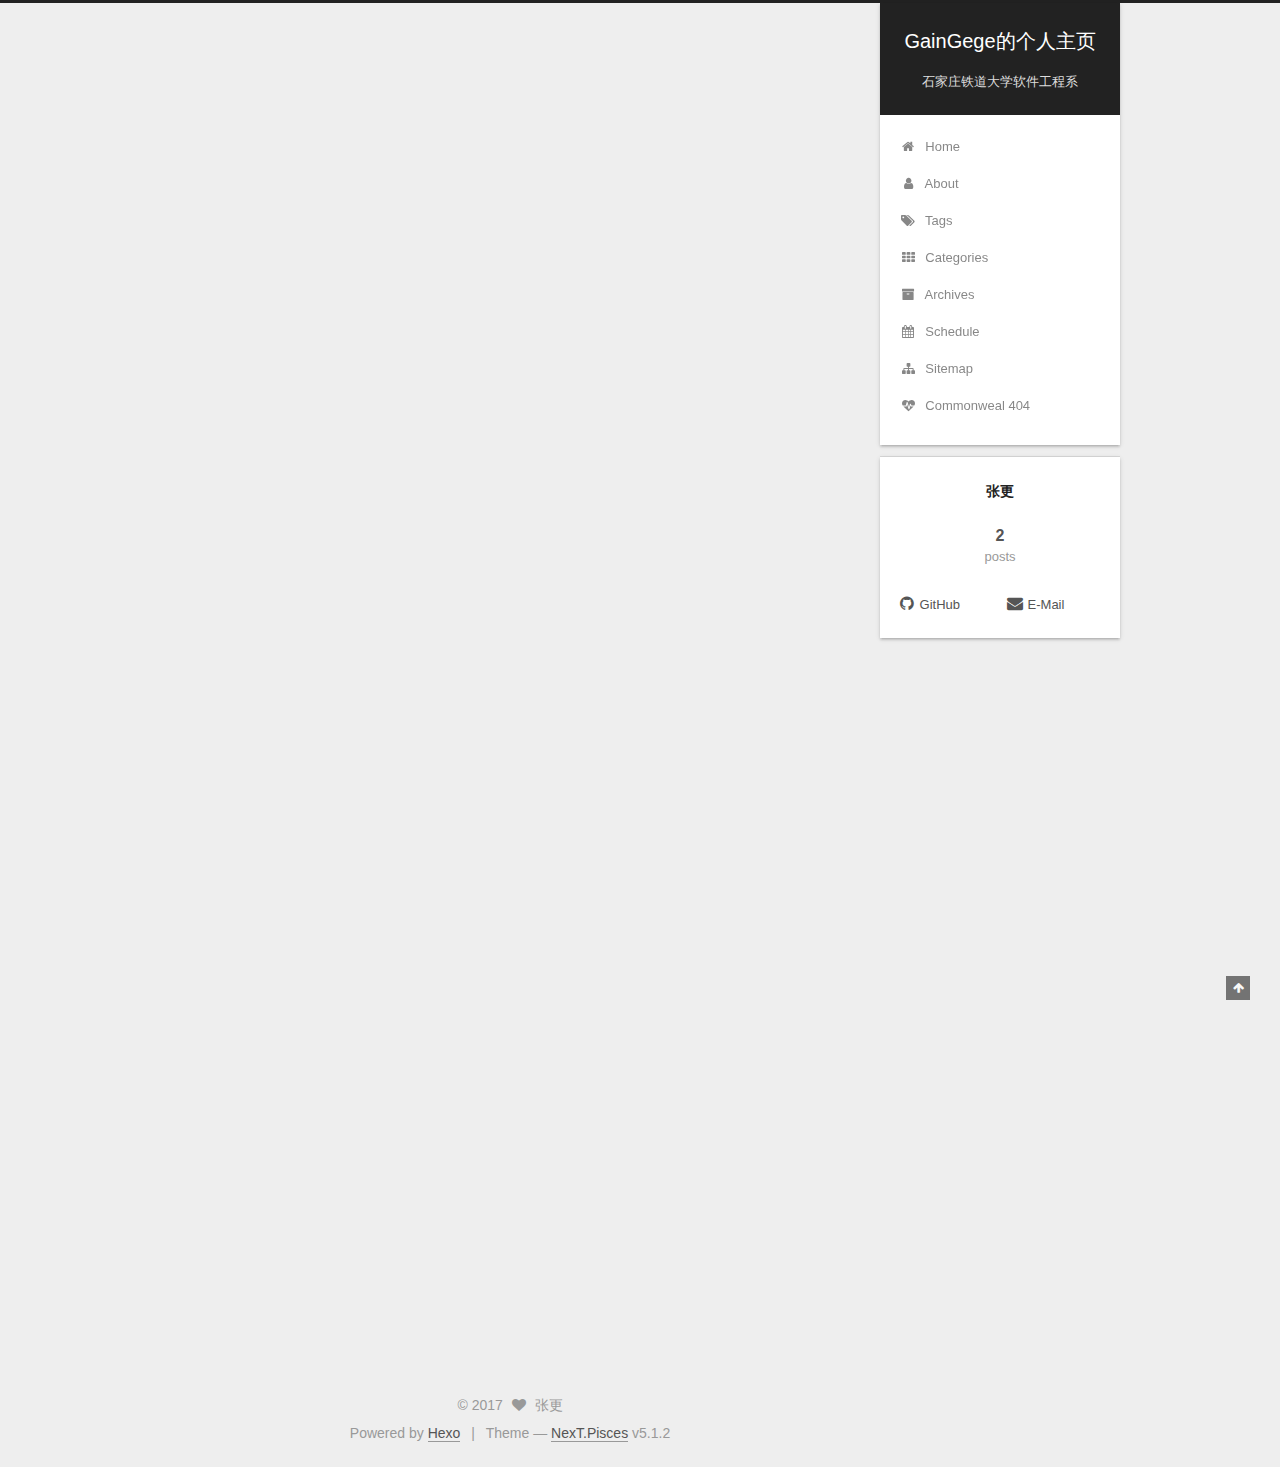
==== index.html @ 6f09d18f "Site updated: 2017-09-21 20:25:42" ====
<!DOCTYPE html>



  


<html class="theme-next pisces use-motion" lang="">
<head>
  <meta charset="UTF-8"/>
<meta http-equiv="X-UA-Compatible" content="IE=edge" />
<meta name="viewport" content="width=device-width, initial-scale=1, maximum-scale=1"/>
<meta name="theme-color" content="#222">









<meta http-equiv="Cache-Control" content="no-transform" />
<meta http-equiv="Cache-Control" content="no-siteapp" />
















  
  
  <link href="/lib/fancybox/source/jquery.fancybox.css?v=2.1.5" rel="stylesheet" type="text/css" />







<link href="/lib/font-awesome/css/font-awesome.min.css?v=4.6.2" rel="stylesheet" type="text/css" />

<link href="/css/main.css?v=5.1.2" rel="stylesheet" type="text/css" />


  <meta name="keywords" content="Hexo, NexT" />








  <link rel="shortcut icon" type="image/x-icon" href="/favicon.ico?v=5.1.2" />






<meta property="og:type" content="website">
<meta property="og:title" content="GainGege的个人主页">
<meta property="og:url" content="http://yoursite.com/index.html">
<meta property="og:site_name" content="GainGege的个人主页">
<meta name="twitter:card" content="summary">
<meta name="twitter:title" content="GainGege的个人主页">



<script type="text/javascript" id="hexo.configurations">
  var NexT = window.NexT || {};
  var CONFIG = {
    root: '/',
    scheme: 'Pisces',
    version: '5.1.2',
    sidebar: {"position":"right","display":"post","offset":12,"offset_float":12,"b2t":false,"scrollpercent":false,"onmobile":false},
    fancybox: true,
    tabs: true,
    motion: {"enable":true,"async":false,"transition":{"post_block":"fadeIn","post_header":"slideDownIn","post_body":"slideDownIn","coll_header":"slideLeftIn"}},
    duoshuo: {
      userId: '0',
      author: 'Author'
    },
    algolia: {
      applicationID: '',
      apiKey: '',
      indexName: '',
      hits: {"per_page":10},
      labels: {"input_placeholder":"Search for Posts","hits_empty":"We didn't find any results for the search: ${query}","hits_stats":"${hits} results found in ${time} ms"}
    }
  };
</script>



  <link rel="canonical" href="http://yoursite.com/"/>





  <title>GainGege的个人主页</title>
  








</head>

<body itemscope itemtype="http://schema.org/WebPage" lang="">

  
  
    
  

  <div class="container sidebar-position-right 
  page-home">
    <div class="headband"></div>

    <header id="header" class="header" itemscope itemtype="http://schema.org/WPHeader">
      <div class="header-inner"><div class="site-brand-wrapper">
  <div class="site-meta ">
    

    <div class="custom-logo-site-title">
      <a href="/"  class="brand" rel="start">
        <span class="logo-line-before"><i></i></span>
        <span class="site-title">GainGege的个人主页</span>
        <span class="logo-line-after"><i></i></span>
      </a>
    </div>
      
        <p class="site-subtitle">石家庄铁道大学软件工程系</p>
      
  </div>

  <div class="site-nav-toggle">
    <button>
      <span class="btn-bar"></span>
      <span class="btn-bar"></span>
      <span class="btn-bar"></span>
    </button>
  </div>
</div>

<nav class="site-nav">
  

  
    <ul id="menu" class="menu">
      
        
        <li class="menu-item menu-item-home">
          <a href="/" rel="section">
            
              <i class="menu-item-icon fa fa-fw fa-home"></i> <br />
            
            Home
          </a>
        </li>
      
        
        <li class="menu-item menu-item-about">
          <a href="/about/" rel="section">
            
              <i class="menu-item-icon fa fa-fw fa-user"></i> <br />
            
            About
          </a>
        </li>
      
        
        <li class="menu-item menu-item-tags">
          <a href="/tags/" rel="section">
            
              <i class="menu-item-icon fa fa-fw fa-tags"></i> <br />
            
            Tags
          </a>
        </li>
      
        
        <li class="menu-item menu-item-categories">
          <a href="/categories/" rel="section">
            
              <i class="menu-item-icon fa fa-fw fa-th"></i> <br />
            
            Categories
          </a>
        </li>
      
        
        <li class="menu-item menu-item-archives">
          <a href="/archives/" rel="section">
            
              <i class="menu-item-icon fa fa-fw fa-archive"></i> <br />
            
            Archives
          </a>
        </li>
      
        
        <li class="menu-item menu-item-schedule">
          <a href="/schedule/" rel="section">
            
              <i class="menu-item-icon fa fa-fw fa-calendar"></i> <br />
            
            Schedule
          </a>
        </li>
      
        
        <li class="menu-item menu-item-sitemap">
          <a href="/sitemap.xml" rel="section">
            
              <i class="menu-item-icon fa fa-fw fa-sitemap"></i> <br />
            
            Sitemap
          </a>
        </li>
      
        
        <li class="menu-item menu-item-commonweal">
          <a href="/404/" rel="section">
            
              <i class="menu-item-icon fa fa-fw fa-heartbeat"></i> <br />
            
            Commonweal 404
          </a>
        </li>
      

      
    </ul>
  

  
</nav>



 </div>
    </header>

    <main id="main" class="main">
      <div class="main-inner">
        <div class="content-wrap">
          <div id="content" class="content">
            
  <section id="posts" class="posts-expand">
    
      

  

  
  
  

  <article class="post post-type-normal" itemscope itemtype="http://schema.org/Article">
  
  
  
  <div class="post-block">
    <link itemprop="mainEntityOfPage" href="http://yoursite.com/2017/09/18/shuai/">

    <span hidden itemprop="author" itemscope itemtype="http://schema.org/Person">
      <meta itemprop="name" content="张更">
      <meta itemprop="description" content="">
      <meta itemprop="image" content="/images/avatar.gif">
    </span>

    <span hidden itemprop="publisher" itemscope itemtype="http://schema.org/Organization">
      <meta itemprop="name" content="GainGege的个人主页">
    </span>

    
      <header class="post-header">

        
        
          <h1 class="post-title" itemprop="name headline">
                
                <a class="post-title-link" href="/2017/09/18/shuai/" itemprop="url">shuai</a></h1>
        

        <div class="post-meta">
          <span class="post-time">
            
              <span class="post-meta-item-icon">
                <i class="fa fa-calendar-o"></i>
              </span>
              
                <span class="post-meta-item-text">Posted on</span>
              
              <time title="Post created" itemprop="dateCreated datePublished" datetime="2017-09-18T09:38:42+08:00">
                2017-09-18
              </time>
            

            

            
          </span>

          

          
            
          

          
          

          

          

          

        </div>
      </header>
    

    
    
    
    <div class="post-body" itemprop="articleBody">

      
      

      
        
          
            
          
        
      
    </div>
    
    
    

    

    

    

    <footer class="post-footer">
      

      

      

      
      
        <div class="post-eof"></div>
      
    </footer>
  </div>
  
  
  
  </article>


    
      

  

  
  
  

  <article class="post post-type-normal" itemscope itemtype="http://schema.org/Article">
  
  
  
  <div class="post-block">
    <link itemprop="mainEntityOfPage" href="http://yoursite.com/2017/09/18/hello-world/">

    <span hidden itemprop="author" itemscope itemtype="http://schema.org/Person">
      <meta itemprop="name" content="张更">
      <meta itemprop="description" content="">
      <meta itemprop="image" content="/images/avatar.gif">
    </span>

    <span hidden itemprop="publisher" itemscope itemtype="http://schema.org/Organization">
      <meta itemprop="name" content="GainGege的个人主页">
    </span>

    
      <header class="post-header">

        
        
          <h1 class="post-title" itemprop="name headline">
                
                <a class="post-title-link" href="/2017/09/18/hello-world/" itemprop="url">Hello World</a></h1>
        

        <div class="post-meta">
          <span class="post-time">
            
              <span class="post-meta-item-icon">
                <i class="fa fa-calendar-o"></i>
              </span>
              
                <span class="post-meta-item-text">Posted on</span>
              
              <time title="Post created" itemprop="dateCreated datePublished" datetime="2017-09-18T09:24:21+08:00">
                2017-09-18
              </time>
            

            

            
          </span>

          

          
            
          

          
          

          

          

          

        </div>
      </header>
    

    
    
    
    <div class="post-body" itemprop="articleBody">

      
      

      
        
          
            <p>Welcome to <a href="https://hexo.io/" target="_blank" rel="external">Hexo</a>! This is your very first post. Check <a href="https://hexo.io/docs/" target="_blank" rel="external">documentation</a> for more info. If you get any problems when using Hexo, you can find the answer in <a href="https://hexo.io/docs/troubleshooting.html" target="_blank" rel="external">troubleshooting</a> or you can ask me on <a href="https://github.com/hexojs/hexo/issues" target="_blank" rel="external">GitHub</a>.</p>
<h2 id="Quick-Start"><a href="#Quick-Start" class="headerlink" title="Quick Start"></a>Quick Start</h2><h3 id="Create-a-new-post"><a href="#Create-a-new-post" class="headerlink" title="Create a new post"></a>Create a new post</h3><figure class="highlight bash"><table><tr><td class="gutter"><pre><div class="line">1</div><div class="line">2</div><div class="line">3</div><div class="line">4</div><div class="line">5</div><div class="line">6</div><div class="line">7</div></pre></td><td class="code"><pre><div class="line"><span class="comment">#include&lt;iostream&gt;</span></div><div class="line">using namespace std;</div><div class="line"></div><div class="line">int mian()</div><div class="line">&#123;</div><div class="line">	cout&lt;&lt;<span class="string">"Hello World!"</span>&lt;&lt;endl;</div><div class="line">&#125;</div></pre></td></tr></table></figure>
<p>More info: <a href="https://hexo.io/docs/writing.html" target="_blank" rel="external">Writing</a></p>
<h3 id="Run-server"><a href="#Run-server" class="headerlink" title="Run server"></a>Run server</h3><figure class="highlight bash"><table><tr><td class="gutter"><pre><div class="line">1</div></pre></td><td class="code"><pre><div class="line">$ hexo server</div></pre></td></tr></table></figure>
<p>More info: <a href="https://hexo.io/docs/server.html" target="_blank" rel="external">Server</a></p>
<h3 id="Generate-static-files"><a href="#Generate-static-files" class="headerlink" title="Generate static files"></a>Generate static files</h3><figure class="highlight bash"><table><tr><td class="gutter"><pre><div class="line">1</div></pre></td><td class="code"><pre><div class="line">$ hexo generate</div></pre></td></tr></table></figure>
<p>More info: <a href="https://hexo.io/docs/generating.html" target="_blank" rel="external">Generating</a></p>
<h3 id="Deploy-to-remote-sites"><a href="#Deploy-to-remote-sites" class="headerlink" title="Deploy to remote sites"></a>Deploy to remote sites</h3><figure class="highlight bash"><table><tr><td class="gutter"><pre><div class="line">1</div></pre></td><td class="code"><pre><div class="line">$ hexo deploy</div></pre></td></tr></table></figure>
<p>More info: <a href="https://hexo.io/docs/deployment.html" target="_blank" rel="external">Deployment</a></p>

          
        
      
    </div>
    
    
    

    

    

    

    <footer class="post-footer">
      

      

      

      
      
        <div class="post-eof"></div>
      
    </footer>
  </div>
  
  
  
  </article>


    
  </section>

  


          </div>
          


          

        </div>
        
          
  
  <div class="sidebar-toggle">
    <div class="sidebar-toggle-line-wrap">
      <span class="sidebar-toggle-line sidebar-toggle-line-first"></span>
      <span class="sidebar-toggle-line sidebar-toggle-line-middle"></span>
      <span class="sidebar-toggle-line sidebar-toggle-line-last"></span>
    </div>
  </div>

  <aside id="sidebar" class="sidebar">
    
    <div class="sidebar-inner">

      

      

      <section class="site-overview sidebar-panel sidebar-panel-active">
        <div class="site-author motion-element" itemprop="author" itemscope itemtype="http://schema.org/Person">
          
            <p class="site-author-name" itemprop="name">张更</p>
            <p class="site-description motion-element" itemprop="description"></p>
        </div>

        <nav class="site-state motion-element">

          
            <div class="site-state-item site-state-posts">
            
              <a href="/archives/">
            
                <span class="site-state-item-count">2</span>
                <span class="site-state-item-name">posts</span>
              </a>
            </div>
          

          

          

        </nav>

        

        <div class="links-of-author motion-element">
          
            
              <span class="links-of-author-item">
                <a href="https://github.com/yourname" target="_blank" title="GitHub">
                  
                    <i class="fa fa-fw fa-github"></i>GitHub</a>
              </span>
            
              <span class="links-of-author-item">
                <a href="mailto:yourname@gmail.com" target="_blank" title="E-Mail">
                  
                    <i class="fa fa-fw fa-envelope"></i>E-Mail</a>
              </span>
            
          
        </div>

        
        

        
        

        


      </section>

      

      

    </div>
  </aside>


        
      </div>
    </main>

    <footer id="footer" class="footer">
      <div class="footer-inner">
        <div class="copyright" >
  
  &copy; 
  <span itemprop="copyrightYear">2017</span>
  <span class="with-love">
    <i class="fa fa-heart"></i>
  </span>
  <span class="author" itemprop="copyrightHolder">张更</span>

  
</div>


  <div class="powered-by">Powered by <a class="theme-link" href="https://hexo.io">Hexo</a></div>

  <span class="post-meta-divider">|</span>

  <div class="theme-info">Theme &mdash; <a class="theme-link" href="https://github.com/iissnan/hexo-theme-next">NexT.Pisces</a> v5.1.2</div>


        







        
      </div>
    </footer>

    
      <div class="back-to-top">
        <i class="fa fa-arrow-up"></i>
        
      </div>
    

  </div>

  

<script type="text/javascript">
  if (Object.prototype.toString.call(window.Promise) !== '[object Function]') {
    window.Promise = null;
  }
</script>









  












  
  <script type="text/javascript" src="/lib/jquery/index.js?v=2.1.3"></script>

  
  <script type="text/javascript" src="/lib/fastclick/lib/fastclick.min.js?v=1.0.6"></script>

  
  <script type="text/javascript" src="/lib/jquery_lazyload/jquery.lazyload.js?v=1.9.7"></script>

  
  <script type="text/javascript" src="/lib/velocity/velocity.min.js?v=1.2.1"></script>

  
  <script type="text/javascript" src="/lib/velocity/velocity.ui.min.js?v=1.2.1"></script>

  
  <script type="text/javascript" src="/lib/fancybox/source/jquery.fancybox.pack.js?v=2.1.5"></script>


  


  <script type="text/javascript" src="/js/src/utils.js?v=5.1.2"></script>

  <script type="text/javascript" src="/js/src/motion.js?v=5.1.2"></script>



  
  


  <script type="text/javascript" src="/js/src/affix.js?v=5.1.2"></script>

  <script type="text/javascript" src="/js/src/schemes/pisces.js?v=5.1.2"></script>



  <script type="text/javascript" src="/js/src/scrollspy.js?v=5.1.2"></script>
<script type="text/javascript" src="/js/src/post-details.js?v=5.1.2"></script>


  

  


  <script type="text/javascript" src="/js/src/bootstrap.js?v=5.1.2"></script>



  


  




	





  





  








  





  

  

  

  

  

  

</body>
</html>
---- css/main.css ----
/* normalize.css v3.0.2 | MIT License | git.io/normalize */
html {
  font-family: sans-serif; /* 1 */
  -ms-text-size-adjust: 100%; /* 2 */
  -webkit-text-size-adjust: 100%; /* 2 */
}
body {
  margin: 0;
}
article,
aside,
details,
figcaption,
figure,
footer,
header,
hgroup,
main,
menu,
nav,
section,
summary {
  display: block;
}
audio,
canvas,
progress,
video {
  display: inline-block; /* 1 */
  vertical-align: baseline; /* 2 */
}
audio:not([controls]) {
  display: none;
  height: 0;
}
[hidden],
template {
  display: none;
}
a {
  background-color: transparent;
}
a:active,
a:hover {
  outline: 0;
}
abbr[title] {
  border-bottom: 1px dotted;
}
b,
strong {
  font-weight: bold;
}
dfn {
  font-style: italic;
}
h1 {
  font-size: 2em;
  margin: 0.67em 0;
}
mark {
  background: #ff0;
  color: #000;
}
small {
  font-size: 80%;
}
sub,
sup {
  font-size: 75%;
  line-height: 0;
  position: relative;
  vertical-align: baseline;
}
sup {
  top: -0.5em;
}
sub {
  bottom: -0.25em;
}
img {
  border: 0;
}
svg:not(:root) {
  overflow: hidden;
}
figure {
  margin: 1em 40px;
}
hr {
  -moz-box-sizing: content-box;
  box-sizing: content-box;
  height: 0;
}
pre {
  overflow: auto;
}
code,
kbd,
pre,
samp {
  font-family: monospace, monospace;
  font-size: 1em;
}
button,
input,
optgroup,
select,
textarea {
  color: inherit; /* 1 */
  font: inherit; /* 2 */
  margin: 0; /* 3 */
}
button {
  overflow: visible;
}
button,
select {
  text-transform: none;
}
button,
html input[type="button"],
input[type="reset"],
input[type="submit"] {
  -webkit-appearance: button; /* 2 */
  cursor: pointer; /* 3 */
}
button[disabled],
html input[disabled] {
  cursor: default;
}
button::-moz-focus-inner,
input::-moz-focus-inner {
  border: 0;
  padding: 0;
}
input {
  line-height: normal;
}
input[type="checkbox"],
input[type="radio"] {
  box-sizing: border-box; /* 1 */
  padding: 0; /* 2 */
}
input[type="number"]::-webkit-inner-spin-button,
input[type="number"]::-webkit-outer-spin-button {
  height: auto;
}
input[type="search"] {
  -webkit-appearance: textfield; /* 1 */
  -moz-box-sizing: content-box;
  -webkit-box-sizing: content-box; /* 2 */
  box-sizing: content-box;
}
input[type="search"]::-webkit-search-cancel-button,
input[type="search"]::-webkit-search-decoration {
  -webkit-appearance: none;
}
fieldset {
  border: 1px solid #c0c0c0;
  margin: 0 2px;
  padding: 0.35em 0.625em 0.75em;
}
legend {
  border: 0; /* 1 */
  padding: 0; /* 2 */
}
textarea {
  overflow: auto;
}
optgroup {
  font-weight: bold;
}
table {
  border-collapse: collapse;
  border-spacing: 0;
}
td,
th {
  padding: 0;
}
::selection {
  background: #262a30;
  color: #fff;
}
body {
  position: relative;
  font-family: 'Lato', "PingFang SC", "Microsoft YaHei", sans-serif;
  font-size: 14px;
  line-height: 2;
  color: #555;
  background: #eee;
}
@media (max-width: 767px) {
  body {
    padding-right: 0 !important;
  }
}
@media (min-width: 768px) and (max-width: 991px) {
  body {
    padding-right: 0 !important;
  }
}
@media (min-width: 1600px) {
  body {
    font-size: 16px;
  }
}
h1,
h2,
h3,
h4,
h5,
h6 {
  margin: 0;
  padding: 0;
  font-weight: bold;
  line-height: 1.5;
  font-family: 'Lato', "PingFang SC", "Microsoft YaHei", sans-serif;
}
h2,
h3,
h4,
h5,
h6 {
  margin: 20px 0 15px;
}
h1 {
  font-size: 22px;
}
@media (max-width: 767px) {
  h1 {
    font-size: 18px;
  }
}
h2 {
  font-size: 20px;
}
@media (max-width: 767px) {
  h2 {
    font-size: 16px;
  }
}
h3 {
  font-size: 18px;
}
@media (max-width: 767px) {
  h3 {
    font-size: 14px;
  }
}
h4 {
  font-size: 16px;
}
@media (max-width: 767px) {
  h4 {
    font-size: 12px;
  }
}
h5 {
  font-size: 14px;
}
@media (max-width: 767px) {
  h5 {
    font-size: 10px;
  }
}
h6 {
  font-size: 12px;
}
@media (max-width: 767px) {
  h6 {
    font-size: 8px;
  }
}
p {
  margin: 0 0 20px 0;
}
a {
  color: #555;
  text-decoration: none;
  outline: none;
  border-bottom: 1px solid #999;
  word-wrap: break-word;
}
a:hover {
  color: #222;
  border-bottom-color: #222;
}
blockquote {
  margin: 0;
  padding: 0;
}
img {
  display: block;
  margin: auto;
  max-width: 100%;
  height: auto;
}
hr {
  margin: 40px 0;
  height: 3px;
  border: none;
  background-color: #ddd;
  background-image: repeating-linear-gradient(-45deg, #fff, #fff 4px, transparent 4px, transparent 8px);
}
blockquote {
  padding: 0 15px;
  color: #666;
  border-left: 4px solid #ddd;
}
blockquote cite::before {
  content: "-";
  padding: 0 5px;
}
dt {
  font-weight: 700;
}
dd {
  margin: 0;
  padding: 0;
}
kbd {
  border: 1px solid #ccc;
  border-radius: 0.2em;
  box-shadow: 0.1em 0.1em 0.2em rgba(0,0,0,0.1);
  background-color: #f9f9f9;
  font-family: inherit;
  background-image: -webkit-linear-gradient(top, #eee, #fff, #eee);
  padding: 0.1em 0.3em;
  white-space: nowrap;
}
.text-left {
  text-align: left;
}
.text-center {
  text-align: center;
}
.text-right {
  text-align: right;
}
.text-justify {
  text-align: justify;
}
.text-nowrap {
  white-space: nowrap;
}
.text-lowercase {
  text-transform: lowercase;
}
.text-uppercase {
  text-transform: uppercase;
}
.text-capitalize {
  text-transform: capitalize;
}
.center-block {
  display: block;
  margin-left: auto;
  margin-right: auto;
}
.clearfix:before,
.clearfix:after {
  content: " ";
  display: table;
}
.clearfix:after {
  clear: both;
}
.pullquote {
  width: 45%;
}
.pullquote.left {
  float: left;
  margin-left: 5px;
  margin-right: 10px;
}
.pullquote.right {
  float: right;
  margin-left: 10px;
  margin-right: 5px;
}
.affix.affix.affix {
  position: fixed;
}
.translation {
  margin-top: -20px;
  font-size: 14px;
  color: #999;
}
.scrollbar-measure {
  width: 100px;
  height: 100px;
  overflow: scroll;
  position: absolute;
  top: -9999px;
}
.use-motion .motion-element {
  opacity: 0;
}
table {
  margin: 20px 0;
  width: 100%;
  border-collapse: collapse;
  border-spacing: 0;
  border: 1px solid #ddd;
  font-size: 14px;
  table-layout: fixed;
  word-wrap: break-all;
}
table>tbody>tr:nth-of-type(odd) {
  background-color: #f9f9f9;
}
table>tbody>tr:hover {
  background-color: #f5f5f5;
}
caption,
th,
td {
  padding: 8px;
  text-align: left;
  vertical-align: middle;
  font-weight: normal;
}
th,
td {
  border-bottom: 3px solid #ddd;
  border-right: 1px solid #eee;
}
th {
  padding-bottom: 10px;
  font-weight: 700;
}
td {
  border-bottom-width: 1px;
}
html,
body {
  height: 100%;
}
.container {
  position: relative;
  min-height: 100%;
}
.header-inner {
  margin: 0 auto;
  padding: 100px 0 70px;
  width: calc(100% - 252px);
}
@media (min-width: 1600px) {
  .container .header-inner {
    width: 900px;
  }
}
.main {
  padding-bottom: 150px;
}
.main-inner {
  margin: 0 auto;
  width: calc(100% - 252px);
}
@media (min-width: 1600px) {
  .container .main-inner {
    width: 900px;
  }
}
.footer {
  position: absolute;
  left: 0;
  bottom: 0;
  width: 100%;
  min-height: 50px;
}
.footer-inner {
  box-sizing: border-box;
  margin: 20px auto;
  width: calc(100% - 252px);
}
@media (min-width: 1600px) {
  .container .footer-inner {
    width: 900px;
  }
}
pre,
.highlight {
  overflow: auto;
  margin: 20px 0;
  padding: 0;
  font-size: 13px;
  color: #4d4d4c;
  background: #f7f7f7;
  line-height: 1.6;
}
pre,
code {
  font-family: consolas, Menlo, "PingFang SC", "Microsoft YaHei", monospace;
}
code {
  padding: 2px 4px;
  word-wrap: break-word;
  color: #555;
  background: #eee;
  border-radius: 3px;
  font-size: 13px;
}
pre code {
  padding: 0;
  color: #4d4d4c;
  background: none;
  text-shadow: none;
}
.highlight {
  border-radius: 1px;
}
.highlight pre {
  border: none;
  margin: 0;
  padding: 10px 0;
}
.highlight table {
  margin: 0;
  width: auto;
  border: none;
}
.highlight td {
  border: none;
  padding: 0;
}
.highlight figcaption {
  font-size: 1em;
  color: #4d4d4c;
  line-height: 1em;
  margin-bottom: 1em;
}
.highlight figcaption:before,
.highlight figcaption:after {
  content: " ";
  display: table;
}
.highlight figcaption:after {
  clear: both;
}
.highlight figcaption a {
  float: right;
  color: #4d4d4c;
}
.highlight figcaption a:hover {
  border-bottom-color: #4d4d4c;
}
.highlight .gutter pre {
  padding-left: 10px;
  padding-right: 10px;
  color: #869194;
  text-align: right;
  background-color: #eff2f3;
}
.highlight .code pre {
  width: 100%;
  padding-left: 10px;
  padding-right: 10px;
  background-color: #f7f7f7;
}
.highlight .line {
  height: 20px;
}
.gutter {
  -webkit-user-select: none;
  -moz-user-select: none;
  -ms-user-select: none;
  user-select: none;
}
.gist table {
  width: auto;
}
.gist table td {
  border: none;
}
pre .deletion {
  background: #fdd;
}
pre .addition {
  background: #dfd;
}
pre .meta {
  color: #8959a8;
}
pre .comment {
  color: #8e908c;
}
pre .variable,
pre .attribute,
pre .tag,
pre .regexp,
pre .ruby .constant,
pre .xml .tag .title,
pre .xml .pi,
pre .xml .doctype,
pre .html .doctype,
pre .css .id,
pre .css .class,
pre .css .pseudo {
  color: #c82829;
}
pre .number,
pre .preprocessor,
pre .built_in,
pre .literal,
pre .params,
pre .constant,
pre .command {
  color: #f5871f;
}
pre .ruby .class .title,
pre .css .rules .attribute,
pre .string,
pre .value,
pre .inheritance,
pre .header,
pre .ruby .symbol,
pre .xml .cdata,
pre .special,
pre .number,
pre .formula {
  color: #718c00;
}
pre .title,
pre .css .hexcolor {
  color: #3e999f;
}
pre .function,
pre .python .decorator,
pre .python .title,
pre .ruby .function .title,
pre .ruby .title .keyword,
pre .perl .sub,
pre .javascript .title,
pre .coffeescript .title {
  color: #4271ae;
}
pre .keyword,
pre .javascript .function {
  color: #8959a8;
}
.full-image.full-image.full-image {
  border: none;
  max-width: 100%;
  width: auto;
  margin: 20px auto;
}
@media (min-width: 992px) {
  .full-image.full-image.full-image {
    max-width: none;
    width: 118%;
    margin: 0 -9%;
  }
}
.blockquote-center,
.page-home .post-type-quote blockquote,
.page-post-detail .post-type-quote blockquote {
  position: relative;
  margin: 40px 0;
  padding: 0;
  border-left: none;
  text-align: center;
}
.blockquote-center::before,
.page-home .post-type-quote blockquote::before,
.page-post-detail .post-type-quote blockquote::before,
.blockquote-center::after,
.page-home .post-type-quote blockquote::after,
.page-post-detail .post-type-quote blockquote::after {
  position: absolute;
  content: ' ';
  display: block;
  width: 100%;
  height: 24px;
  opacity: 0.2;
  background-repeat: no-repeat;
  background-position: 0 -6px;
  background-size: 22px 22px;
}
.blockquote-center::before,
.page-home .post-type-quote blockquote::before,
.page-post-detail .post-type-quote blockquote::before {
  top: -20px;
  background-image: url("../images/quote-l.svg");
  border-top: 1px solid #ccc;
}
.blockquote-center::after,
.page-home .post-type-quote blockquote::after,
.page-post-detail .post-type-quote blockquote::after {
  bottom: -20px;
  background-image: url("../images/quote-r.svg");
  border-bottom: 1px solid #ccc;
  background-position: 100% 8px;
}
.blockquote-center p,
.page-home .post-type-quote blockquote p,
.page-post-detail .post-type-quote blockquote p,
.blockquote-center div,
.page-home .post-type-quote blockquote div,
.page-post-detail .post-type-quote blockquote div {
  text-align: center;
}
.post .post-body .group-picture img {
  box-sizing: border-box;
  padding: 0 3px;
  border: none;
}
.post .group-picture-row {
  overflow: hidden;
  margin-top: 6px;
}
.post .group-picture-row:first-child {
  margin-top: 0;
}
.post .group-picture-column {
  float: left;
}
.page-post-detail .post-body .group-picture-column {
  float: none;
  margin-top: 10px;
  width: auto !important;
}
.page-post-detail .post-body .group-picture-column img {
  margin: 0 auto;
}
.page-archive .group-picture-container {
  overflow: hidden;
}
.page-archive .group-picture-row {
  float: left;
}
.page-archive .group-picture-row:first-child {
  margin-top: 6px;
}
.page-archive .group-picture-column {
  max-width: 150px;
  max-height: 150px;
}
.post-body .note {
  position: relative;
  padding: 15px;
  margin-bottom: 20px;
  border: 1px solid #eee;
  border-left-width: 5px;
  border-radius: 3px;
}
.post-body .note h2,
.post-body .note h3,
.post-body .note h4,
.post-body .note h5,
.post-body .note h6 {
  margin-top: 0;
  margin-bottom: 0;
  border-bottom: initial;
  padding-top: 0 !important;
}
.post-body .note p:first-child,
.post-body .note ul:first-child,
.post-body .note ol:first-child,
.post-body .note table:first-child,
.post-body .note pre:first-child,
.post-body .note blockquote:first-child {
  margin-top: 0;
}
.post-body .note p:last-child,
.post-body .note ul:last-child,
.post-body .note ol:last-child,
.post-body .note table:last-child,
.post-body .note pre:last-child,
.post-body .note blockquote:last-child {
  margin-bottom: 0;
}
.post-body .note.default {
  border-left-color: #777;
}
.post-body .note.default h2,
.post-body .note.default h3,
.post-body .note.default h4,
.post-body .note.default h5,
.post-body .note.default h6 {
  color: #777;
}
.post-body .note.primary {
  border-left-color: #6f42c1;
}
.post-body .note.primary h2,
.post-body .note.primary h3,
.post-body .note.primary h4,
.post-body .note.primary h5,
.post-body .note.primary h6 {
  color: #6f42c1;
}
.post-body .note.info {
  border-left-color: #428bca;
}
.post-body .note.info h2,
.post-body .note.info h3,
.post-body .note.info h4,
.post-body .note.info h5,
.post-body .note.info h6 {
  color: #428bca;
}
.post-body .note.success {
  border-left-color: #5cb85c;
}
.post-body .note.success h2,
.post-body .note.success h3,
.post-body .note.success h4,
.post-body .note.success h5,
.post-body .note.success h6 {
  color: #5cb85c;
}
.post-body .note.warning {
  border-left-color: #f0ad4e;
}
.post-body .note.warning h2,
.post-body .note.warning h3,
.post-body .note.warning h4,
.post-body .note.warning h5,
.post-body .note.warning h6 {
  color: #f0ad4e;
}
.post-body .note.danger {
  border-left-color: #d9534f;
}
.post-body .note.danger h2,
.post-body .note.danger h3,
.post-body .note.danger h4,
.post-body .note.danger h5,
.post-body .note.danger h6 {
  color: #d9534f;
}
.post-body .label {
  display: inline;
  padding: 0 2px;
  white-space: nowrap;
}
.post-body .label.default {
  background-color: #f0f0f0;
}
.post-body .label.primary {
  background-color: #efe6f7;
}
.post-body .label.info {
  background-color: #e5f2f8;
}
.post-body .label.success {
  background-color: #e7f4e9;
}
.post-body .label.warning {
  background-color: #fcf6e1;
}
.post-body .label.danger {
  background-color: #fae8eb;
}
.post-body .tabs {
  position: relative;
  display: block;
  margin-bottom: 20px;
  padding-top: 10px;
}
.post-body .tabs ul.nav-tabs {
  margin: 0;
  padding: 0;
  display: flex;
  margin-bottom: -1px;
}
@media (max-width: 413px) {
  .post-body .tabs ul.nav-tabs {
    display: block;
    margin-bottom: 5px;
  }
}
.post-body .tabs ul.nav-tabs li.tab {
  list-style-type: none !important;
  margin: 0 0.25em 0 0;
  border-top: 3px solid transparent;
  border-left: 1px solid transparent;
  border-right: 1px solid transparent;
}
@media (max-width: 413px) {
  .post-body .tabs ul.nav-tabs li.tab {
    margin: initial;
    border-top: 1px solid transparent;
    border-left: 3px solid transparent;
    border-right: 1px solid transparent;
    border-bottom: 1px solid transparent;
  }
}
.post-body .tabs ul.nav-tabs li.tab a {
  outline: 0;
  border-bottom: initial;
  display: block;
  line-height: 1.8em;
  padding: 0.25em 0.75em;
  transition-duration: 0.2s;
  transition-timing-function: ease-out;
  transition-delay: 0s;
}
.post-body .tabs ul.nav-tabs li.tab a i {
  width: 1.285714285714286em;
}
.post-body .tabs ul.nav-tabs li.tab.active {
  border-top: 3px solid #fc6423;
  border-left: 1px solid #ddd;
  border-right: 1px solid #ddd;
  background-color: #fff;
}
@media (max-width: 413px) {
  .post-body .tabs ul.nav-tabs li.tab.active {
    border-top: 1px solid #ddd;
    border-left: 3px solid #fc6423;
    border-right: 1px solid #ddd;
    border-bottom: 1px solid #ddd;
  }
}
.post-body .tabs ul.nav-tabs li.tab.active a {
  cursor: default;
  color: #555;
}
.post-body .tabs .tab-content {
  background-color: #fff;
}
.post-body .tabs .tab-content .tab-pane {
  border: 1px solid #ddd;
  padding: 20px 20px 0 20px;
}
.post-body .tabs .tab-content .tab-pane:not(.active) {
  display: none !important;
}
.post-body .tabs .tab-content .tab-pane.active {
  display: block !important;
}
.btn {
  display: inline-block;
  padding: 0 20px;
  font-size: 14px;
  color: #fff;
  background: #222;
  border: 2px solid #555;
  text-decoration: none;
  border-radius: 0;
  transition-property: background-color;
  transition-duration: 0.2s;
  transition-timing-function: ease-in-out;
  transition-delay: 0s;
}
.btn:hover,
.post-button .btn:hover {
  border-color: #222;
  color: #fff;
  background: #222;
}
.btn-bar {
  display: block;
  width: 22px;
  height: 2px;
  background: #555;
  border-radius: 1px;
}
.btn-bar+.btn-bar {
  margin-top: 4px;
}
.pagination {
  margin: 120px 0 40px;
  text-align: center;
  border-top: 1px solid #eee;
}
.page-number-basic,
.pagination .prev,
.pagination .next,
.pagination .page-number,
.pagination .space {
  display: inline-block;
  position: relative;
  top: -1px;
  margin: 0 10px;
  padding: 0 11px;
}
@media (max-width: 767px) {
  .page-number-basic,
  .pagination .prev,
  .pagination .next,
  .pagination .page-number,
  .pagination .space {
    margin: 0 5px;
  }
}
.pagination .prev,
.pagination .next,
.pagination .page-number {
  border-bottom: 0;
  border-top: 1px solid #eee;
  transition-property: border-color;
  transition-duration: 0.2s;
  transition-timing-function: ease-in-out;
  transition-delay: 0s;
}
.pagination .prev:hover,
.pagination .next:hover,
.pagination .page-number:hover {
  border-top-color: #222;
}
.pagination .space {
  padding: 0;
  margin: 0;
}
.pagination .prev {
  margin-left: 0;
}
.pagination .next {
  margin-right: 0;
}
.pagination .page-number.current {
  color: #fff;
  background: #ccc;
  border-top-color: #ccc;
}
@media (max-width: 767px) {
  .pagination {
    border-top: none;
  }
  .pagination .prev,
  .pagination .next,
  .pagination .page-number {
    margin-bottom: 10px;
    border-top: 0;
    border-bottom: 1px solid #eee;
    padding: 0 10px;
  }
  .pagination .prev:hover,
  .pagination .next:hover,
  .pagination .page-number:hover {
    border-bottom-color: #222;
  }
}
.comments {
  margin: 60px 20px 0;
}
.tag-cloud {
  text-align: center;
}
.tag-cloud a {
  display: inline-block;
  margin: 10px;
}
.back-to-top {
  box-sizing: border-box;
  position: fixed;
  bottom: -100px;
  right: 30px;
  z-index: 1050;
  padding: 0 6px;
  width: 24px;
  background: #222;
  font-size: 12px;
  opacity: 0.6;
  color: #fff;
  cursor: pointer;
  text-align: center;
  -webkit-transform: translateZ(0);
  transition-property: bottom;
  transition-duration: 0.2s;
  transition-timing-function: ease-in-out;
  transition-delay: 0s;
}
@media (min-width: 768px) and (max-width: 991px) {
  .back-to-top {
    display: none !important;
  }
}
@media (max-width: 767px) {
  .back-to-top {
    display: none !important;
  }
}
.back-to-top.back-to-top-on {
  bottom: 30px;
}
.header {
  background: transparent;
}
.header-inner {
  position: relative;
}
.headband {
  height: 3px;
  background: #222;
}
.site-meta {
  margin: 0;
  text-align: center;
}
@media (max-width: 767px) {
  .site-meta {
    text-align: center;
  }
}
.brand {
  position: relative;
  display: inline-block;
  padding: 0 40px;
  color: #fff;
  background: #222;
  border-bottom: none;
}
.brand:hover {
  color: #fff;
}
.logo {
  display: inline-block;
  margin-right: 5px;
  line-height: 36px;
  vertical-align: top;
}
.site-title {
  display: inline-block;
  vertical-align: top;
  line-height: 36px;
  font-size: 20px;
  font-weight: normal;
  font-family: 'Lato', "PingFang SC", "Microsoft YaHei", sans-serif;
}
.site-subtitle {
  margin-top: 10px;
  font-size: 13px;
  color: #ddd;
}
.use-motion .brand {
  opacity: 0;
}
.use-motion .logo,
.use-motion .site-title,
.use-motion .site-subtitle {
  opacity: 0;
  position: relative;
  top: -10px;
}
.site-nav-toggle {
  display: none;
  position: absolute;
  top: 10px;
  left: 10px;
}
@media (max-width: 767px) {
  .site-nav-toggle {
    display: block;
  }
}
.site-nav-toggle button {
  margin-top: 2px;
  padding: 9px 10px;
  background: transparent;
  border: none;
}
@media (max-width: 767px) {
  .site-nav {
    display: none;
    margin: 0 -10px;
    padding: 0 10px;
    clear: both;
    border-top: 1px solid #ddd;
  }
}
@media (min-width: 768px) and (max-width: 991px) {
  .site-nav {
    display: block !important;
  }
}
@media (min-width: 992px) {
  .site-nav {
    display: block !important;
  }
}
.menu {
  margin-top: 20px;
  padding-left: 0;
  text-align: center;
}
.menu .menu-item {
  display: inline-block;
  margin: 0 10px;
  list-style: none;
}
@media screen and (max-width: 767px) {
  .menu .menu-item {
    margin-top: 10px;
  }
}
.menu .menu-item a {
  display: block;
  font-size: 13px;
  line-height: inherit;
  border-bottom: 1px solid transparent;
  transition-property: border-color;
  transition-duration: 0.2s;
  transition-timing-function: ease-in-out;
  transition-delay: 0s;
}
.menu .menu-item a:hover,
.menu-item-active a {
  border-bottom-color: #222;
}
.menu .menu-item .fa {
  margin-right: 5px;
}
.use-motion .menu-item {
  opacity: 0;
}
.post-body {
  font-family: 'Lato', "PingFang SC", "Microsoft YaHei", sans-serif;
}
@media (max-width: 767px) {
  .post-body {
    word-break: break-word;
  }
}
.post-body .fancybox img {
  display: block !important;
  margin: 0 auto;
  cursor: pointer;
  cursor: zoom-in;
  cursor: -webkit-zoom-in;
}
.post-body .image-caption,
.post-body .figure .caption {
  margin: -20px auto 15px;
  text-align: center;
  font-size: 14px;
  color: #999;
  font-weight: bold;
  line-height: 1;
}
.post-sticky-flag {
  display: inline-block;
  font-size: 16px;
  -ms-transform: rotate(30deg);
  -webkit-transform: rotate(30deg);
  -moz-transform: rotate(30deg);
  -ms-transform: rotate(30deg);
  -o-transform: rotate(30deg);
  transform: rotate(30deg);
}
.use-motion .post-block {
  opacity: 0;
}
.use-motion .post-header {
  opacity: 0;
}
.use-motion .post-body {
  opacity: 0;
}
.use-motion .collection-title {
  opacity: 0;
}
.posts-expand {
  padding-top: 40px;
}
@media (max-width: 767px) {
  .posts-expand {
    margin: 0 20px;
  }
  .post-body pre {
    padding: 10px;
  }
  .post-body pre .gutter pre {
    padding-right: 10px;
  }
  .post-body .highlight {
    margin-left: 0px;
    margin-right: 0px;
    padding: 0;
  }
  .post-body .highlight .gutter pre {
    padding-right: 10px;
  }
}
@media (min-width: 992px) {
  .posts-expand .post-body {
    text-align: justify;
  }
}
.posts-expand .post-body h2,
.posts-expand .post-body h3,
.posts-expand .post-body h4,
.posts-expand .post-body h5,
.posts-expand .post-body h6 {
  padding-top: 10px;
}
.posts-expand .post-body h2 .header-anchor,
.posts-expand .post-body h3 .header-anchor,
.posts-expand .post-body h4 .header-anchor,
.posts-expand .post-body h5 .header-anchor,
.posts-expand .post-body h6 .header-anchor {
  float: right;
  margin-left: 10px;
  color: #ccc;
  border-bottom-style: none;
  visibility: hidden;
}
.posts-expand .post-body h2 .header-anchor:hover,
.posts-expand .post-body h3 .header-anchor:hover,
.posts-expand .post-body h4 .header-anchor:hover,
.posts-expand .post-body h5 .header-anchor:hover,
.posts-expand .post-body h6 .header-anchor:hover {
  color: inherit;
}
.posts-expand .post-body h2:hover .header-anchor,
.posts-expand .post-body h3:hover .header-anchor,
.posts-expand .post-body h4:hover .header-anchor,
.posts-expand .post-body h5:hover .header-anchor,
.posts-expand .post-body h6:hover .header-anchor {
  visibility: visible;
}
.posts-expand .post-body ul li {
  list-style: circle;
}
.posts-expand .post-body img {
  box-sizing: border-box;
  margin: auto;
  padding: 3px;
  border: 1px solid #ddd;
}
.posts-expand .post-body .fancybox img {
  margin: 0 auto 25px;
}
@media (max-width: 767px) {
  .posts-collapse {
    margin: 0 20px;
  }
  .posts-collapse .post-title,
  .posts-collapse .post-meta {
    display: block;
    width: auto;
    text-align: left;
  }
}
.posts-collapse {
  position: relative;
  z-index: 1010;
  margin-left: 55px;
}
.posts-collapse::after {
  content: " ";
  position: absolute;
  top: 20px;
  left: 0;
  margin-left: -2px;
  width: 4px;
  height: 100%;
  background: #f5f5f5;
  z-index: -1;
}
@media (max-width: 767px) {
  .posts-collapse {
    margin: 0 20px;
  }
}
.posts-collapse .collection-title {
  position: relative;
  margin: 60px 0;
}
.posts-collapse .collection-title h1,
.posts-collapse .collection-title h2 {
  margin-left: 20px;
}
.posts-collapse .collection-title small {
  color: #bbb;
  margin-left: 5px;
}
.posts-collapse .collection-title::before {
  content: " ";
  position: absolute;
  left: 0;
  top: 50%;
  margin-left: -4px;
  margin-top: -4px;
  width: 8px;
  height: 8px;
  background: #bbb;
  border-radius: 50%;
}
.posts-collapse .post {
  margin: 30px 0;
}
.posts-collapse .post-header {
  position: relative;
  transition-duration: 0.2s;
  transition-timing-function: ease-in-out;
  transition-delay: 0s;
  transition-property: border;
  border-bottom: 1px dashed #ccc;
}
.posts-collapse .post-header::before {
  content: " ";
  position: absolute;
  left: 0;
  top: 12px;
  width: 6px;
  height: 6px;
  margin-left: -4px;
  background: #bbb;
  border-radius: 50%;
  border: 1px solid #fff;
  transition-duration: 0.2s;
  transition-timing-function: ease-in-out;
  transition-delay: 0s;
  transition-property: background;
}
.posts-collapse .post-header:hover {
  border-bottom-color: #666;
}
.posts-collapse .post-header:hover::before {
  background: #222;
}
.posts-collapse .post-meta {
  position: absolute;
  font-size: 12px;
  left: 20px;
  top: 5px;
}
.posts-collapse .post-comments-count {
  display: none;
}
.posts-collapse .post-title {
  margin-left: 60px;
  font-size: 16px;
  font-weight: normal;
  line-height: inherit;
}
.posts-collapse .post-title::after {
  margin-left: 3px;
  opacity: 0.6;
}
.posts-collapse .post-title a {
  color: #666;
  border-bottom: none;
}
.page-home .post-type-quote .post-header,
.page-post-detail .post-type-quote .post-header,
.page-home .post-type-quote .post-tags,
.page-post-detail .post-type-quote .post-tags {
  display: none;
}
.posts-expand .post-title {
  text-align: center;
  word-break: break-word;
  font-weight: 400;
}
.posts-expand .post-title-link {
  display: inline-block;
  position: relative;
  color: #555;
  border-bottom: none;
  line-height: 1.2;
  vertical-align: top;
}
.posts-expand .post-title-link::before {
  content: "";
  position: absolute;
  width: 100%;
  height: 2px;
  bottom: 0;
  left: 0;
  background-color: #000;
  visibility: hidden;
  -webkit-transform: scaleX(0);
  -moz-transform: scaleX(0);
  -ms-transform: scaleX(0);
  -o-transform: scaleX(0);
  transform: scaleX(0);
  transition-duration: 0.2s;
  transition-timing-function: ease-in-out;
  transition-delay: 0s;
}
.posts-expand .post-title-link:hover::before {
  visibility: visible;
  -webkit-transform: scaleX(1);
  -moz-transform: scaleX(1);
  -ms-transform: scaleX(1);
  -o-transform: scaleX(1);
  transform: scaleX(1);
}
.posts-expand .post-title-link .fa {
  font-size: 16px;
}
.posts-expand .post-meta {
  margin: 3px 0 60px 0;
  color: #999;
  font-family: 'Lato', "PingFang SC", "Microsoft YaHei", sans-serif;
  font-size: 12px;
  text-align: center;
}
.posts-expand .post-meta .post-category-list {
  display: inline-block;
  margin: 0;
  padding: 3px;
}
.posts-expand .post-meta .post-category-list-link {
  color: #999;
}
.posts-expand .post-meta .post-description {
  font-size: 14px;
  margin-top: 2px;
}
.post-meta-divider {
  margin: 0 0.5em;
}
.post-meta-item-icon {
  margin-right: 3px;
}
@media (min-width: 768px) and (max-width: 991px) {
  .post-meta-item-icon {
    display: inline-block;
  }
}
@media (max-width: 767px) {
  .post-meta-item-icon {
    display: inline-block;
  }
}
@media (min-width: 768px) and (max-width: 991px) {
  .post-meta-item-text {
    display: none;
  }
}
@media (max-width: 767px) {
  .post-meta-item-text {
    display: none;
  }
}
@media (max-width: 767px) {
  .posts-expand .post-comments-count {
    display: none;
  }
}
.post-button {
  margin-top: 50px;
}
.post-button .btn {
  color: #555;
  font-size: 14px;
  background: #fff;
  border-radius: 2px;
  line-height: 2;
  margin: 0 4px 8px 4px;
}
.post-button .fa-fw {
  width: 1.285714285714286em;
  text-align: left;
}
.posts-expand .post-tags {
  margin-top: 40px;
  text-align: center;
}
.posts-expand .post-tags a {
  display: inline-block;
  margin-right: 10px;
  font-size: 13px;
}
.post-nav {
  display: table;
  margin-top: 15px;
  width: 100%;
  border-top: 1px solid #eee;
}
.post-nav-divider {
  display: table-cell;
  width: 10%;
}
.post-nav-item {
  display: table-cell;
  padding: 10px 0 0 0;
  width: 45%;
  vertical-align: top;
}
.post-nav-item a {
  position: relative;
  display: block;
  line-height: 25px;
  font-size: 14px;
  color: #555;
  border-bottom: none;
}
.post-nav-item a:hover {
  color: #222;
  border-bottom: none;
}
.post-nav-item a:active {
  top: 2px;
}
.post-nav-item .fa {
  position: absolute;
  top: 8px;
  left: 0;
  font-size: 12px;
}
.post-nav-next a {
  padding-left: 15px;
}
.post-nav-prev {
  text-align: right;
}
.post-nav-prev a {
  padding-right: 15px;
}
.post-nav-prev .fa {
  right: 0;
  left: auto;
}
.posts-expand .post-eof {
  display: block;
  margin: 80px auto 60px;
  width: 8%;
  height: 1px;
  background: #ccc;
  text-align: center;
}
.post:last-child .post-eof.post-eof.post-eof {
  display: none;
}
.post-gallery {
  display: table;
  table-layout: fixed;
  width: 100%;
  border-collapse: separate;
}
.post-gallery-row {
  display: table-row;
}
.post-gallery .post-gallery-img {
  display: table-cell;
  text-align: center;
  vertical-align: middle;
  border: none;
}
.post-gallery .post-gallery-img img {
  max-width: 100%;
  max-height: 100%;
  border: none;
}
.fancybox-close,
.fancybox-close:hover {
  border: none;
}
.rtl.post-body p,
.rtl.post-body a,
.rtl.post-body h1,
.rtl.post-body h2,
.rtl.post-body h3,
.rtl.post-body h4,
.rtl.post-body h5,
.rtl.post-body h6,
.rtl.post-body li,
.rtl.post-body ul,
.rtl.post-body ol {
  direction: rtl;
  font-family: UKIJ Ekran;
}
.rtl.post-title {
  font-family: UKIJ Ekran;
}
.sidebar {
  position: fixed;
  right: 0;
  top: 0;
  bottom: 0;
  width: 0;
  z-index: 1040;
  box-shadow: inset 0 2px 6px #000;
  background: #222;
  -webkit-transform: translateZ(0);
}
.sidebar a {
  color: #999;
  border-bottom-color: #555;
}
.sidebar a:hover {
  color: #eee;
}
@media (min-width: 768px) and (max-width: 991px) {
  .sidebar {
    display: none !important;
  }
}
@media (max-width: 767px) {
  .sidebar {
    display: none !important;
  }
}
.sidebar-inner {
  position: relative;
  padding: 20px 10px;
  color: #999;
  text-align: center;
}
.sidebar-toggle {
  position: fixed;
  right: 30px;
  bottom: 45px;
  width: 14px;
  height: 14px;
  padding: 5px;
  background: #222;
  line-height: 0;
  z-index: 1050;
  cursor: pointer;
  -webkit-transform: translateZ(0);
}
@media (min-width: 768px) and (max-width: 991px) {
  .sidebar-toggle {
    display: none !important;
  }
}
@media (max-width: 767px) {
  .sidebar-toggle {
    display: none !important;
  }
}
.sidebar-toggle-line {
  position: relative;
  display: inline-block;
  vertical-align: top;
  height: 2px;
  width: 100%;
  background: #fff;
  margin-top: 3px;
}
.sidebar-toggle-line:first-child {
  margin-top: 0;
}
.site-author-image {
  display: block;
  margin: 0 auto;
  padding: 2px;
  max-width: 120px;
  height: auto;
  border: 1px solid #eee;
}
.site-author-name {
  margin: 0;
  text-align: center;
  color: #222;
  font-weight: 600;
}
.site-description {
  margin-top: 0;
  text-align: center;
  font-size: 13px;
  color: #999;
}
.site-state {
  overflow: hidden;
  line-height: 1.4;
  white-space: nowrap;
  text-align: center;
}
.site-state-item {
  display: inline-block;
  padding: 0 15px;
  border-left: 1px solid #eee;
}
.site-state-item:first-child {
  border-left: none;
}
.site-state-item a {
  border-bottom: none;
}
.site-state-item-count {
  display: block;
  text-align: center;
  color: inherit;
  font-weight: 600;
  font-size: 16px;
}
.site-state-item-name {
  font-size: 13px;
  color: #999;
}
.feed-link {
  margin-top: 20px;
}
.feed-link a {
  display: inline-block;
  padding: 0 15px;
  color: #fc6423;
  border: 1px solid #fc6423;
  border-radius: 4px;
}
.feed-link a i {
  color: #fc6423;
  font-size: 14px;
}
.feed-link a:hover {
  color: #fff;
  background: #fc6423;
}
.feed-link a:hover i {
  color: #fff;
}
.links-of-author {
  margin-top: 20px;
}
.links-of-author a {
  display: inline-block;
  vertical-align: middle;
  margin-right: 10px;
  margin-bottom: 10px;
  border-bottom-color: #555;
  font-size: 13px;
}
.links-of-author a:before {
  display: inline-block;
  vertical-align: middle;
  margin-right: 3px;
  content: " ";
  width: 4px;
  height: 4px;
  border-radius: 50%;
  background: #a14a05;
}
.links-of-blogroll {
  font-size: 13px;
}
.links-of-blogroll-title {
  margin-top: 20px;
  font-size: 14px;
  font-weight: 600;
}
.links-of-blogroll-list {
  margin: 0;
  padding: 0;
  list-style: none;
}
.links-of-blogroll-item {
  padding: 2px 10px;
}
.links-of-blogroll-item a {
  max-width: 280px;
  box-sizing: border-box;
  display: inline-block;
  overflow: hidden;
  white-space: nowrap;
  text-overflow: ellipsis;
}
.sidebar-nav {
  margin: 0 0 20px;
  padding-left: 0;
}
.sidebar-nav li {
  display: inline-block;
  cursor: pointer;
  border-bottom: 1px solid transparent;
  font-size: 14px;
  color: #555;
}
.sidebar-nav li:hover {
  color: #fc6423;
}
.page-post-detail .sidebar-nav-toc {
  padding: 0 5px;
}
.page-post-detail .sidebar-nav-overview {
  margin-left: 10px;
}
.sidebar-nav .sidebar-nav-active {
  color: #fc6423;
  border-bottom-color: #fc6423;
}
.sidebar-nav .sidebar-nav-active:hover {
  color: #fc6423;
}
.sidebar-panel {
  display: none;
}
.sidebar-panel-active {
  display: block;
}
.post-toc-empty {
  font-size: 14px;
  color: #666;
}
.post-toc-wrap {
  overflow: hidden;
}
.post-toc {
  overflow: auto;
}
.post-toc ol {
  margin: 0;
  padding: 0 2px 5px 10px;
  text-align: left;
  list-style: none;
  font-size: 14px;
}
.post-toc ol > ol {
  padding-left: 0;
}
.post-toc ol a {
  transition-duration: 0.2s;
  transition-timing-function: ease-in-out;
  transition-delay: 0s;
  transition-property: all;
  color: #666;
  border-bottom-color: #ccc;
}
.post-toc ol a:hover {
  color: #000;
  border-bottom-color: #000;
}
.post-toc .nav-item {
  overflow: hidden;
  text-overflow: ellipsis;
  white-space: nowrap;
  line-height: 1.8;
}
.post-toc .nav .nav-child {
  display: none;
}
.post-toc .nav .active > .nav-child {
  display: block;
}
.post-toc .nav .active-current > .nav-child {
  display: block;
}
.post-toc .nav .active-current > .nav-child > .nav-item {
  display: block;
}
.post-toc .nav .active > a {
  color: #fc6423;
  border-bottom-color: #fc6423;
}
.post-toc .nav .active-current > a {
  color: #fc6423;
}
.post-toc .nav .active-current > a:hover {
  color: #fc6423;
}
.footer {
  font-size: 14px;
  color: #999;
}
.footer img {
  border: none;
}
.footer-inner {
  text-align: center;
}
.with-love {
  display: inline-block;
  margin: 0 5px;
}
.powered-by,
.theme-info {
  display: inline-block;
}
.cc-license {
  margin-top: 10px;
  text-align: center;
}
.cc-license .cc-opacity {
  opacity: 0.7;
  border-bottom: none;
}
.cc-license .cc-opacity:hover {
  opacity: 0.9;
}
.cc-license img {
  display: inline-block;
}
.theme-next #ds-thread #ds-reset {
  color: #555;
}
.theme-next #ds-thread #ds-reset .ds-replybox {
  margin-bottom: 30px;
}
.theme-next #ds-thread #ds-reset .ds-replybox .ds-avatar,
.theme-next #ds-reset .ds-avatar img {
  box-shadow: none;
}
.theme-next #ds-thread #ds-reset .ds-textarea-wrapper {
  border-color: #c7d4e1;
  background: none;
  border-top-right-radius: 3px;
  border-top-left-radius: 3px;
}
.theme-next #ds-thread #ds-reset .ds-textarea-wrapper textarea {
  height: 60px;
}
.theme-next #ds-reset .ds-rounded-top {
  border-radius: 0;
}
.theme-next #ds-thread #ds-reset .ds-post-toolbar {
  box-sizing: border-box;
  border: 1px solid #c7d4e1;
  background: #f6f8fa;
}
.theme-next #ds-thread #ds-reset .ds-post-options {
  height: 40px;
  border: none;
  background: none;
}
.theme-next #ds-thread #ds-reset .ds-toolbar-buttons {
  top: 11px;
}
.theme-next #ds-thread #ds-reset .ds-sync {
  top: 5px;
}
.theme-next #ds-thread #ds-reset .ds-post-button {
  top: 4px;
  right: 5px;
  width: 90px;
  height: 30px;
  border: 1px solid #c5ced7;
  border-radius: 3px;
  background-image: linear-gradient(#fbfbfc, #f5f7f9);
  color: #60676d;
}
.theme-next #ds-thread #ds-reset .ds-post-button:hover {
  background-position: 0 -30px;
  color: #60676d;
}
.theme-next #ds-thread #ds-reset .ds-comments-info {
  padding: 10px 0;
}
.theme-next #ds-thread #ds-reset .ds-sort {
  display: none;
}
.theme-next #ds-thread #ds-reset li.ds-tab a.ds-current {
  border: none;
  background: #f6f8fa;
  color: #60676d;
}
.theme-next #ds-thread #ds-reset li.ds-tab a.ds-current:hover {
  background-color: #e9f0f7;
  color: #60676d;
}
.theme-next #ds-thread #ds-reset li.ds-tab a {
  border-radius: 2px;
  padding: 5px;
}
.theme-next #ds-thread #ds-reset .ds-login-buttons p {
  color: #999;
  line-height: 36px;
}
.theme-next #ds-thread #ds-reset .ds-login-buttons .ds-service-list li {
  height: 28px;
}
.theme-next #ds-thread #ds-reset .ds-service-list a {
  background: none;
  padding: 5px;
  border: 1px solid;
  border-radius: 3px;
  text-align: center;
}
.theme-next #ds-thread #ds-reset .ds-service-list a:hover {
  color: #fff;
  background: #666;
}
.theme-next #ds-thread #ds-reset .ds-service-list .ds-weibo {
  color: #fc9b00;
  border-color: #fc9b00;
}
.theme-next #ds-thread #ds-reset .ds-service-list .ds-weibo:hover {
  background: #fc9b00;
}
.theme-next #ds-thread #ds-reset .ds-service-list .ds-qq {
  color: #60a3ec;
  border-color: #60a3ec;
}
.theme-next #ds-thread #ds-reset .ds-service-list .ds-qq:hover {
  background: #60a3ec;
}
.theme-next #ds-thread #ds-reset .ds-service-list .ds-renren {
  color: #2e7ac4;
  border-color: #2e7ac4;
}
.theme-next #ds-thread #ds-reset .ds-service-list .ds-renren:hover {
  background: #2e7ac4;
}
.theme-next #ds-thread #ds-reset .ds-service-list .ds-douban {
  color: #37994c;
  border-color: #37994c;
}
.theme-next #ds-thread #ds-reset .ds-service-list .ds-douban:hover {
  background: #37994c;
}
.theme-next #ds-thread #ds-reset .ds-service-list .ds-kaixin {
  color: #fef20d;
  border-color: #fef20d;
}
.theme-next #ds-thread #ds-reset .ds-service-list .ds-kaixin:hover {
  background: #fef20d;
}
.theme-next #ds-thread #ds-reset .ds-service-list .ds-netease {
  color: #f00;
  border-color: #f00;
}
.theme-next #ds-thread #ds-reset .ds-service-list .ds-netease:hover {
  background: #f00;
}
.theme-next #ds-thread #ds-reset .ds-service-list .ds-sohu {
  color: #ffcb05;
  border-color: #ffcb05;
}
.theme-next #ds-thread #ds-reset .ds-service-list .ds-sohu:hover {
  background: #ffcb05;
}
.theme-next #ds-thread #ds-reset .ds-service-list .ds-baidu {
  color: #2831e0;
  border-color: #2831e0;
}
.theme-next #ds-thread #ds-reset .ds-service-list .ds-baidu:hover {
  background: #2831e0;
}
.theme-next #ds-thread #ds-reset .ds-service-list .ds-google {
  color: #166bec;
  border-color: #166bec;
}
.theme-next #ds-thread #ds-reset .ds-service-list .ds-google:hover {
  background: #166bec;
}
.theme-next #ds-thread #ds-reset .ds-service-list .ds-weixin {
  color: #00ce0d;
  border-color: #00ce0d;
}
.theme-next #ds-thread #ds-reset .ds-service-list .ds-weixin:hover {
  background: #00ce0d;
}
.theme-next #ds-thread #ds-reset .ds-service-list .ds-more-services {
  border: none;
}
.theme-next #ds-thread #ds-reset .ds-service-list .ds-more-services:hover {
  background: none;
}
.theme-next #ds-reset .duoshuo-ua-admin {
  display: inline-block;
  color: #f00;
}
.theme-next #ds-reset .duoshuo-ua-platform,
.theme-next #ds-reset .duoshuo-ua-browser {
  color: #ccc;
}
.theme-next #ds-reset .duoshuo-ua-platform .fa,
.theme-next #ds-reset .duoshuo-ua-browser .fa {
  display: inline-block;
  margin-right: 3px;
}
.theme-next #ds-reset .duoshuo-ua-separator {
  display: inline-block;
  margin-left: 5px;
}
.theme-next .this_ua {
  background-color: #ccc !important;
  border-radius: 4px;
  padding: 0 5px !important;
  margin: 1px 1px !important;
  border: 1px solid #bbb !important;
  color: #fff;
  display: inline-block !important;
}
.theme-next .this_ua.admin {
  background-color: #d9534f !important;
  border-color: #d9534f !important;
}
.theme-next .this_ua.platform.iOS,
.theme-next .this_ua.platform.Mac,
.theme-next .this_ua.platform.Windows {
  background-color: #39b3d7 !important;
  border-color: #46b8da !important;
}
.theme-next .this_ua.platform.Linux {
  background-color: #3a3a3a !important;
  border-color: #1f1f1f !important;
}
.theme-next .this_ua.platform.Android {
  background-color: #00c47d !important;
  border-color: #01b171 !important;
}
.theme-next .this_ua.browser.Mobile,
.theme-next .this_ua.browser.Chrome {
  background-color: #5cb85c !important;
  border-color: #4cae4c !important;
}
.theme-next .this_ua.browser.Firefox {
  background-color: #f0ad4e !important;
  border-color: #eea236 !important;
}
.theme-next .this_ua.browser.Maxthon,
.theme-next .this_ua.browser.IE {
  background-color: #428bca !important;
  border-color: #357ebd !important;
}
.theme-next .this_ua.browser.baidu,
.theme-next .this_ua.browser.UCBrowser,
.theme-next .this_ua.browser.Opera {
  background-color: #d9534f !important;
  border-color: #d43f3a !important;
}
.theme-next .this_ua.browser.Android,
.theme-next .this_ua.browser.QQBrowser {
  background-color: #78ace9 !important;
  border-color: #4cae4c !important;
}
.post-spread {
  margin-top: 20px;
  text-align: center;
}
.jiathis_style {
  display: inline-block;
}
.jiathis_style a {
  border: none;
}
.fa {
  font-family: FontAwesome !important;
}
.post-spread {
  margin-top: 20px;
  text-align: center;
}
.bdshare-slide-button-box a {
  border: none;
}
.bdsharebuttonbox {
  display: inline-block;
}
.bdsharebuttonbox a {
  border: none;
}
.local-search-pop-overlay {
  position: fixed;
  width: 100%;
  height: 100%;
  top: 0;
  left: 0;
  z-index: 2080;
  background-color: rgba(0,0,0,0.3);
}
.local-search-popup {
  display: none;
  position: fixed;
  top: 10%;
  left: 50%;
  margin-left: -350px;
  width: 700px;
  height: 80%;
  padding: 0;
  background: #fff;
  color: #333;
  z-index: 9999;
  border-radius: 5px;
}
@media (max-width: 767px) {
  .local-search-popup {
    padding: 0;
    top: 0;
    left: 0;
    margin: 0;
    width: 100%;
    height: 100%;
    border-radius: 0;
  }
}
.local-search-popup ul.search-result-list {
  padding: 0;
  margin: 0 5px;
}
.local-search-popup p.search-result {
  border-bottom: 1px dashed #ccc;
  padding: 5px 0;
}
.local-search-popup a.search-result-title {
  font-weight: bold;
  font-size: 16px;
}
.local-search-popup .search-keyword {
  border-bottom: 1px dashed #f00;
  font-weight: bold;
  color: #f00;
}
.local-search-popup .local-search-header {
  padding: 5px;
  height: 36px;
  background: #f5f5f5;
  border-top-left-radius: 5px;
  border-top-right-radius: 5px;
}
.local-search-popup #local-search-result {
  overflow: auto;
  position: relative;
  padding: 5px 25px;
  height: calc(100% - 55px);
}
.local-search-popup .local-search-input-wrapper {
  display: inline-block;
  width: calc(100% - 90px);
  height: 36px;
  line-height: 36px;
  padding: 0 5px;
}
.local-search-popup .local-search-input-wrapper input {
  padding: 8px 0;
  height: 20px;
  display: block;
  width: 100%;
  outline: none;
  border: none;
  background: transparent;
  vertical-align: middle;
}
.local-search-popup .search-icon,
.local-search-popup .popup-btn-close {
  display: inline-block;
  font-size: 18px;
  color: #999;
  height: 36px;
  width: 18px;
  padding-left: 10px;
  padding-right: 10px;
}
.local-search-popup .search-icon {
  float: left;
}
.local-search-popup .popup-btn-close {
  border-left: 1px solid #eee;
  float: right;
  cursor: pointer;
}
.local-search-popup #no-result {
  position: absolute;
  left: 50%;
  top: 50%;
  -webkit-transform: translate(-50%, -50%);
  -webkit-transform: translate(-50%, -50%);
  -moz-transform: translate(-50%, -50%);
  -ms-transform: translate(-50%, -50%);
  -o-transform: translate(-50%, -50%);
  transform: translate(-50%, -50%);
  color: #ccc;
}
.site-uv,
.site-pv,
.page-pv {
  display: inline-block;
}
.site-uv .busuanzi-value,
.site-pv .busuanzi-value,
.page-pv .busuanzi-value {
  margin: 0 5px;
}
.site-uv {
  margin-right: 10px;
}
.site-uv::after {
  content: "|";
  padding-left: 10px;
}
.page-archive .archive-page-counter {
  position: relative;
  top: 3px;
  left: 20px;
}
@media (max-width: 767px) {
  .page-archive .archive-page-counter {
    top: 5px;
  }
}
.page-archive .posts-collapse .archive-move-on {
  position: absolute;
  top: 11px;
  left: 0;
  margin-left: -6px;
  width: 10px;
  height: 10px;
  opacity: 0.5;
  background: #555;
  border: 1px solid #fff;
  border-radius: 50%;
}
.category-all-page .category-all-title {
  text-align: center;
}
.category-all-page .category-all {
  margin-top: 20px;
}
.category-all-page .category-list {
  margin: 0;
  padding: 0;
  list-style: none;
}
.category-all-page .category-list-item {
  margin: 5px 10px;
}
.category-all-page .category-list-count {
  color: #bbb;
}
.category-all-page .category-list-count:before {
  display: inline;
  content: " (";
}
.category-all-page .category-list-count:after {
  display: inline;
  content: ") ";
}
.category-all-page .category-list-child {
  padding-left: 10px;
}
#schedule ul#event-list {
  padding-left: 30px;
}
#schedule ul#event-list hr {
  margin: 20px 0 45px 0 !important;
  background: #222;
}
#schedule ul#event-list hr:after {
  display: inline-block;
  content: 'NOW';
  background: #222;
  color: #fff;
  font-weight: bold;
  text-align: right;
  padding: 0 5px;
}
#schedule ul#event-list li.event {
  margin: 20px 0px;
  background: #f9f9f9;
  padding-left: 10px;
  min-height: 40px;
}
#schedule ul#event-list li.event h2.event-summary {
  margin: 0;
  padding-bottom: 3px;
}
#schedule ul#event-list li.event h2.event-summary:before {
  display: inline-block;
  font-family: FontAwesome;
  font-size: 8px;
  content: '\f111';
  vertical-align: middle;
  margin-right: 25px;
  color: #bbb;
}
#schedule ul#event-list li.event span.event-relative-time {
  display: inline-block;
  font-size: 12px;
  font-weight: 400;
  padding-left: 12px;
  color: #bbb;
}
#schedule ul#event-list li.event span.event-details {
  display: block;
  color: #bbb;
  margin-left: 56px;
  padding-top: 3px;
  padding-bottom: 6px;
  text-indent: -24px;
  line-height: 18px;
}
#schedule ul#event-list li.event span.event-details:before {
  text-indent: 0;
  display: inline-block;
  width: 14px;
  font-family: FontAwesome;
  text-align: center;
  margin-right: 9px;
  color: #bbb;
}
#schedule ul#event-list li.event span.event-details.event-location:before {
  content: '\f041';
}
#schedule ul#event-list li.event span.event-details.event-duration:before {
  content: '\f017';
}
#schedule ul#event-list li.event-past {
  background: #fcfcfc;
}
#schedule ul#event-list li.event-past > * {
  opacity: 0.6;
}
#schedule ul#event-list li.event-past h2.event-summary {
  color: #bbb;
}
#schedule ul#event-list li.event-past h2.event-summary:before {
  color: #dfdfdf;
}
#schedule ul#event-list li.event-now {
  background: #222;
  color: #fff;
  padding: 15px 0 15px 10px;
}
#schedule ul#event-list li.event-now h2.event-summary:before {
  -webkit-transform: scale(1.2);
  -moz-transform: scale(1.2);
  -ms-transform: scale(1.2);
  -o-transform: scale(1.2);
  transform: scale(1.2);
  color: #fff;
  animation: dot-flash 1s alternate infinite ease-in-out;
}
#schedule ul#event-list li.event-now * {
  color: #fff !important;
}
@-moz-keyframes dot-flash {
  from {
    opacity: 1;
    -webkit-transform: scale(1.1);
    -moz-transform: scale(1.1);
    -ms-transform: scale(1.1);
    -o-transform: scale(1.1);
    transform: scale(1.1);
  }
  to {
    opacity: 0;
    -webkit-transform: scale(1);
    -moz-transform: scale(1);
    -ms-transform: scale(1);
    -o-transform: scale(1);
    transform: scale(1);
  }
}
@-webkit-keyframes dot-flash {
  from {
    opacity: 1;
    -webkit-transform: scale(1.1);
    -moz-transform: scale(1.1);
    -ms-transform: scale(1.1);
    -o-transform: scale(1.1);
    transform: scale(1.1);
  }
  to {
    opacity: 0;
    -webkit-transform: scale(1);
    -moz-transform: scale(1);
    -ms-transform: scale(1);
    -o-transform: scale(1);
    transform: scale(1);
  }
}
@-o-keyframes dot-flash {
  from {
    opacity: 1;
    -webkit-transform: scale(1.1);
    -moz-transform: scale(1.1);
    -ms-transform: scale(1.1);
    -o-transform: scale(1.1);
    transform: scale(1.1);
  }
  to {
    opacity: 0;
    -webkit-transform: scale(1);
    -moz-transform: scale(1);
    -ms-transform: scale(1);
    -o-transform: scale(1);
    transform: scale(1);
  }
}
@keyframes dot-flash {
  from {
    opacity: 1;
    -webkit-transform: scale(1.1);
    -moz-transform: scale(1.1);
    -ms-transform: scale(1.1);
    -o-transform: scale(1.1);
    transform: scale(1.1);
  }
  to {
    opacity: 0;
    -webkit-transform: scale(1);
    -moz-transform: scale(1);
    -ms-transform: scale(1);
    -o-transform: scale(1);
    transform: scale(1);
  }
}
.page-post-detail .sidebar-toggle-line {
  background: #fc6423;
}
.page-post-detail .comments {
  overflow: hidden;
}
.header {
  position: relative;
  margin: 0 auto;
  width: 75%;
}
@media (min-width: 768px) and (max-width: 991px) {
  .header {
    width: auto;
  }
}
@media (max-width: 767px) {
  .header {
    width: auto;
  }
}
.header-inner {
  position: absolute;
  top: 0;
  overflow: hidden;
  padding: 0;
  width: 240px;
  background: #fff;
  box-shadow: 0 2px 2px 0 rgba(0,0,0,0.12), 0 3px 1px -2px rgba(0,0,0,0.06), 0 1px 5px 0 rgba(0,0,0,0.12);
  border-radius: initial;
}
@media (min-width: 1600px) {
  .container .header-inner {
    width: 240px;
  }
}
@media (min-width: 768px) and (max-width: 991px) {
  .header-inner {
    position: relative;
    width: auto;
    border-radius: initial;
  }
}
@media (max-width: 767px) {
  .header-inner {
    position: relative;
    width: auto;
    border-radius: initial;
  }
}
.main:before,
.main:after {
  content: " ";
  display: table;
}
.main:after {
  clear: both;
}
@media (min-width: 768px) and (max-width: 991px) {
  .main {
    padding-bottom: 100px;
  }
}
@media (max-width: 767px) {
  .main {
    padding-bottom: 100px;
  }
}
.container .main-inner {
  width: 75%;
}
@media (min-width: 768px) and (max-width: 991px) {
  .container .main-inner {
    width: auto;
  }
}
@media (max-width: 767px) {
  .container .main-inner {
    width: auto;
  }
}
.content-wrap {
  float: right;
  box-sizing: border-box;
  padding: 40px;
  width: calc(100% - 252px);
  background: #fff;
  min-height: 700px;
  box-shadow: 0 2px 2px 0 rgba(0,0,0,0.12), 0 3px 1px -2px rgba(0,0,0,0.06), 0 1px 5px 0 rgba(0,0,0,0.12);
  border-radius: initial;
}
@media (min-width: 768px) and (max-width: 991px) {
  .content-wrap {
    width: 100%;
    padding: 20px;
    border-radius: initial;
  }
}
@media (max-width: 767px) {
  .content-wrap {
    width: 100%;
    padding: 20px;
    min-height: auto;
    border-radius: initial;
  }
}
.sidebar {
  position: static;
  float: left;
  margin-top: 300px;
  width: 240px;
  background: #eee;
  box-shadow: none;
}
@media (min-width: 768px) and (max-width: 991px) {
  .sidebar {
    display: none;
  }
}
@media (max-width: 767px) {
  .sidebar {
    display: none;
  }
}
.sidebar-toggle {
  display: none;
}
.footer-inner {
  width: 75%;
  padding-left: 260px;
}
@media (min-width: 768px) and (max-width: 991px) {
  .footer-inner {
    width: auto;
    padding-left: 0 !important;
    padding-right: 0 !important;
  }
}
@media (max-width: 767px) {
  .footer-inner {
    width: auto;
    padding-left: 0 !important;
    padding-right: 0 !important;
  }
}
.sidebar-position-right .header-inner {
  right: 0;
}
.sidebar-position-right .content-wrap {
  float: left;
}
.sidebar-position-right .sidebar {
  float: right;
}
.sidebar-position-right .footer-inner {
  padding-left: 0;
  padding-right: 260px;
}
.site-brand-wrapper {
  position: relative;
}
.site-meta {
  padding: 20px 0;
  color: #fff;
  background: #222;
}
@media (min-width: 768px) and (max-width: 991px) {
  .site-meta {
    box-shadow: 0 0 16px rgba(0,0,0,0.5);
  }
}
@media (max-width: 767px) {
  .site-meta {
    box-shadow: 0 0 16px rgba(0,0,0,0.5);
  }
}
.brand {
  padding: 0;
  background: none;
}
.brand:hover {
  color: #fff;
}
.site-subtitle {
  margin: 10px 10px 0;
  font-weight: initial;
}
.site-search form {
  display: none;
}
.site-nav {
  border-top: none;
}
@media (min-width: 768px) and (max-width: 991px) {
  .site-nav {
    display: none !important;
  }
}
@media (min-width: 768px) and (max-width: 991px) {
  .site-nav-on {
    display: block !important;
  }
}
.menu .menu-item {
  display: block;
  margin: 0;
}
.menu .menu-item a {
  position: relative;
  box-sizing: border-box;
  padding: 5px 20px;
  text-align: left;
  line-height: inherit;
  transition-property: background-color;
  transition-duration: 0.2s;
  transition-timing-function: ease-in-out;
  transition-delay: 0s;
}
.menu .menu-item a:hover,
.menu-item-active a {
  background: #f9f9f9;
  border-bottom-color: #fff;
}
.menu .menu-item br {
  display: none;
}
.menu-item-active a:after {
  content: " ";
  position: absolute;
  top: 50%;
  margin-top: -3px;
  right: 15px;
  width: 6px;
  height: 6px;
  border-radius: 50%;
  background-color: #bbb;
}
.btn-bar {
  background-color: #fff;
}
.site-nav-toggle {
  left: 20px;
  top: 50%;
  -webkit-transform: translateY(-50%);
  -webkit-transform: translateY(-50%);
  -moz-transform: translateY(-50%);
  -ms-transform: translateY(-50%);
  -o-transform: translateY(-50%);
  transform: translateY(-50%);
}
@media (min-width: 768px) and (max-width: 991px) {
  .site-nav-toggle {
    display: block;
  }
}
.use-motion .sidebar .motion-element {
  opacity: 1;
}
.sidebar {
  display: none;
  right: auto;
  bottom: auto;
  -webkit-transform: none;
}
.sidebar-inner {
  box-sizing: border-box;
  width: 240px;
  color: #555;
  background: #fff;
  box-shadow: 0 2px 2px 0 rgba(0,0,0,0.12), 0 3px 1px -2px rgba(0,0,0,0.06), 0 1px 5px 0 rgba(0,0,0,0.12), 0 -1px 0.5px 0 rgba(0,0,0,0.09);
  border-radius: initial;
}
.sidebar-inner.affix {
  position: fixed;
  top: 12px;
}
.site-overview {
  margin: 0 2px;
  text-align: left;
}
.site-author:before,
.site-author:after {
  content: " ";
  display: table;
}
.site-author:after {
  clear: both;
}
.sidebar a {
  color: #555;
}
.sidebar a:hover {
  color: #222;
}
.links-of-author-item a:before {
  display: none;
}
.links-of-author-item a {
  border-bottom: none;
  text-decoration: underline;
}
.feed-link {
  border-top: 1px dotted #ccc;
  border-bottom: 1px dotted #ccc;
  text-align: center;
}
.feed-link a {
  display: block;
  color: #fc6423;
  border: none;
}
.feed-link a:hover {
  background: none;
  color: #e34603;
}
.feed-link a:hover i {
  color: #e34603;
}
.links-of-author {
  display: flex;
  flex-wrap: wrap;
  justify-content: center;
}
.links-of-author-item {
  margin: 5px 0 0;
  width: 50%;
}
.links-of-author-item a {
  max-width: 216px;
  box-sizing: border-box;
  display: inline-block;
  margin-right: 0;
  margin-bottom: 0;
  padding: 0 5px;
  overflow: hidden;
  white-space: nowrap;
  text-overflow: ellipsis;
}
.links-of-author-item a {
  display: block;
  text-decoration: none;
}
.links-of-author-item a:hover {
  border-radius: 4px;
  background: #eee;
}
.links-of-author-item .fa {
  margin-right: 2px;
  font-size: 16px;
}
.links-of-author-item .fa-globe {
  font-size: 15px;
}
.links-of-blogroll {
  text-align: center;
  margin-top: 20px;
  padding: 3px 0 0;
  border-top: 1px dotted #ccc;
}
.links-of-blogroll-title {
  margin-top: 0;
}
.links-of-blogroll-item {
  padding: 0;
}
.links-of-blogroll-inline:before,
.links-of-blogroll-inline:after {
  content: " ";
  display: table;
}
.links-of-blogroll-inline:after {
  clear: both;
}
.links-of-blogroll-inline .links-of-blogroll-item {
  margin: 5px 0 0;
  width: 50%;
  display: inline-block;
  width: unset;
}
.links-of-blogroll-inline .links-of-blogroll-item a {
  max-width: 216px;
  box-sizing: border-box;
  display: inline-block;
  margin-right: 0;
  margin-bottom: 0;
  padding: 0 5px;
  overflow: hidden;
  white-space: nowrap;
  text-overflow: ellipsis;
}
@media (max-width: 767px) {
  .post-body {
    text-align: justify;
  }
}
.content-wrap {
  padding: initial;
  background: initial;
  box-shadow: initial;
  border-radius: initial;
}
.post-block {
  margin-bottom: 12px;
  background: #fff;
  padding: 40px;
  box-shadow: 0 2px 2px 0 rgba(0,0,0,0.12), 0 3px 1px -2px rgba(0,0,0,0.06), 0 1px 5px 0 rgba(0,0,0,0.12);
  border-radius: initial;
}
.posts-expand {
  padding-top: initial;
}
.post-eof {
  display: none !important;
}
.main {
  padding-bottom: initial;
}
.footer {
  bottom: auto;
}
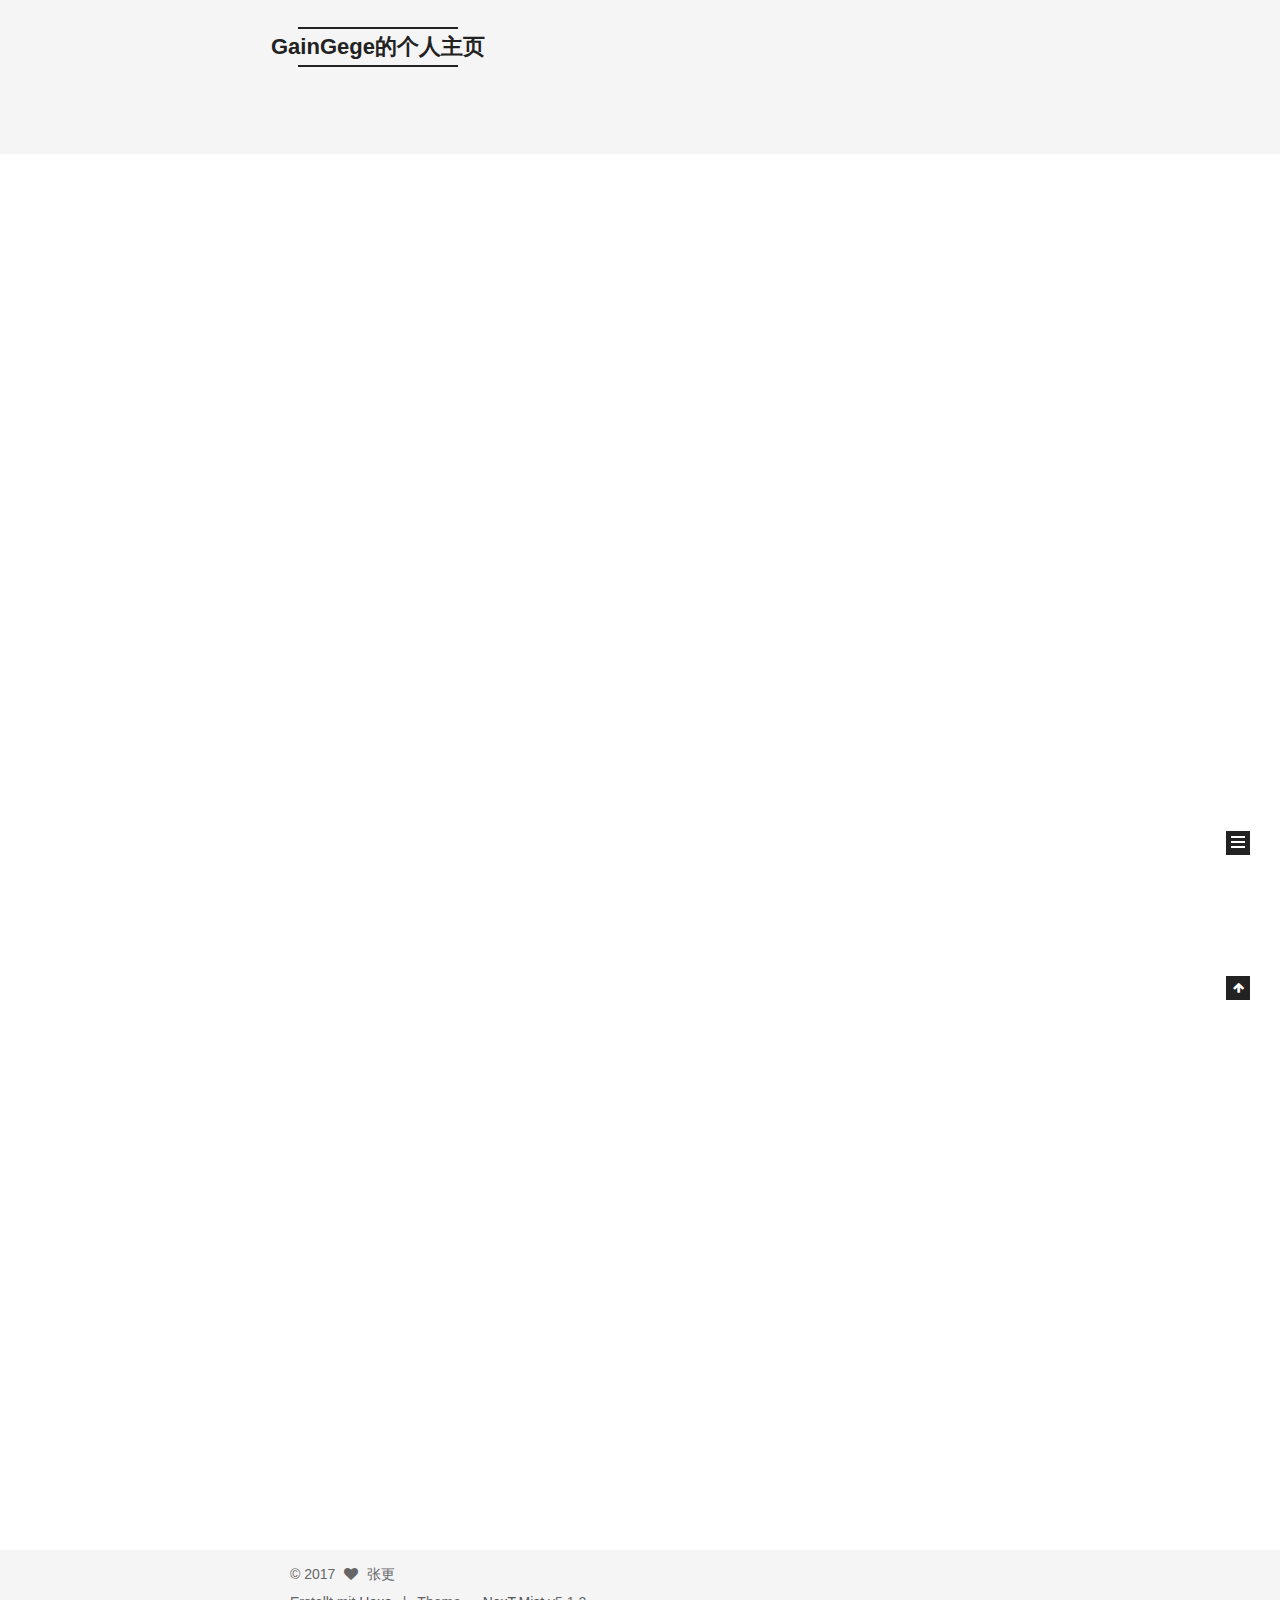
==== commit c2f510ef: "Site updated: 2017-09-21 20:26:47" ====
--- a/index.html
+++ b/index.html
@@ -5,7 +5,7 @@
   
 
 
-<html class="theme-next pisces use-motion" lang="">
+<html class="theme-next mist use-motion" lang="">
 <head>
   <meta charset="UTF-8"/>
 <meta http-equiv="X-UA-Compatible" content="IE=edge" />
@@ -82,7 +82,7 @@
   var NexT = window.NexT || {};
   var CONFIG = {
     root: '/',
-    scheme: 'Pisces',
+    scheme: 'Mist',
     version: '5.1.2',
     sidebar: {"position":"right","display":"post","offset":12,"offset_float":12,"b2t":false,"scrollpercent":false,"onmobile":false},
     fancybox: true,
@@ -171,7 +171,7 @@
             
               <i class="menu-item-icon fa fa-fw fa-home"></i> <br />
             
-            Home
+            Startseite
           </a>
         </li>
       
@@ -181,7 +181,7 @@
             
               <i class="menu-item-icon fa fa-fw fa-user"></i> <br />
             
-            About
+            Über
           </a>
         </li>
       
@@ -201,7 +201,7 @@
             
               <i class="menu-item-icon fa fa-fw fa-th"></i> <br />
             
-            Categories
+            Kategorien
           </a>
         </li>
       
@@ -211,7 +211,7 @@
             
               <i class="menu-item-icon fa fa-fw fa-archive"></i> <br />
             
-            Archives
+            Archiv
           </a>
         </li>
       
@@ -307,7 +307,7 @@
                 <i class="fa fa-calendar-o"></i>
               </span>
               
-                <span class="post-meta-item-text">Posted on</span>
+                <span class="post-meta-item-text">Veröffentlicht am</span>
               
               <time title="Post created" itemprop="dateCreated datePublished" datetime="2017-09-18T09:38:42+08:00">
                 2017-09-18
@@ -426,7 +426,7 @@
                 <i class="fa fa-calendar-o"></i>
               </span>
               
-                <span class="post-meta-item-text">Posted on</span>
+                <span class="post-meta-item-text">Veröffentlicht am</span>
               
               <time title="Post created" itemprop="dateCreated datePublished" datetime="2017-09-18T09:24:21+08:00">
                 2017-09-18
@@ -558,7 +558,7 @@
               <a href="/archives/">
             
                 <span class="site-state-item-count">2</span>
-                <span class="site-state-item-name">posts</span>
+                <span class="site-state-item-name">Artikel</span>
               </a>
             </div>
           
@@ -627,11 +627,11 @@
 </div>
 
 
-  <div class="powered-by">Powered by <a class="theme-link" href="https://hexo.io">Hexo</a></div>
+  <div class="powered-by">Erstellt mit  <a class="theme-link" href="https://hexo.io">Hexo</a></div>
 
   <span class="post-meta-divider">|</span>
 
-  <div class="theme-info">Theme &mdash; <a class="theme-link" href="https://github.com/iissnan/hexo-theme-next">NexT.Pisces</a> v5.1.2</div>
+  <div class="theme-info">Theme &mdash; <a class="theme-link" href="https://github.com/iissnan/hexo-theme-next">NexT.Mist</a> v5.1.2</div>
 
 
         
@@ -715,13 +715,6 @@
   
   
 
-
-  <script type="text/javascript" src="/js/src/affix.js?v=5.1.2"></script>
-
-  <script type="text/javascript" src="/js/src/schemes/pisces.js?v=5.1.2"></script>
-
-
-
   <script type="text/javascript" src="/js/src/scrollspy.js?v=5.1.2"></script>
 <script type="text/javascript" src="/js/src/post-details.js?v=5.1.2"></script>
 
--- a/css/main.css
+++ b/css/main.css
@@ -189,7 +189,7 @@
   font-size: 14px;
   line-height: 2;
   color: #555;
-  background: #eee;
+  background: #fff;
 }
 @media (max-width: 767px) {
   body {
@@ -226,51 +226,51 @@
   margin: 20px 0 15px;
 }
 h1 {
+  font-size: 24px;
+}
+@media (max-width: 767px) {
+  h1 {
+    font-size: 20px;
+  }
+}
+h2 {
   font-size: 22px;
 }
 @media (max-width: 767px) {
-  h1 {
+  h2 {
     font-size: 18px;
   }
 }
-h2 {
+h3 {
   font-size: 20px;
 }
 @media (max-width: 767px) {
-  h2 {
+  h3 {
     font-size: 16px;
   }
 }
-h3 {
+h4 {
   font-size: 18px;
 }
 @media (max-width: 767px) {
-  h3 {
+  h4 {
     font-size: 14px;
   }
 }
-h4 {
+h5 {
   font-size: 16px;
 }
 @media (max-width: 767px) {
-  h4 {
+  h5 {
     font-size: 12px;
   }
 }
-h5 {
+h6 {
   font-size: 14px;
 }
 @media (max-width: 767px) {
-  h5 {
+  h6 {
     font-size: 10px;
-  }
-}
-h6 {
-  font-size: 12px;
-}
-@media (max-width: 767px) {
-  h6 {
-    font-size: 8px;
   }
 }
 p {
@@ -445,7 +445,7 @@
 .header-inner {
   margin: 0 auto;
   padding: 100px 0 70px;
-  width: calc(100% - 252px);
+  width: 700px;
 }
 @media (min-width: 1600px) {
   .container .header-inner {
@@ -457,7 +457,7 @@
 }
 .main-inner {
   margin: 0 auto;
-  width: calc(100% - 252px);
+  width: 700px;
 }
 @media (min-width: 1600px) {
   .container .main-inner {
@@ -474,7 +474,7 @@
 .footer-inner {
   box-sizing: border-box;
   margin: 20px auto;
-  width: calc(100% - 252px);
+  width: 700px;
 }
 @media (min-width: 1600px) {
   .container .footer-inner {
@@ -650,8 +650,8 @@
 @media (min-width: 992px) {
   .full-image.full-image.full-image {
     max-width: none;
-    width: 118%;
-    margin: 0 -9%;
+    width: 110%;
+    margin: 25px -5%;
   }
 }
 .blockquote-center,
@@ -939,7 +939,7 @@
   font-size: 14px;
   color: #fff;
   background: #222;
-  border: 2px solid #555;
+  border: 2px solid #222;
   text-decoration: none;
   border-radius: 0;
   transition-property: background-color;
@@ -950,8 +950,8 @@
 .btn:hover,
 .post-button .btn:hover {
   border-color: #222;
-  color: #fff;
-  background: #222;
+  color: #222;
+  background: #fff;
 }
 .btn-bar {
   display: block;
@@ -1056,7 +1056,7 @@
   width: 24px;
   background: #222;
   font-size: 12px;
-  opacity: 0.6;
+  opacity: 1;
   color: #fff;
   cursor: pointer;
   text-align: center;
@@ -1077,7 +1077,7 @@
   }
 }
 .back-to-top.back-to-top-on {
-  bottom: 30px;
+  bottom: 19px;
 }
 .header {
   background: transparent;
@@ -1091,7 +1091,7 @@
 }
 .site-meta {
   margin: 0;
-  text-align: center;
+  text-align: left;
 }
 @media (max-width: 767px) {
   .site-meta {
@@ -1102,12 +1102,12 @@
   position: relative;
   display: inline-block;
   padding: 0 40px;
-  color: #fff;
+  color: #222;
   background: #222;
   border-bottom: none;
 }
 .brand:hover {
-  color: #fff;
+  color: #222;
 }
 .logo {
   display: inline-block;
@@ -1126,7 +1126,7 @@
 .site-subtitle {
   margin-top: 10px;
   font-size: 13px;
-  color: #ddd;
+  color: #999;
 }
 .use-motion .brand {
   opacity: 0;
@@ -1199,8 +1199,7 @@
   transition-timing-function: ease-in-out;
   transition-delay: 0s;
 }
-.menu .menu-item a:hover,
-.menu-item-active a {
+.menu .menu-item a:hover {
   border-bottom-color: #222;
 }
 .menu .menu-item .fa {
@@ -1340,7 +1339,7 @@
 .posts-collapse {
   position: relative;
   z-index: 1010;
-  margin-left: 55px;
+  margin-left: 0;
 }
 .posts-collapse::after {
   content: " ";
@@ -1542,8 +1541,8 @@
 .post-button .btn {
   color: #555;
   font-size: 14px;
-  background: #fff;
-  border-radius: 2px;
+  background: transparent;
+  border-radius: 0;
   line-height: 2;
   margin: 0 4px 8px 4px;
 }
@@ -1735,20 +1734,20 @@
   display: block;
   margin: 0 auto;
   padding: 2px;
-  max-width: 120px;
+  max-width: 96px;
   height: auto;
-  border: 1px solid #eee;
+  border: 2px solid #333;
 }
 .site-author-name {
-  margin: 0;
+  margin: 5px 0 0;
   text-align: center;
-  color: #222;
-  font-weight: 600;
+  color: #f5f5f5;
+  font-weight: normal;
 }
 .site-description {
-  margin-top: 0;
+  margin-top: 5px;
   text-align: center;
-  font-size: 13px;
+  font-size: 14px;
   color: #999;
 }
 .site-state {
@@ -1760,7 +1759,7 @@
 .site-state-item {
   display: inline-block;
   padding: 0 15px;
-  border-left: 1px solid #eee;
+  border-left: 1px solid #333;
 }
 .site-state-item:first-child {
   border-left: none;
@@ -1773,11 +1772,11 @@
   text-align: center;
   color: inherit;
   font-weight: 600;
-  font-size: 16px;
+  font-size: 18px;
 }
 .site-state-item-name {
   font-size: 13px;
-  color: #999;
+  color: inherit;
 }
 .feed-link {
   margin-top: 20px;
@@ -1819,7 +1818,7 @@
   width: 4px;
   height: 4px;
   border-radius: 50%;
-  background: #a14a05;
+  background: #46e71c;
 }
 .links-of-blogroll {
   font-size: 13px;
@@ -1857,7 +1856,7 @@
   color: #555;
 }
 .sidebar-nav li:hover {
-  color: #fc6423;
+  color: #f5f5f5;
 }
 .page-post-detail .sidebar-nav-toc {
   padding: 0 5px;
@@ -1866,11 +1865,11 @@
   margin-left: 10px;
 }
 .sidebar-nav .sidebar-nav-active {
-  color: #fc6423;
-  border-bottom-color: #fc6423;
+  color: #87daff;
+  border-bottom-color: #87daff;
 }
 .sidebar-nav .sidebar-nav-active:hover {
-  color: #fc6423;
+  color: #87daff;
 }
 .sidebar-panel {
   display: none;
@@ -1903,12 +1902,12 @@
   transition-timing-function: ease-in-out;
   transition-delay: 0s;
   transition-property: all;
-  color: #666;
+  color: #999;
+  border-bottom-color: #555;
+}
+.post-toc ol a:hover {
+  color: #ccc;
   border-bottom-color: #ccc;
-}
-.post-toc ol a:hover {
-  color: #000;
-  border-bottom-color: #000;
 }
 .post-toc .nav-item {
   overflow: hidden;
@@ -1929,14 +1928,14 @@
   display: block;
 }
 .post-toc .nav .active > a {
-  color: #fc6423;
-  border-bottom-color: #fc6423;
+  color: #87daff;
+  border-bottom-color: #87daff;
 }
 .post-toc .nav .active-current > a {
-  color: #fc6423;
+  color: #87daff;
 }
 .post-toc .nav .active-current > a:hover {
-  color: #fc6423;
+  color: #87daff;
 }
 .footer {
   font-size: 14px;
@@ -2576,422 +2575,329 @@
   }
 }
 .page-post-detail .sidebar-toggle-line {
-  background: #fc6423;
+  background: #87daff;
 }
 .page-post-detail .comments {
   overflow: hidden;
 }
+h1,
+h2,
+h3,
+h4,
+h5,
+h6 {
+  margin: 20px 0 10px;
+}
+p {
+  margin: 0 0 25px 0;
+}
+a {
+  border-bottom-color: #ccc;
+}
+hr {
+  margin: 20px 0;
+  height: 2px;
+}
+.main-inner {
+  margin-top: 80px;
+}
 .header {
-  position: relative;
+  background: #f5f5f5;
+}
+.header-inner {
+  padding: 25px 0 20px;
+}
+.header-inner:before,
+.header-inner:after {
+  content: " ";
+  display: table;
+}
+.header-inner:after {
+  clear: both;
+}
+@media (max-width: 767px) {
+  .header-inner {
+    width: auto;
+    margin-bottom: 50px;
+    padding: 10px;
+  }
+}
+.site-meta {
+  float: left;
+  margin-left: -20px;
+  line-height: normal;
+}
+@media (max-width: 767px) {
+  .site-meta {
+    margin-left: 10px;
+  }
+}
+.site-meta .brand {
+  padding: 2px 1px;
+  background: none;
+}
+@media (max-width: 767px) {
+  .site-meta .brand {
+    display: block;
+  }
+}
+.site-meta .logo {
+  display: none;
+}
+.site-meta .site-title {
+  font-size: 22px;
+  font-weight: bolder;
+}
+@media (max-width: 767px) {
+  .site-meta .site-title {
+    line-height: 34px;
+  }
+}
+.logo-line-before,
+.logo-line-after {
+  display: block;
+  overflow: hidden;
   margin: 0 auto;
   width: 75%;
 }
-@media (min-width: 768px) and (max-width: 991px) {
-  .header {
-    width: auto;
-  }
-}
-@media (max-width: 767px) {
-  .header {
-    width: auto;
-  }
-}
-.header-inner {
-  position: absolute;
-  top: 0;
-  overflow: hidden;
+@media (max-width: 767px) {
+  .logo-line-before,
+  .logo-line-after {
+    display: none;
+  }
+}
+.logo-line-before i,
+.logo-line-after i {
+  position: relative;
+  display: block;
+  height: 2px;
+  background: #222;
+}
+@media (max-width: 767px) {
+  .logo-line-before i,
+  .logo-line-after i {
+    height: 3px;
+  }
+}
+.use-motion .logo-line-before i {
+  left: -100%;
+}
+.use-motion .logo-line-after i {
+  right: -100%;
+}
+.site-subtitle {
+  display: none;
+}
+.site-nav-toggle {
+  position: static;
+  float: right;
+}
+.menu {
+  float: right;
+  margin: 8px 0 0 0;
+}
+@media (max-width: 767px) {
+  .menu {
+    margin: 20px 0 0 0;
+    padding: 0;
+  }
+}
+.menu br {
+  display: none;
+}
+.menu .menu-item {
+  margin: 0;
+}
+@media (max-width: 767px) {
+  .menu .menu-item {
+    display: block;
+  }
+}
+.menu .menu-item a {
+  padding: 0 10px;
+  background: none;
+  border: none;
+  border-radius: 2px;
+  transition-property: background;
+}
+@media (max-width: 767px) {
+  .menu .menu-item a {
+    text-align: left;
+  }
+}
+.menu .menu-item a:hover {
+  background: #e1e1e1;
+}
+.menu a::before {
+  display: none;
+}
+@media (max-width: 767px) {
+  .menu a::before {
+    display: block;
+  }
+}
+@media (max-width: 767px) {
+  .menu {
+    float: none;
+  }
+}
+.site-search form {
+  display: none;
+}
+.posts-expand {
+  padding-top: 0;
+}
+.posts-expand .post-title,
+.posts-expand .post-meta {
+  text-align: left;
+}
+@media (max-width: 767px) {
+  .posts-expand .post-title,
+  .posts-expand .post-meta {
+    text-align: center;
+  }
+}
+.posts-expand .post-eof {
+  display: none;
+}
+.posts-expand .post {
+  margin-top: 120px;
+}
+.posts-expand .post:first-child {
+  margin-top: 0;
+}
+.posts-expand .post-meta {
+  margin-top: 5px;
+  margin-bottom: 20px;
+}
+.posts-expand .post-title {
+  position: relative;
+  font-size: 26px;
+  font-weight: 400;
+}
+@media (max-width: 767px) {
+  .posts-expand .post-title {
+    font-size: 22px;
+  }
+}
+@media (min-width: 1600px) {
+  .posts-expand .post-title {
+    font-size: 26px;
+  }
+}
+.posts-expand .post-title:hover:before {
+  background: #222;
+}
+@media (max-width: 767px) {
+  .posts-expand .post-body {
+    font-size: 12px;
+  }
+}
+.posts-expand .post-body img {
+  margin: 0;
+}
+.posts-expand .post-tags {
+  text-align: left;
+}
+.posts-expand .post-tags a {
+  padding: 1px 5px;
+  background: #f5f5f5;
+  border-bottom: none;
+}
+.posts-expand .post-tags a:hover {
+  background: #ccc;
+}
+.posts-expand .post-nav {
+  margin-top: 40px;
+}
+.post-button {
+  margin-top: 20px;
+  text-align: left;
+}
+.post-button a {
+  margin: 0 8px 8px 0 !important;
   padding: 0;
-  width: 240px;
-  background: #fff;
-  box-shadow: 0 2px 2px 0 rgba(0,0,0,0.12), 0 3px 1px -2px rgba(0,0,0,0.06), 0 1px 5px 0 rgba(0,0,0,0.12);
-  border-radius: initial;
+  font-size: 14px;
+  color: #666;
+  background: none;
+  border: none;
+  border-bottom: 2px solid #666;
+  transition-property: border;
+}
+@media (max-width: 767px) {
+  .post-button a {
+    font-size: 12px;
+  }
 }
 @media (min-width: 1600px) {
-  .container .header-inner {
-    width: 240px;
-  }
-}
-@media (min-width: 768px) and (max-width: 991px) {
-  .header-inner {
-    position: relative;
-    width: auto;
-    border-radius: initial;
-  }
-}
-@media (max-width: 767px) {
-  .header-inner {
-    position: relative;
-    width: auto;
-    border-radius: initial;
-  }
-}
-.main:before,
-.main:after {
-  content: " ";
-  display: table;
-}
-.main:after {
-  clear: both;
-}
-@media (min-width: 768px) and (max-width: 991px) {
-  .main {
-    padding-bottom: 100px;
-  }
-}
-@media (max-width: 767px) {
-  .main {
-    padding-bottom: 100px;
-  }
-}
-.container .main-inner {
-  width: 75%;
-}
-@media (min-width: 768px) and (max-width: 991px) {
+  .post-button a {
+    font-size: 16px;
+  }
+}
+.post-button a:hover {
+  border-bottom-color: #222;
+}
+.links-of-blogroll-inline .links-of-blogroll-item {
+  display: inline-block;
+}
+.btn {
+  padding: 0 10px;
+  border-width: 2px;
+  border-radius: 0;
+}
+.headband {
+  display: none;
+}
+.site-search {
+  position: relative;
+  float: right;
+  margin-top: 5px;
+  padding-top: 3px;
+}
+@media (max-width: 767px) {
+  .site-search {
+    float: none;
+    padding: 0 10px;
+  }
+}
+@media (max-width: 767px) {
   .container .main-inner {
     width: auto;
   }
 }
-@media (max-width: 767px) {
-  .container .main-inner {
-    width: auto;
-  }
-}
-.content-wrap {
-  float: right;
-  box-sizing: border-box;
-  padding: 40px;
-  width: calc(100% - 252px);
-  background: #fff;
-  min-height: 700px;
-  box-shadow: 0 2px 2px 0 rgba(0,0,0,0.12), 0 3px 1px -2px rgba(0,0,0,0.06), 0 1px 5px 0 rgba(0,0,0,0.12);
-  border-radius: initial;
-}
-@media (min-width: 768px) and (max-width: 991px) {
-  .content-wrap {
-    width: 100%;
-    padding: 20px;
-    border-radius: initial;
-  }
-}
-@media (max-width: 767px) {
-  .content-wrap {
-    width: 100%;
-    padding: 20px;
-    min-height: auto;
-    border-radius: initial;
-  }
-}
-.sidebar {
-  position: static;
-  float: left;
-  margin-top: 300px;
-  width: 240px;
-  background: #eee;
-  box-shadow: none;
-}
-@media (min-width: 768px) and (max-width: 991px) {
-  .sidebar {
-    display: none;
-  }
-}
-@media (max-width: 767px) {
-  .sidebar {
-    display: none;
-  }
-}
-.sidebar-toggle {
+.page-post-detail .post-title,
+.page-post-detail .post-meta {
+  text-align: center;
+}
+.page-post-detail .post-title:before {
   display: none;
 }
+.page-post-detail .post-meta {
+  margin-bottom: 60px;
+}
+.pagination {
+  margin: 120px 0 0;
+  text-align: left;
+}
+@media (max-width: 767px) {
+  .pagination {
+    margin: 80px 10px 0;
+    text-align: center;
+  }
+}
+.footer {
+  margin-top: 80px;
+  padding: 10px 0;
+  background: #f5f5f5;
+  color: #666;
+}
 .footer-inner {
-  width: 75%;
-  padding-left: 260px;
-}
-@media (min-width: 768px) and (max-width: 991px) {
+  margin: 0 auto;
+  text-align: left;
+}
+@media (max-width: 767px) {
   .footer-inner {
     width: auto;
-    padding-left: 0 !important;
-    padding-right: 0 !important;
-  }
-}
-@media (max-width: 767px) {
-  .footer-inner {
-    width: auto;
-    padding-left: 0 !important;
-    padding-right: 0 !important;
-  }
-}
-.sidebar-position-right .header-inner {
-  right: 0;
-}
-.sidebar-position-right .content-wrap {
-  float: left;
-}
-.sidebar-position-right .sidebar {
-  float: right;
-}
-.sidebar-position-right .footer-inner {
-  padding-left: 0;
-  padding-right: 260px;
-}
-.site-brand-wrapper {
-  position: relative;
-}
-.site-meta {
-  padding: 20px 0;
-  color: #fff;
-  background: #222;
-}
-@media (min-width: 768px) and (max-width: 991px) {
-  .site-meta {
-    box-shadow: 0 0 16px rgba(0,0,0,0.5);
-  }
-}
-@media (max-width: 767px) {
-  .site-meta {
-    box-shadow: 0 0 16px rgba(0,0,0,0.5);
-  }
-}
-.brand {
-  padding: 0;
-  background: none;
-}
-.brand:hover {
-  color: #fff;
-}
-.site-subtitle {
-  margin: 10px 10px 0;
-  font-weight: initial;
-}
-.site-search form {
-  display: none;
-}
-.site-nav {
-  border-top: none;
-}
-@media (min-width: 768px) and (max-width: 991px) {
-  .site-nav {
-    display: none !important;
-  }
-}
-@media (min-width: 768px) and (max-width: 991px) {
-  .site-nav-on {
-    display: block !important;
-  }
-}
-.menu .menu-item {
-  display: block;
-  margin: 0;
-}
-.menu .menu-item a {
-  position: relative;
-  box-sizing: border-box;
-  padding: 5px 20px;
-  text-align: left;
-  line-height: inherit;
-  transition-property: background-color;
-  transition-duration: 0.2s;
-  transition-timing-function: ease-in-out;
-  transition-delay: 0s;
-}
-.menu .menu-item a:hover,
-.menu-item-active a {
-  background: #f9f9f9;
-  border-bottom-color: #fff;
-}
-.menu .menu-item br {
-  display: none;
-}
-.menu-item-active a:after {
-  content: " ";
-  position: absolute;
-  top: 50%;
-  margin-top: -3px;
-  right: 15px;
-  width: 6px;
-  height: 6px;
-  border-radius: 50%;
-  background-color: #bbb;
-}
-.btn-bar {
-  background-color: #fff;
-}
-.site-nav-toggle {
-  left: 20px;
-  top: 50%;
-  -webkit-transform: translateY(-50%);
-  -webkit-transform: translateY(-50%);
-  -moz-transform: translateY(-50%);
-  -ms-transform: translateY(-50%);
-  -o-transform: translateY(-50%);
-  transform: translateY(-50%);
-}
-@media (min-width: 768px) and (max-width: 991px) {
-  .site-nav-toggle {
-    display: block;
-  }
-}
-.use-motion .sidebar .motion-element {
-  opacity: 1;
-}
-.sidebar {
-  display: none;
-  right: auto;
-  bottom: auto;
-  -webkit-transform: none;
-}
-.sidebar-inner {
-  box-sizing: border-box;
-  width: 240px;
-  color: #555;
-  background: #fff;
-  box-shadow: 0 2px 2px 0 rgba(0,0,0,0.12), 0 3px 1px -2px rgba(0,0,0,0.06), 0 1px 5px 0 rgba(0,0,0,0.12), 0 -1px 0.5px 0 rgba(0,0,0,0.09);
-  border-radius: initial;
-}
-.sidebar-inner.affix {
-  position: fixed;
-  top: 12px;
-}
-.site-overview {
-  margin: 0 2px;
-  text-align: left;
-}
-.site-author:before,
-.site-author:after {
-  content: " ";
-  display: table;
-}
-.site-author:after {
-  clear: both;
-}
-.sidebar a {
-  color: #555;
-}
-.sidebar a:hover {
-  color: #222;
-}
-.links-of-author-item a:before {
-  display: none;
-}
-.links-of-author-item a {
-  border-bottom: none;
-  text-decoration: underline;
-}
-.feed-link {
-  border-top: 1px dotted #ccc;
-  border-bottom: 1px dotted #ccc;
-  text-align: center;
-}
-.feed-link a {
-  display: block;
-  color: #fc6423;
-  border: none;
-}
-.feed-link a:hover {
-  background: none;
-  color: #e34603;
-}
-.feed-link a:hover i {
-  color: #e34603;
-}
-.links-of-author {
-  display: flex;
-  flex-wrap: wrap;
-  justify-content: center;
-}
-.links-of-author-item {
-  margin: 5px 0 0;
-  width: 50%;
-}
-.links-of-author-item a {
-  max-width: 216px;
-  box-sizing: border-box;
-  display: inline-block;
-  margin-right: 0;
-  margin-bottom: 0;
-  padding: 0 5px;
-  overflow: hidden;
-  white-space: nowrap;
-  text-overflow: ellipsis;
-}
-.links-of-author-item a {
-  display: block;
-  text-decoration: none;
-}
-.links-of-author-item a:hover {
-  border-radius: 4px;
-  background: #eee;
-}
-.links-of-author-item .fa {
-  margin-right: 2px;
-  font-size: 16px;
-}
-.links-of-author-item .fa-globe {
-  font-size: 15px;
-}
-.links-of-blogroll {
-  text-align: center;
-  margin-top: 20px;
-  padding: 3px 0 0;
-  border-top: 1px dotted #ccc;
-}
-.links-of-blogroll-title {
-  margin-top: 0;
-}
-.links-of-blogroll-item {
-  padding: 0;
-}
-.links-of-blogroll-inline:before,
-.links-of-blogroll-inline:after {
-  content: " ";
-  display: table;
-}
-.links-of-blogroll-inline:after {
-  clear: both;
-}
-.links-of-blogroll-inline .links-of-blogroll-item {
-  margin: 5px 0 0;
-  width: 50%;
-  display: inline-block;
-  width: unset;
-}
-.links-of-blogroll-inline .links-of-blogroll-item a {
-  max-width: 216px;
-  box-sizing: border-box;
-  display: inline-block;
-  margin-right: 0;
-  margin-bottom: 0;
-  padding: 0 5px;
-  overflow: hidden;
-  white-space: nowrap;
-  text-overflow: ellipsis;
-}
-@media (max-width: 767px) {
-  .post-body {
-    text-align: justify;
-  }
-}
-.content-wrap {
-  padding: initial;
-  background: initial;
-  box-shadow: initial;
-  border-radius: initial;
-}
-.post-block {
-  margin-bottom: 12px;
-  background: #fff;
-  padding: 40px;
-  box-shadow: 0 2px 2px 0 rgba(0,0,0,0.12), 0 3px 1px -2px rgba(0,0,0,0.06), 0 1px 5px 0 rgba(0,0,0,0.12);
-  border-radius: initial;
-}
-.posts-expand {
-  padding-top: initial;
-}
-.post-eof {
-  display: none !important;
-}
-.main {
-  padding-bottom: initial;
-}
-.footer {
-  bottom: auto;
-}
+    text-align: center;
+  }
+}
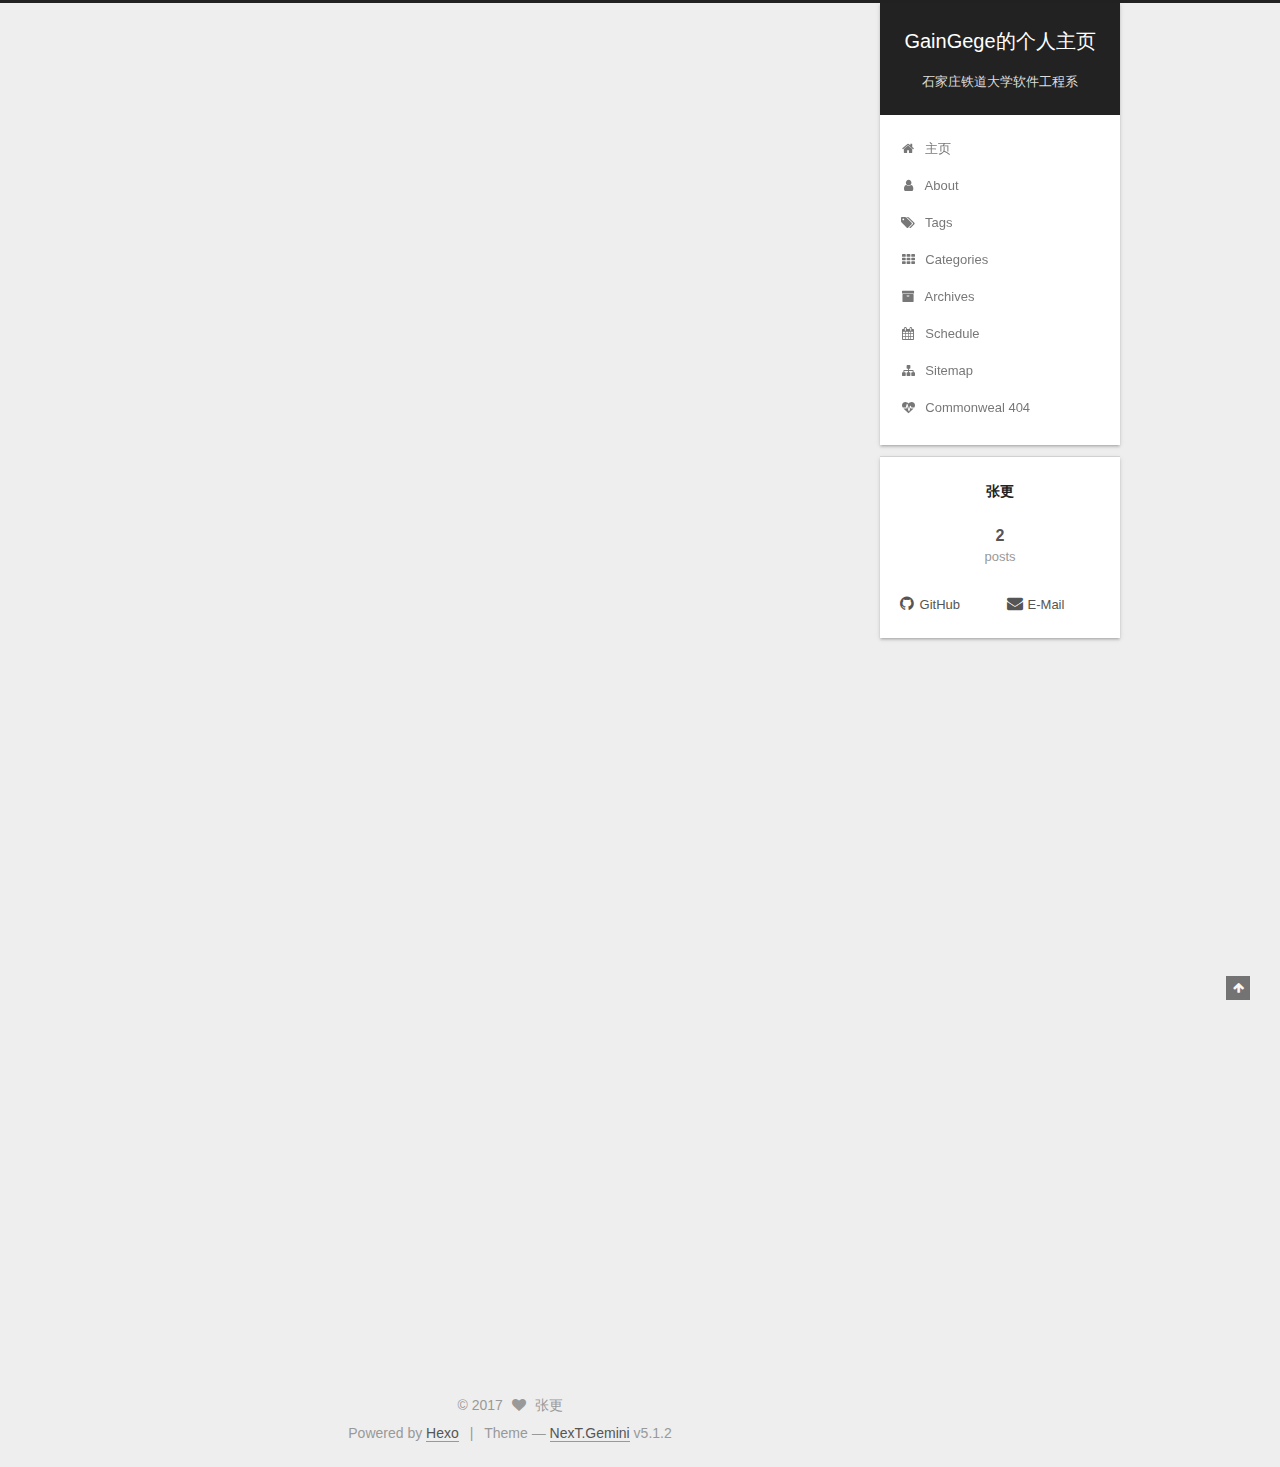
==== commit 7138cb68: "Site updated: 2017-09-21 20:31:59" ====
--- a/index.html
+++ b/index.html
@@ -5,7 +5,7 @@
   
 
 
-<html class="theme-next mist use-motion" lang="">
+<html class="theme-next gemini use-motion" lang="">
 <head>
   <meta charset="UTF-8"/>
 <meta http-equiv="X-UA-Compatible" content="IE=edge" />
@@ -82,7 +82,7 @@
   var NexT = window.NexT || {};
   var CONFIG = {
     root: '/',
-    scheme: 'Mist',
+    scheme: 'Gemini',
     version: '5.1.2',
     sidebar: {"position":"right","display":"post","offset":12,"offset_float":12,"b2t":false,"scrollpercent":false,"onmobile":false},
     fancybox: true,
@@ -166,12 +166,12 @@
     <ul id="menu" class="menu">
       
         
-        <li class="menu-item menu-item-home">
+        <li class="menu-item menu-item-主页">
           <a href="/" rel="section">
             
               <i class="menu-item-icon fa fa-fw fa-home"></i> <br />
             
-            Startseite
+            主页
           </a>
         </li>
       
@@ -181,7 +181,7 @@
             
               <i class="menu-item-icon fa fa-fw fa-user"></i> <br />
             
-            Über
+            About
           </a>
         </li>
       
@@ -201,7 +201,7 @@
             
               <i class="menu-item-icon fa fa-fw fa-th"></i> <br />
             
-            Kategorien
+            Categories
           </a>
         </li>
       
@@ -211,7 +211,7 @@
             
               <i class="menu-item-icon fa fa-fw fa-archive"></i> <br />
             
-            Archiv
+            Archives
           </a>
         </li>
       
@@ -307,7 +307,7 @@
                 <i class="fa fa-calendar-o"></i>
               </span>
               
-                <span class="post-meta-item-text">Veröffentlicht am</span>
+                <span class="post-meta-item-text">Posted on</span>
               
               <time title="Post created" itemprop="dateCreated datePublished" datetime="2017-09-18T09:38:42+08:00">
                 2017-09-18
@@ -426,7 +426,7 @@
                 <i class="fa fa-calendar-o"></i>
               </span>
               
-                <span class="post-meta-item-text">Veröffentlicht am</span>
+                <span class="post-meta-item-text">Posted on</span>
               
               <time title="Post created" itemprop="dateCreated datePublished" datetime="2017-09-18T09:24:21+08:00">
                 2017-09-18
@@ -558,7 +558,7 @@
               <a href="/archives/">
             
                 <span class="site-state-item-count">2</span>
-                <span class="site-state-item-name">Artikel</span>
+                <span class="site-state-item-name">posts</span>
               </a>
             </div>
           
@@ -627,11 +627,11 @@
 </div>
 
 
-  <div class="powered-by">Erstellt mit  <a class="theme-link" href="https://hexo.io">Hexo</a></div>
+  <div class="powered-by">Powered by <a class="theme-link" href="https://hexo.io">Hexo</a></div>
 
   <span class="post-meta-divider">|</span>
 
-  <div class="theme-info">Theme &mdash; <a class="theme-link" href="https://github.com/iissnan/hexo-theme-next">NexT.Mist</a> v5.1.2</div>
+  <div class="theme-info">Theme &mdash; <a class="theme-link" href="https://github.com/iissnan/hexo-theme-next">NexT.Gemini</a> v5.1.2</div>
 
 
         
@@ -715,6 +715,13 @@
   
   
 
+
+  <script type="text/javascript" src="/js/src/affix.js?v=5.1.2"></script>
+
+  <script type="text/javascript" src="/js/src/schemes/pisces.js?v=5.1.2"></script>
+
+
+
   <script type="text/javascript" src="/js/src/scrollspy.js?v=5.1.2"></script>
 <script type="text/javascript" src="/js/src/post-details.js?v=5.1.2"></script>
 
--- a/css/main.css
+++ b/css/main.css
@@ -189,7 +189,7 @@
   font-size: 14px;
   line-height: 2;
   color: #555;
-  background: #fff;
+  background: #eee;
 }
 @media (max-width: 767px) {
   body {
@@ -226,51 +226,51 @@
   margin: 20px 0 15px;
 }
 h1 {
-  font-size: 24px;
+  font-size: 22px;
 }
 @media (max-width: 767px) {
   h1 {
-    font-size: 20px;
+    font-size: 18px;
   }
 }
 h2 {
-  font-size: 22px;
+  font-size: 20px;
 }
 @media (max-width: 767px) {
   h2 {
-    font-size: 18px;
+    font-size: 16px;
   }
 }
 h3 {
-  font-size: 20px;
+  font-size: 18px;
 }
 @media (max-width: 767px) {
   h3 {
-    font-size: 16px;
+    font-size: 14px;
   }
 }
 h4 {
-  font-size: 18px;
+  font-size: 16px;
 }
 @media (max-width: 767px) {
   h4 {
-    font-size: 14px;
+    font-size: 12px;
   }
 }
 h5 {
-  font-size: 16px;
+  font-size: 14px;
 }
 @media (max-width: 767px) {
   h5 {
-    font-size: 12px;
+    font-size: 10px;
   }
 }
 h6 {
-  font-size: 14px;
+  font-size: 12px;
 }
 @media (max-width: 767px) {
   h6 {
-    font-size: 10px;
+    font-size: 8px;
   }
 }
 p {
@@ -445,7 +445,7 @@
 .header-inner {
   margin: 0 auto;
   padding: 100px 0 70px;
-  width: 700px;
+  width: calc(100% - 252px);
 }
 @media (min-width: 1600px) {
   .container .header-inner {
@@ -457,7 +457,7 @@
 }
 .main-inner {
   margin: 0 auto;
-  width: 700px;
+  width: calc(100% - 252px);
 }
 @media (min-width: 1600px) {
   .container .main-inner {
@@ -474,7 +474,7 @@
 .footer-inner {
   box-sizing: border-box;
   margin: 20px auto;
-  width: 700px;
+  width: calc(100% - 252px);
 }
 @media (min-width: 1600px) {
   .container .footer-inner {
@@ -650,8 +650,8 @@
 @media (min-width: 992px) {
   .full-image.full-image.full-image {
     max-width: none;
-    width: 110%;
-    margin: 25px -5%;
+    width: 118%;
+    margin: 0 -9%;
   }
 }
 .blockquote-center,
@@ -939,7 +939,7 @@
   font-size: 14px;
   color: #fff;
   background: #222;
-  border: 2px solid #222;
+  border: 2px solid #555;
   text-decoration: none;
   border-radius: 0;
   transition-property: background-color;
@@ -950,8 +950,8 @@
 .btn:hover,
 .post-button .btn:hover {
   border-color: #222;
-  color: #222;
-  background: #fff;
+  color: #fff;
+  background: #222;
 }
 .btn-bar {
   display: block;
@@ -1056,7 +1056,7 @@
   width: 24px;
   background: #222;
   font-size: 12px;
-  opacity: 1;
+  opacity: 0.6;
   color: #fff;
   cursor: pointer;
   text-align: center;
@@ -1077,7 +1077,7 @@
   }
 }
 .back-to-top.back-to-top-on {
-  bottom: 19px;
+  bottom: 30px;
 }
 .header {
   background: transparent;
@@ -1091,7 +1091,7 @@
 }
 .site-meta {
   margin: 0;
-  text-align: left;
+  text-align: center;
 }
 @media (max-width: 767px) {
   .site-meta {
@@ -1102,12 +1102,12 @@
   position: relative;
   display: inline-block;
   padding: 0 40px;
-  color: #222;
+  color: #fff;
   background: #222;
   border-bottom: none;
 }
 .brand:hover {
-  color: #222;
+  color: #fff;
 }
 .logo {
   display: inline-block;
@@ -1126,7 +1126,7 @@
 .site-subtitle {
   margin-top: 10px;
   font-size: 13px;
-  color: #999;
+  color: #ddd;
 }
 .use-motion .brand {
   opacity: 0;
@@ -1199,7 +1199,8 @@
   transition-timing-function: ease-in-out;
   transition-delay: 0s;
 }
-.menu .menu-item a:hover {
+.menu .menu-item a:hover,
+.menu-item-active a {
   border-bottom-color: #222;
 }
 .menu .menu-item .fa {
@@ -1339,7 +1340,7 @@
 .posts-collapse {
   position: relative;
   z-index: 1010;
-  margin-left: 0;
+  margin-left: 55px;
 }
 .posts-collapse::after {
   content: " ";
@@ -1541,8 +1542,8 @@
 .post-button .btn {
   color: #555;
   font-size: 14px;
-  background: transparent;
-  border-radius: 0;
+  background: #fff;
+  border-radius: 2px;
   line-height: 2;
   margin: 0 4px 8px 4px;
 }
@@ -1734,20 +1735,20 @@
   display: block;
   margin: 0 auto;
   padding: 2px;
-  max-width: 96px;
+  max-width: 120px;
   height: auto;
-  border: 2px solid #333;
+  border: 1px solid #eee;
 }
 .site-author-name {
-  margin: 5px 0 0;
+  margin: 0;
   text-align: center;
-  color: #f5f5f5;
-  font-weight: normal;
+  color: #222;
+  font-weight: 600;
 }
 .site-description {
-  margin-top: 5px;
+  margin-top: 0;
   text-align: center;
-  font-size: 14px;
+  font-size: 13px;
   color: #999;
 }
 .site-state {
@@ -1759,7 +1760,7 @@
 .site-state-item {
   display: inline-block;
   padding: 0 15px;
-  border-left: 1px solid #333;
+  border-left: 1px solid #eee;
 }
 .site-state-item:first-child {
   border-left: none;
@@ -1772,11 +1773,11 @@
   text-align: center;
   color: inherit;
   font-weight: 600;
-  font-size: 18px;
+  font-size: 16px;
 }
 .site-state-item-name {
   font-size: 13px;
-  color: inherit;
+  color: #999;
 }
 .feed-link {
   margin-top: 20px;
@@ -1818,7 +1819,7 @@
   width: 4px;
   height: 4px;
   border-radius: 50%;
-  background: #46e71c;
+  background: #1cfff0;
 }
 .links-of-blogroll {
   font-size: 13px;
@@ -1856,7 +1857,7 @@
   color: #555;
 }
 .sidebar-nav li:hover {
-  color: #f5f5f5;
+  color: #fc6423;
 }
 .page-post-detail .sidebar-nav-toc {
   padding: 0 5px;
@@ -1865,11 +1866,11 @@
   margin-left: 10px;
 }
 .sidebar-nav .sidebar-nav-active {
-  color: #87daff;
-  border-bottom-color: #87daff;
+  color: #fc6423;
+  border-bottom-color: #fc6423;
 }
 .sidebar-nav .sidebar-nav-active:hover {
-  color: #87daff;
+  color: #fc6423;
 }
 .sidebar-panel {
   display: none;
@@ -1902,12 +1903,12 @@
   transition-timing-function: ease-in-out;
   transition-delay: 0s;
   transition-property: all;
-  color: #999;
-  border-bottom-color: #555;
+  color: #666;
+  border-bottom-color: #ccc;
 }
 .post-toc ol a:hover {
-  color: #ccc;
-  border-bottom-color: #ccc;
+  color: #000;
+  border-bottom-color: #000;
 }
 .post-toc .nav-item {
   overflow: hidden;
@@ -1928,14 +1929,14 @@
   display: block;
 }
 .post-toc .nav .active > a {
-  color: #87daff;
-  border-bottom-color: #87daff;
+  color: #fc6423;
+  border-bottom-color: #fc6423;
 }
 .post-toc .nav .active-current > a {
-  color: #87daff;
+  color: #fc6423;
 }
 .post-toc .nav .active-current > a:hover {
-  color: #87daff;
+  color: #fc6423;
 }
 .footer {
   font-size: 14px;
@@ -2575,329 +2576,422 @@
   }
 }
 .page-post-detail .sidebar-toggle-line {
-  background: #87daff;
+  background: #fc6423;
 }
 .page-post-detail .comments {
   overflow: hidden;
 }
-h1,
-h2,
-h3,
-h4,
-h5,
-h6 {
-  margin: 20px 0 10px;
-}
-p {
-  margin: 0 0 25px 0;
-}
-a {
-  border-bottom-color: #ccc;
-}
-hr {
-  margin: 20px 0;
-  height: 2px;
-}
-.main-inner {
-  margin-top: 80px;
-}
 .header {
-  background: #f5f5f5;
+  position: relative;
+  margin: 0 auto;
+  width: 75%;
+}
+@media (min-width: 768px) and (max-width: 991px) {
+  .header {
+    width: auto;
+  }
+}
+@media (max-width: 767px) {
+  .header {
+    width: auto;
+  }
 }
 .header-inner {
-  padding: 25px 0 20px;
-}
-.header-inner:before,
-.header-inner:after {
+  position: absolute;
+  top: 0;
+  overflow: hidden;
+  padding: 0;
+  width: 240px;
+  background: #fff;
+  box-shadow: 0 2px 2px 0 rgba(0,0,0,0.12), 0 3px 1px -2px rgba(0,0,0,0.06), 0 1px 5px 0 rgba(0,0,0,0.12);
+  border-radius: initial;
+}
+@media (min-width: 1600px) {
+  .container .header-inner {
+    width: 240px;
+  }
+}
+@media (min-width: 768px) and (max-width: 991px) {
+  .header-inner {
+    position: relative;
+    width: auto;
+    border-radius: initial;
+  }
+}
+@media (max-width: 767px) {
+  .header-inner {
+    position: relative;
+    width: auto;
+    border-radius: initial;
+  }
+}
+.main:before,
+.main:after {
   content: " ";
   display: table;
 }
-.header-inner:after {
+.main:after {
   clear: both;
 }
-@media (max-width: 767px) {
-  .header-inner {
+@media (min-width: 768px) and (max-width: 991px) {
+  .main {
+    padding-bottom: 100px;
+  }
+}
+@media (max-width: 767px) {
+  .main {
+    padding-bottom: 100px;
+  }
+}
+.container .main-inner {
+  width: 75%;
+}
+@media (min-width: 768px) and (max-width: 991px) {
+  .container .main-inner {
     width: auto;
-    margin-bottom: 50px;
-    padding: 10px;
-  }
+  }
+}
+@media (max-width: 767px) {
+  .container .main-inner {
+    width: auto;
+  }
+}
+.content-wrap {
+  float: right;
+  box-sizing: border-box;
+  padding: 40px;
+  width: calc(100% - 252px);
+  background: #fff;
+  min-height: 700px;
+  box-shadow: 0 2px 2px 0 rgba(0,0,0,0.12), 0 3px 1px -2px rgba(0,0,0,0.06), 0 1px 5px 0 rgba(0,0,0,0.12);
+  border-radius: initial;
+}
+@media (min-width: 768px) and (max-width: 991px) {
+  .content-wrap {
+    width: 100%;
+    padding: 20px;
+    border-radius: initial;
+  }
+}
+@media (max-width: 767px) {
+  .content-wrap {
+    width: 100%;
+    padding: 20px;
+    min-height: auto;
+    border-radius: initial;
+  }
+}
+.sidebar {
+  position: static;
+  float: left;
+  margin-top: 300px;
+  width: 240px;
+  background: #eee;
+  box-shadow: none;
+}
+@media (min-width: 768px) and (max-width: 991px) {
+  .sidebar {
+    display: none;
+  }
+}
+@media (max-width: 767px) {
+  .sidebar {
+    display: none;
+  }
+}
+.sidebar-toggle {
+  display: none;
+}
+.footer-inner {
+  width: 75%;
+  padding-left: 260px;
+}
+@media (min-width: 768px) and (max-width: 991px) {
+  .footer-inner {
+    width: auto;
+    padding-left: 0 !important;
+    padding-right: 0 !important;
+  }
+}
+@media (max-width: 767px) {
+  .footer-inner {
+    width: auto;
+    padding-left: 0 !important;
+    padding-right: 0 !important;
+  }
+}
+.sidebar-position-right .header-inner {
+  right: 0;
+}
+.sidebar-position-right .content-wrap {
+  float: left;
+}
+.sidebar-position-right .sidebar {
+  float: right;
+}
+.sidebar-position-right .footer-inner {
+  padding-left: 0;
+  padding-right: 260px;
+}
+.site-brand-wrapper {
+  position: relative;
 }
 .site-meta {
-  float: left;
-  margin-left: -20px;
-  line-height: normal;
-}
-@media (max-width: 767px) {
+  padding: 20px 0;
+  color: #fff;
+  background: #222;
+}
+@media (min-width: 768px) and (max-width: 991px) {
   .site-meta {
-    margin-left: 10px;
-  }
-}
-.site-meta .brand {
-  padding: 2px 1px;
+    box-shadow: 0 0 16px rgba(0,0,0,0.5);
+  }
+}
+@media (max-width: 767px) {
+  .site-meta {
+    box-shadow: 0 0 16px rgba(0,0,0,0.5);
+  }
+}
+.brand {
+  padding: 0;
   background: none;
 }
-@media (max-width: 767px) {
-  .site-meta .brand {
-    display: block;
-  }
-}
-.site-meta .logo {
-  display: none;
-}
-.site-meta .site-title {
-  font-size: 22px;
-  font-weight: bolder;
-}
-@media (max-width: 767px) {
-  .site-meta .site-title {
-    line-height: 34px;
-  }
-}
-.logo-line-before,
-.logo-line-after {
-  display: block;
-  overflow: hidden;
-  margin: 0 auto;
-  width: 75%;
-}
-@media (max-width: 767px) {
-  .logo-line-before,
-  .logo-line-after {
-    display: none;
-  }
-}
-.logo-line-before i,
-.logo-line-after i {
-  position: relative;
-  display: block;
-  height: 2px;
-  background: #222;
-}
-@media (max-width: 767px) {
-  .logo-line-before i,
-  .logo-line-after i {
-    height: 3px;
-  }
-}
-.use-motion .logo-line-before i {
-  left: -100%;
-}
-.use-motion .logo-line-after i {
-  right: -100%;
+.brand:hover {
+  color: #fff;
 }
 .site-subtitle {
-  display: none;
-}
-.site-nav-toggle {
-  position: static;
-  float: right;
-}
-.menu {
-  float: right;
-  margin: 8px 0 0 0;
-}
-@media (max-width: 767px) {
-  .menu {
-    margin: 20px 0 0 0;
-    padding: 0;
-  }
-}
-.menu br {
-  display: none;
-}
-.menu .menu-item {
-  margin: 0;
-}
-@media (max-width: 767px) {
-  .menu .menu-item {
-    display: block;
-  }
-}
-.menu .menu-item a {
-  padding: 0 10px;
-  background: none;
-  border: none;
-  border-radius: 2px;
-  transition-property: background;
-}
-@media (max-width: 767px) {
-  .menu .menu-item a {
-    text-align: left;
-  }
-}
-.menu .menu-item a:hover {
-  background: #e1e1e1;
-}
-.menu a::before {
-  display: none;
-}
-@media (max-width: 767px) {
-  .menu a::before {
-    display: block;
-  }
-}
-@media (max-width: 767px) {
-  .menu {
-    float: none;
-  }
+  margin: 10px 10px 0;
+  font-weight: initial;
 }
 .site-search form {
   display: none;
 }
+.site-nav {
+  border-top: none;
+}
+@media (min-width: 768px) and (max-width: 991px) {
+  .site-nav {
+    display: none !important;
+  }
+}
+@media (min-width: 768px) and (max-width: 991px) {
+  .site-nav-on {
+    display: block !important;
+  }
+}
+.menu .menu-item {
+  display: block;
+  margin: 0;
+}
+.menu .menu-item a {
+  position: relative;
+  box-sizing: border-box;
+  padding: 5px 20px;
+  text-align: left;
+  line-height: inherit;
+  transition-property: background-color;
+  transition-duration: 0.2s;
+  transition-timing-function: ease-in-out;
+  transition-delay: 0s;
+}
+.menu .menu-item a:hover,
+.menu-item-active a {
+  background: #f9f9f9;
+  border-bottom-color: #fff;
+}
+.menu .menu-item br {
+  display: none;
+}
+.menu-item-active a:after {
+  content: " ";
+  position: absolute;
+  top: 50%;
+  margin-top: -3px;
+  right: 15px;
+  width: 6px;
+  height: 6px;
+  border-radius: 50%;
+  background-color: #bbb;
+}
+.btn-bar {
+  background-color: #fff;
+}
+.site-nav-toggle {
+  left: 20px;
+  top: 50%;
+  -webkit-transform: translateY(-50%);
+  -webkit-transform: translateY(-50%);
+  -moz-transform: translateY(-50%);
+  -ms-transform: translateY(-50%);
+  -o-transform: translateY(-50%);
+  transform: translateY(-50%);
+}
+@media (min-width: 768px) and (max-width: 991px) {
+  .site-nav-toggle {
+    display: block;
+  }
+}
+.use-motion .sidebar .motion-element {
+  opacity: 1;
+}
+.sidebar {
+  display: none;
+  right: auto;
+  bottom: auto;
+  -webkit-transform: none;
+}
+.sidebar-inner {
+  box-sizing: border-box;
+  width: 240px;
+  color: #555;
+  background: #fff;
+  box-shadow: 0 2px 2px 0 rgba(0,0,0,0.12), 0 3px 1px -2px rgba(0,0,0,0.06), 0 1px 5px 0 rgba(0,0,0,0.12), 0 -1px 0.5px 0 rgba(0,0,0,0.09);
+  border-radius: initial;
+}
+.sidebar-inner.affix {
+  position: fixed;
+  top: 12px;
+}
+.site-overview {
+  margin: 0 2px;
+  text-align: left;
+}
+.site-author:before,
+.site-author:after {
+  content: " ";
+  display: table;
+}
+.site-author:after {
+  clear: both;
+}
+.sidebar a {
+  color: #555;
+}
+.sidebar a:hover {
+  color: #222;
+}
+.links-of-author-item a:before {
+  display: none;
+}
+.links-of-author-item a {
+  border-bottom: none;
+  text-decoration: underline;
+}
+.feed-link {
+  border-top: 1px dotted #ccc;
+  border-bottom: 1px dotted #ccc;
+  text-align: center;
+}
+.feed-link a {
+  display: block;
+  color: #fc6423;
+  border: none;
+}
+.feed-link a:hover {
+  background: none;
+  color: #e34603;
+}
+.feed-link a:hover i {
+  color: #e34603;
+}
+.links-of-author {
+  display: flex;
+  flex-wrap: wrap;
+  justify-content: center;
+}
+.links-of-author-item {
+  margin: 5px 0 0;
+  width: 50%;
+}
+.links-of-author-item a {
+  max-width: 216px;
+  box-sizing: border-box;
+  display: inline-block;
+  margin-right: 0;
+  margin-bottom: 0;
+  padding: 0 5px;
+  overflow: hidden;
+  white-space: nowrap;
+  text-overflow: ellipsis;
+}
+.links-of-author-item a {
+  display: block;
+  text-decoration: none;
+}
+.links-of-author-item a:hover {
+  border-radius: 4px;
+  background: #eee;
+}
+.links-of-author-item .fa {
+  margin-right: 2px;
+  font-size: 16px;
+}
+.links-of-author-item .fa-globe {
+  font-size: 15px;
+}
+.links-of-blogroll {
+  text-align: center;
+  margin-top: 20px;
+  padding: 3px 0 0;
+  border-top: 1px dotted #ccc;
+}
+.links-of-blogroll-title {
+  margin-top: 0;
+}
+.links-of-blogroll-item {
+  padding: 0;
+}
+.links-of-blogroll-inline:before,
+.links-of-blogroll-inline:after {
+  content: " ";
+  display: table;
+}
+.links-of-blogroll-inline:after {
+  clear: both;
+}
+.links-of-blogroll-inline .links-of-blogroll-item {
+  margin: 5px 0 0;
+  width: 50%;
+  display: inline-block;
+  width: unset;
+}
+.links-of-blogroll-inline .links-of-blogroll-item a {
+  max-width: 216px;
+  box-sizing: border-box;
+  display: inline-block;
+  margin-right: 0;
+  margin-bottom: 0;
+  padding: 0 5px;
+  overflow: hidden;
+  white-space: nowrap;
+  text-overflow: ellipsis;
+}
+@media (max-width: 767px) {
+  .post-body {
+    text-align: justify;
+  }
+}
+.content-wrap {
+  padding: initial;
+  background: initial;
+  box-shadow: initial;
+  border-radius: initial;
+}
+.post-block {
+  margin-bottom: 12px;
+  background: #fff;
+  padding: 40px;
+  box-shadow: 0 2px 2px 0 rgba(0,0,0,0.12), 0 3px 1px -2px rgba(0,0,0,0.06), 0 1px 5px 0 rgba(0,0,0,0.12);
+  border-radius: initial;
+}
 .posts-expand {
-  padding-top: 0;
-}
-.posts-expand .post-title,
-.posts-expand .post-meta {
-  text-align: left;
-}
-@media (max-width: 767px) {
-  .posts-expand .post-title,
-  .posts-expand .post-meta {
-    text-align: center;
-  }
-}
-.posts-expand .post-eof {
-  display: none;
-}
-.posts-expand .post {
-  margin-top: 120px;
-}
-.posts-expand .post:first-child {
-  margin-top: 0;
-}
-.posts-expand .post-meta {
-  margin-top: 5px;
-  margin-bottom: 20px;
-}
-.posts-expand .post-title {
-  position: relative;
-  font-size: 26px;
-  font-weight: 400;
-}
-@media (max-width: 767px) {
-  .posts-expand .post-title {
-    font-size: 22px;
-  }
-}
-@media (min-width: 1600px) {
-  .posts-expand .post-title {
-    font-size: 26px;
-  }
-}
-.posts-expand .post-title:hover:before {
-  background: #222;
-}
-@media (max-width: 767px) {
-  .posts-expand .post-body {
-    font-size: 12px;
-  }
-}
-.posts-expand .post-body img {
-  margin: 0;
-}
-.posts-expand .post-tags {
-  text-align: left;
-}
-.posts-expand .post-tags a {
-  padding: 1px 5px;
-  background: #f5f5f5;
-  border-bottom: none;
-}
-.posts-expand .post-tags a:hover {
-  background: #ccc;
-}
-.posts-expand .post-nav {
-  margin-top: 40px;
-}
-.post-button {
-  margin-top: 20px;
-  text-align: left;
-}
-.post-button a {
-  margin: 0 8px 8px 0 !important;
-  padding: 0;
-  font-size: 14px;
-  color: #666;
-  background: none;
-  border: none;
-  border-bottom: 2px solid #666;
-  transition-property: border;
-}
-@media (max-width: 767px) {
-  .post-button a {
-    font-size: 12px;
-  }
-}
-@media (min-width: 1600px) {
-  .post-button a {
-    font-size: 16px;
-  }
-}
-.post-button a:hover {
-  border-bottom-color: #222;
-}
-.links-of-blogroll-inline .links-of-blogroll-item {
-  display: inline-block;
-}
-.btn {
-  padding: 0 10px;
-  border-width: 2px;
-  border-radius: 0;
-}
-.headband {
-  display: none;
-}
-.site-search {
-  position: relative;
-  float: right;
-  margin-top: 5px;
-  padding-top: 3px;
-}
-@media (max-width: 767px) {
-  .site-search {
-    float: none;
-    padding: 0 10px;
-  }
-}
-@media (max-width: 767px) {
-  .container .main-inner {
-    width: auto;
-  }
-}
-.page-post-detail .post-title,
-.page-post-detail .post-meta {
-  text-align: center;
-}
-.page-post-detail .post-title:before {
-  display: none;
-}
-.page-post-detail .post-meta {
-  margin-bottom: 60px;
-}
-.pagination {
-  margin: 120px 0 0;
-  text-align: left;
-}
-@media (max-width: 767px) {
-  .pagination {
-    margin: 80px 10px 0;
-    text-align: center;
-  }
+  padding-top: initial;
+}
+.post-eof {
+  display: none !important;
+}
+.main {
+  padding-bottom: initial;
 }
 .footer {
-  margin-top: 80px;
-  padding: 10px 0;
-  background: #f5f5f5;
-  color: #666;
-}
-.footer-inner {
-  margin: 0 auto;
-  text-align: left;
-}
-@media (max-width: 767px) {
-  .footer-inner {
-    width: auto;
-    text-align: center;
-  }
-}
+  bottom: auto;
+}
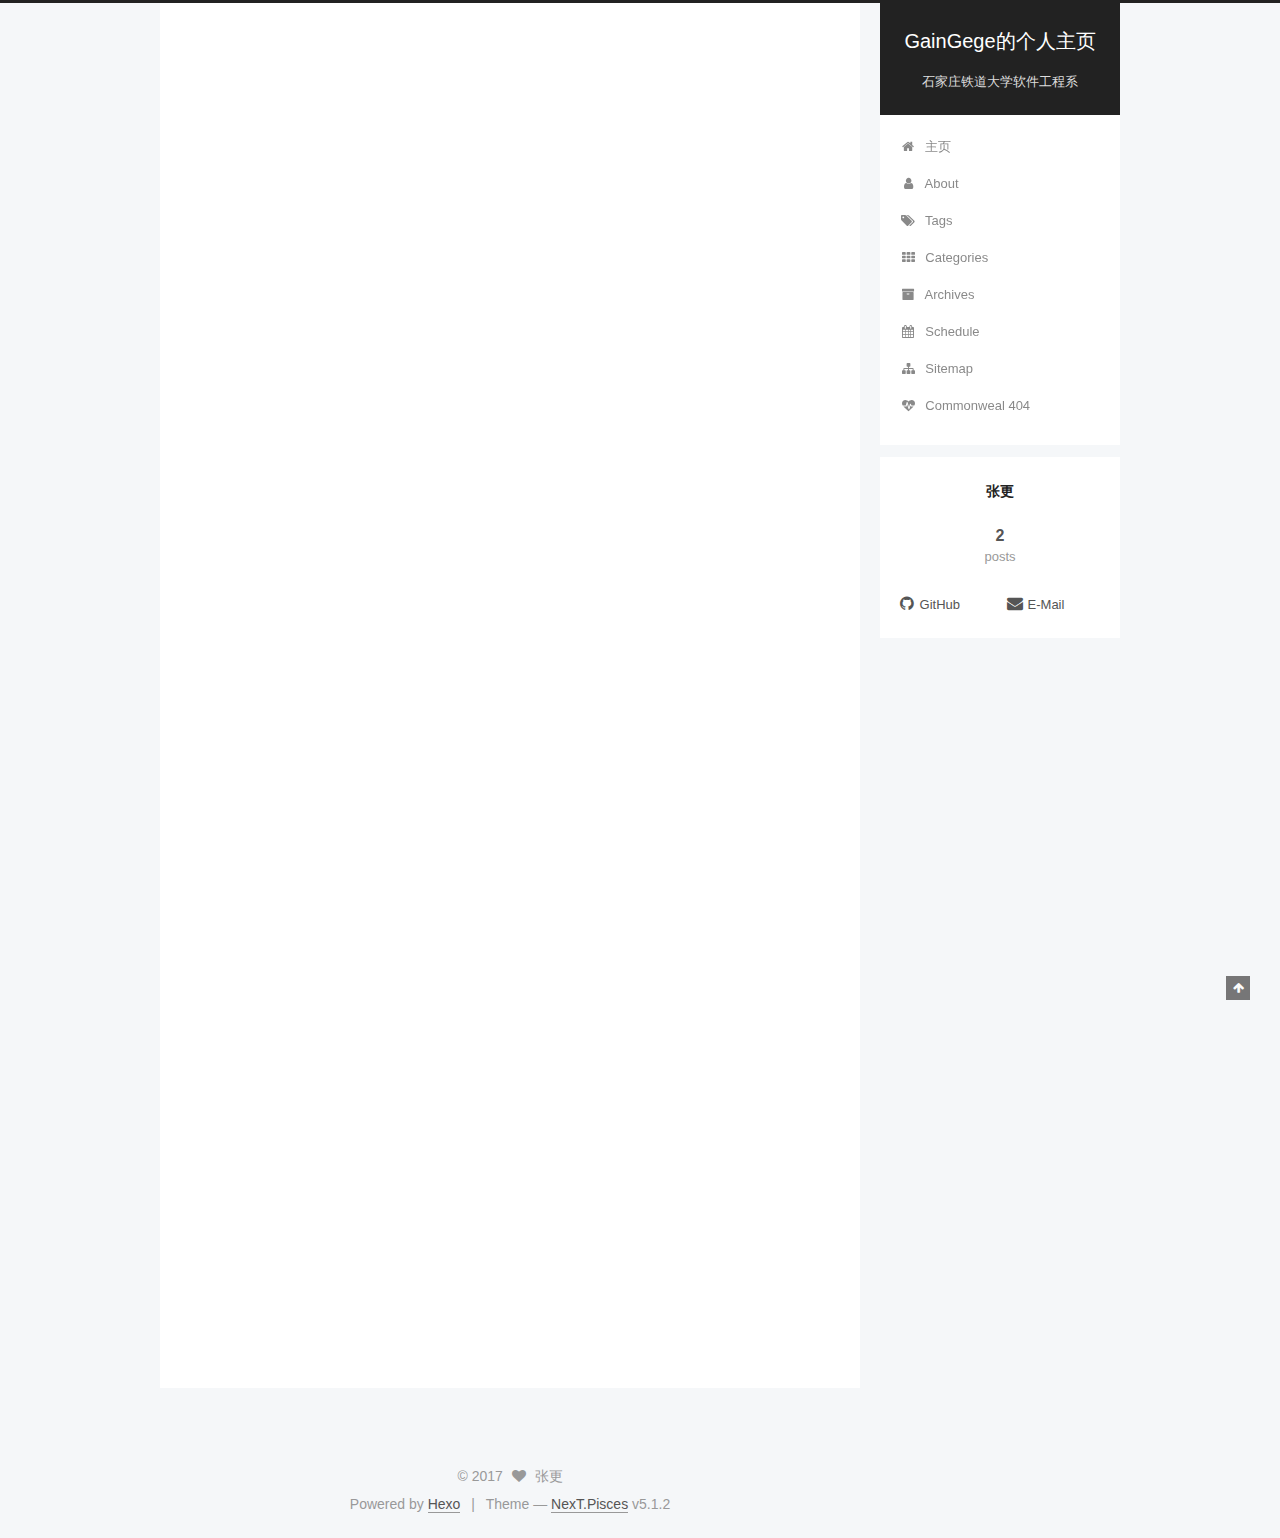
==== commit 5b91c643: "Site updated: 2017-09-21 20:33:03" ====
--- a/index.html
+++ b/index.html
@@ -5,7 +5,7 @@
   
 
 
-<html class="theme-next gemini use-motion" lang="">
+<html class="theme-next pisces use-motion" lang="">
 <head>
   <meta charset="UTF-8"/>
 <meta http-equiv="X-UA-Compatible" content="IE=edge" />
@@ -82,7 +82,7 @@
   var NexT = window.NexT || {};
   var CONFIG = {
     root: '/',
-    scheme: 'Gemini',
+    scheme: 'Pisces',
     version: '5.1.2',
     sidebar: {"position":"right","display":"post","offset":12,"offset_float":12,"b2t":false,"scrollpercent":false,"onmobile":false},
     fancybox: true,
@@ -631,7 +631,7 @@
 
   <span class="post-meta-divider">|</span>
 
-  <div class="theme-info">Theme &mdash; <a class="theme-link" href="https://github.com/iissnan/hexo-theme-next">NexT.Gemini</a> v5.1.2</div>
+  <div class="theme-info">Theme &mdash; <a class="theme-link" href="https://github.com/iissnan/hexo-theme-next">NexT.Pisces</a> v5.1.2</div>
 
 
         
--- a/css/main.css
+++ b/css/main.css
@@ -189,7 +189,7 @@
   font-size: 14px;
   line-height: 2;
   color: #555;
-  background: #eee;
+  background: #f5f7f9;
 }
 @media (max-width: 767px) {
   body {
@@ -445,7 +445,7 @@
 .header-inner {
   margin: 0 auto;
   padding: 100px 0 70px;
-  width: calc(100% - 252px);
+  width: 700px;
 }
 @media (min-width: 1600px) {
   .container .header-inner {
@@ -457,7 +457,7 @@
 }
 .main-inner {
   margin: 0 auto;
-  width: calc(100% - 252px);
+  width: 700px;
 }
 @media (min-width: 1600px) {
   .container .main-inner {
@@ -474,7 +474,7 @@
 .footer-inner {
   box-sizing: border-box;
   margin: 20px auto;
-  width: calc(100% - 252px);
+  width: 700px;
 }
 @media (min-width: 1600px) {
   .container .footer-inner {
@@ -1819,7 +1819,7 @@
   width: 4px;
   height: 4px;
   border-radius: 50%;
-  background: #1cfff0;
+  background: #53e9ed;
 }
 .links-of-blogroll {
   font-size: 13px;
@@ -2341,6 +2341,16 @@
   transform: translate(-50%, -50%);
   color: #ccc;
 }
+@media (min-width: 768px) and (max-width: 991px) {
+  .busuanzi-count {
+    width: auto;
+  }
+}
+@media (max-width: 767px) {
+  .busuanzi-count {
+    width: auto;
+  }
+}
 .site-uv,
 .site-pv,
 .page-pv {
@@ -2584,7 +2594,7 @@
 .header {
   position: relative;
   margin: 0 auto;
-  width: 75%;
+  width: 960px;
 }
 @media (min-width: 768px) and (max-width: 991px) {
   .header {
@@ -2603,7 +2613,7 @@
   padding: 0;
   width: 240px;
   background: #fff;
-  box-shadow: 0 2px 2px 0 rgba(0,0,0,0.12), 0 3px 1px -2px rgba(0,0,0,0.06), 0 1px 5px 0 rgba(0,0,0,0.12);
+  box-shadow: initial;
   border-radius: initial;
 }
 @media (min-width: 1600px) {
@@ -2644,7 +2654,7 @@
   }
 }
 .container .main-inner {
-  width: 75%;
+  width: 960px;
 }
 @media (min-width: 768px) and (max-width: 991px) {
   .container .main-inner {
@@ -2660,10 +2670,10 @@
   float: right;
   box-sizing: border-box;
   padding: 40px;
-  width: calc(100% - 252px);
+  width: 700px;
   background: #fff;
   min-height: 700px;
-  box-shadow: 0 2px 2px 0 rgba(0,0,0,0.12), 0 3px 1px -2px rgba(0,0,0,0.06), 0 1px 5px 0 rgba(0,0,0,0.12);
+  box-shadow: initial;
   border-radius: initial;
 }
 @media (min-width: 768px) and (max-width: 991px) {
@@ -2686,7 +2696,7 @@
   float: left;
   margin-top: 300px;
   width: 240px;
-  background: #eee;
+  background: #f5f7f9;
   box-shadow: none;
 }
 @media (min-width: 768px) and (max-width: 991px) {
@@ -2703,7 +2713,7 @@
   display: none;
 }
 .footer-inner {
-  width: 75%;
+  width: 960px;
   padding-left: 260px;
 }
 @media (min-width: 768px) and (max-width: 991px) {
@@ -2844,7 +2854,7 @@
   width: 240px;
   color: #555;
   background: #fff;
-  box-shadow: 0 2px 2px 0 rgba(0,0,0,0.12), 0 3px 1px -2px rgba(0,0,0,0.06), 0 1px 5px 0 rgba(0,0,0,0.12), 0 -1px 0.5px 0 rgba(0,0,0,0.09);
+  box-shadow: initial;
   border-radius: initial;
 }
 .sidebar-inner.affix {
@@ -2970,28 +2980,3 @@
     text-align: justify;
   }
 }
-.content-wrap {
-  padding: initial;
-  background: initial;
-  box-shadow: initial;
-  border-radius: initial;
-}
-.post-block {
-  margin-bottom: 12px;
-  background: #fff;
-  padding: 40px;
-  box-shadow: 0 2px 2px 0 rgba(0,0,0,0.12), 0 3px 1px -2px rgba(0,0,0,0.06), 0 1px 5px 0 rgba(0,0,0,0.12);
-  border-radius: initial;
-}
-.posts-expand {
-  padding-top: initial;
-}
-.post-eof {
-  display: none !important;
-}
-.main {
-  padding-bottom: initial;
-}
-.footer {
-  bottom: auto;
-}
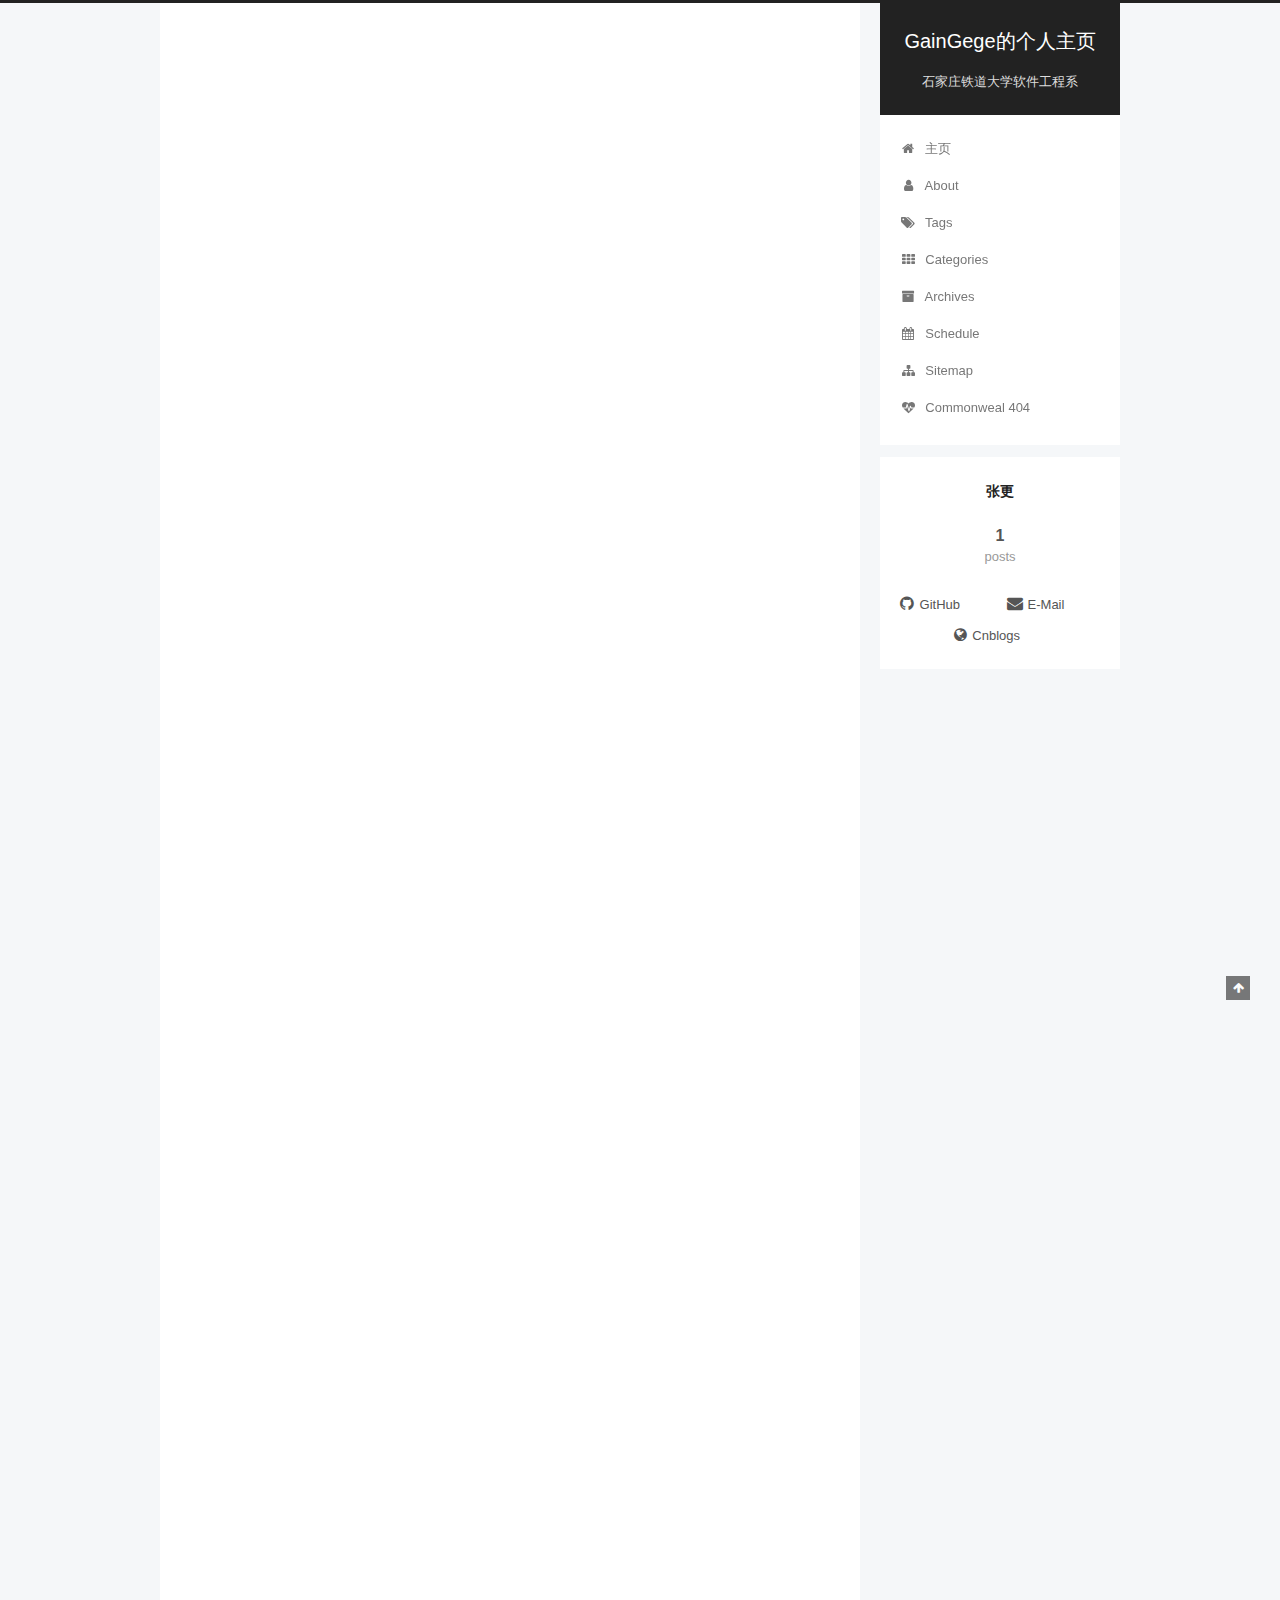
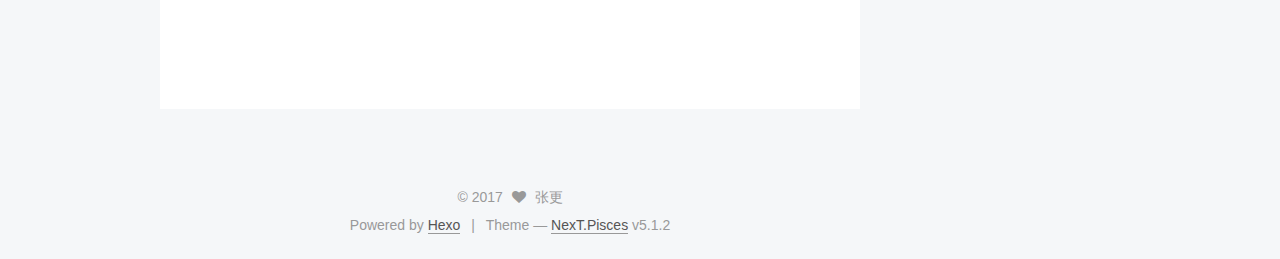
==== commit 6c3a3e94: "Site updated: 2017-09-21 22:16:33" ====
--- a/index.html
+++ b/index.html
@@ -278,7 +278,7 @@
   
   
   <div class="post-block">
-    <link itemprop="mainEntityOfPage" href="http://yoursite.com/2017/09/18/shuai/">
+    <link itemprop="mainEntityOfPage" href="http://yoursite.com/2017/09/07/index/">
 
     <span hidden itemprop="author" itemscope itemtype="http://schema.org/Person">
       <meta itemprop="name" content="张更">
@@ -297,7 +297,7 @@
         
           <h1 class="post-title" itemprop="name headline">
                 
-                <a class="post-title-link" href="/2017/09/18/shuai/" itemprop="url">shuai</a></h1>
+                <a class="post-title-link" href="/2017/09/07/index/" itemprop="url">个人介绍</a></h1>
         
 
         <div class="post-meta">
@@ -309,8 +309,8 @@
               
                 <span class="post-meta-item-text">Posted on</span>
               
-              <time title="Post created" itemprop="dateCreated datePublished" datetime="2017-09-18T09:38:42+08:00">
-                2017-09-18
+              <time title="Post created" itemprop="dateCreated datePublished" datetime="2017-09-07T16:04:22+08:00">
+                2017-09-07
               </time>
             
 
@@ -349,134 +349,44 @@
       
         
           
-            
-          
-        
-      
-    </div>
-    
-    
-    
-
-    
-
-    
-
-    
-
-    <footer class="post-footer">
-      
-
-      
-
-      
-
-      
-      
-        <div class="post-eof"></div>
-      
-    </footer>
-  </div>
-  
-  
-  
-  </article>
-
-
-    
-      
-
-  
-
-  
-  
-  
-
-  <article class="post post-type-normal" itemscope itemtype="http://schema.org/Article">
-  
-  
-  
-  <div class="post-block">
-    <link itemprop="mainEntityOfPage" href="http://yoursite.com/2017/09/18/hello-world/">
-
-    <span hidden itemprop="author" itemscope itemtype="http://schema.org/Person">
-      <meta itemprop="name" content="张更">
-      <meta itemprop="description" content="">
-      <meta itemprop="image" content="/images/avatar.gif">
-    </span>
-
-    <span hidden itemprop="publisher" itemscope itemtype="http://schema.org/Organization">
-      <meta itemprop="name" content="GainGege的个人主页">
-    </span>
-
-    
-      <header class="post-header">
-
-        
-        
-          <h1 class="post-title" itemprop="name headline">
-                
-                <a class="post-title-link" href="/2017/09/18/hello-world/" itemprop="url">Hello World</a></h1>
-        
-
-        <div class="post-meta">
-          <span class="post-time">
-            
-              <span class="post-meta-item-icon">
-                <i class="fa fa-calendar-o"></i>
-              </span>
-              
-                <span class="post-meta-item-text">Posted on</span>
-              
-              <time title="Post created" itemprop="dateCreated datePublished" datetime="2017-09-18T09:24:21+08:00">
-                2017-09-18
-              </time>
-            
-
-            
-
-            
-          </span>
-
-          
-
-          
-            
-          
-
-          
-          
-
-          
-
-          
-
-          
-
-        </div>
-      </header>
-    
-
-    
-    
-    
-    <div class="post-body" itemprop="articleBody">
-
-      
-      
-
-      
-        
-          
-            <p>Welcome to <a href="https://hexo.io/" target="_blank" rel="external">Hexo</a>! This is your very first post. Check <a href="https://hexo.io/docs/" target="_blank" rel="external">documentation</a> for more info. If you get any problems when using Hexo, you can find the answer in <a href="https://hexo.io/docs/troubleshooting.html" target="_blank" rel="external">troubleshooting</a> or you can ask me on <a href="https://github.com/hexojs/hexo/issues" target="_blank" rel="external">GitHub</a>.</p>
-<h2 id="Quick-Start"><a href="#Quick-Start" class="headerlink" title="Quick Start"></a>Quick Start</h2><h3 id="Create-a-new-post"><a href="#Create-a-new-post" class="headerlink" title="Create a new post"></a>Create a new post</h3><figure class="highlight bash"><table><tr><td class="gutter"><pre><div class="line">1</div><div class="line">2</div><div class="line">3</div><div class="line">4</div><div class="line">5</div><div class="line">6</div><div class="line">7</div></pre></td><td class="code"><pre><div class="line"><span class="comment">#include&lt;iostream&gt;</span></div><div class="line">using namespace std;</div><div class="line"></div><div class="line">int mian()</div><div class="line">&#123;</div><div class="line">	cout&lt;&lt;<span class="string">"Hello World!"</span>&lt;&lt;endl;</div><div class="line">&#125;</div></pre></td></tr></table></figure>
-<p>More info: <a href="https://hexo.io/docs/writing.html" target="_blank" rel="external">Writing</a></p>
-<h3 id="Run-server"><a href="#Run-server" class="headerlink" title="Run server"></a>Run server</h3><figure class="highlight bash"><table><tr><td class="gutter"><pre><div class="line">1</div></pre></td><td class="code"><pre><div class="line">$ hexo server</div></pre></td></tr></table></figure>
-<p>More info: <a href="https://hexo.io/docs/server.html" target="_blank" rel="external">Server</a></p>
-<h3 id="Generate-static-files"><a href="#Generate-static-files" class="headerlink" title="Generate static files"></a>Generate static files</h3><figure class="highlight bash"><table><tr><td class="gutter"><pre><div class="line">1</div></pre></td><td class="code"><pre><div class="line">$ hexo generate</div></pre></td></tr></table></figure>
-<p>More info: <a href="https://hexo.io/docs/generating.html" target="_blank" rel="external">Generating</a></p>
-<h3 id="Deploy-to-remote-sites"><a href="#Deploy-to-remote-sites" class="headerlink" title="Deploy to remote sites"></a>Deploy to remote sites</h3><figure class="highlight bash"><table><tr><td class="gutter"><pre><div class="line">1</div></pre></td><td class="code"><pre><div class="line">$ hexo deploy</div></pre></td></tr></table></figure>
-<p>More info: <a href="https://hexo.io/docs/deployment.html" target="_blank" rel="external">Deployment</a></p>
+            <h2 id="个人简介"><a href="#个人简介" class="headerlink" title="个人简介"></a>个人简介</h2><p>张更，男，汉族，1997年1月生，籍贯陕西渭南，就读于石家庄铁道大学。为人处事和善谦逊，有良好的理解沟通能力；工作认真，能够吃苦耐劳；对于新知识新邻域，具有较强的自学能力，能够独立开发一定工作量的项目。</p>
+<h2 id="个人学习情况"><a href="#个人学习情况" class="headerlink" title="个人学习情况"></a>个人学习情况</h2><ul>
+<li>熟练掌握专业课的知识，对各项专业基础技能掌握熟练</li>
+<li>具有较好的英语听说读写的能力，获取CET4级专业证书 </li>
+<li>对于新技术有浓厚的学习兴趣，能很快接受并掌握一项新技术。</li>
+</ul>
+<h2 id="社会活动情况"><a href="#社会活动情况" class="headerlink" title="社会活动情况"></a>社会活动情况</h2><ul>
+<li><p>2014—2015 参加学院青年志愿者协会，到敬老院做义工，参与交通协助管制。</p>
+</li>
+<li><p>2014—2015 作为校青协外联部成员，参与组织各项青协活动。</p>
+</li>
+</ul>
+<h2 id="专业实践情况"><a href="#专业实践情况" class="headerlink" title="专业实践情况"></a>专业实践情况</h2><ul>
+<li><p>2015.07 专业实训，参观了河北几家的软件公司，对专业工作有初步认识。</p>
+</li>
+<li><p>2015.09 参加亚马逊在学校的就业培训指导，对亚马逊及软件从业需要具备的职业素养有了基本了解。</p>
+</li>
+<li><p>2017.06 参加天津oracle培训基地内，学习大数据相关知识，参与开发实发性大数据项目。</p>
+</li>
+<li><p>2017.07 参观了位于北京中关村的oracle亚洲研究院的总部。</p>
+</li>
+</ul>
+<h2 id="专业技能展示"><a href="#专业技能展示" class="headerlink" title="专业技能展示"></a>专业技能展示</h2><ul>
+<li>C#：传统C/S系统的开发。</li>
+<li>Java：基本Java开发能力，熟悉SSH框架。</li>
+<li>Python：Python数据爬虫。</li>
+<li>C++：熟悉掌握C++。</li>
+</ul>
+<h2 id="相关作品："><a href="#相关作品：" class="headerlink" title="相关作品："></a>相关作品：</h2><p>《计记账》</p>
+<p>GitHub源码：<a href="https://github.com/genggege/MyNote" target="_blank" rel="external">https://github.com/genggege/MyNote</a></p>
+<p>《家具进销存管理系统》</p>
+<p>GitHub源码：<a href="https://github.com/genggege/CG_Furniture" target="_blank" rel="external">https://github.com/genggege/CG_Furniture</a></p>
+<p>《技术征集系统》</p>
+<p>GitHub源码：<a href="https://github.com/genggege/StdcMis" target="_blank" rel="external">https://github.com/genggege/StdcMis</a></p>
+<p>《Reptiler爬虫》</p>
+<p>GitHub源码：<a href="https://github.com/genggege/Reptiler" target="_blank" rel="external">https://github.com/genggege/Reptiler</a></p>
+<p>《基于Hadoop的电影智能推送系统》</p>
+<p>GitHub源码：<a href="https://github.com/genggege/MyMovie" target="_blank" rel="external">https://github.com/genggege/MyMovie</a></p>
 
           
         
@@ -557,7 +467,7 @@
             
               <a href="/archives/">
             
-                <span class="site-state-item-count">2</span>
+                <span class="site-state-item-count">1</span>
                 <span class="site-state-item-name">posts</span>
               </a>
             </div>
@@ -575,15 +485,21 @@
           
             
               <span class="links-of-author-item">
-                <a href="https://github.com/yourname" target="_blank" title="GitHub">
+                <a href="https://github.com/genggege" target="_blank" title="GitHub">
                   
                     <i class="fa fa-fw fa-github"></i>GitHub</a>
               </span>
             
               <span class="links-of-author-item">
-                <a href="mailto:yourname@gmail.com" target="_blank" title="E-Mail">
+                <a href="15227837582@163.com" target="_blank" title="E-Mail">
                   
                     <i class="fa fa-fw fa-envelope"></i>E-Mail</a>
+              </span>
+            
+              <span class="links-of-author-item">
+                <a href="https://home.cnblogs.com/u/Againzg/" target="_blank" title="Cnblogs">
+                  
+                    <i class="fa fa-fw fa-globe"></i>Cnblogs</a>
               </span>
             
           
--- a/css/main.css
+++ b/css/main.css
@@ -1819,7 +1819,7 @@
   width: 4px;
   height: 4px;
   border-radius: 50%;
-  background: #53e9ed;
+  background: #854d04;
 }
 .links-of-blogroll {
   font-size: 13px;
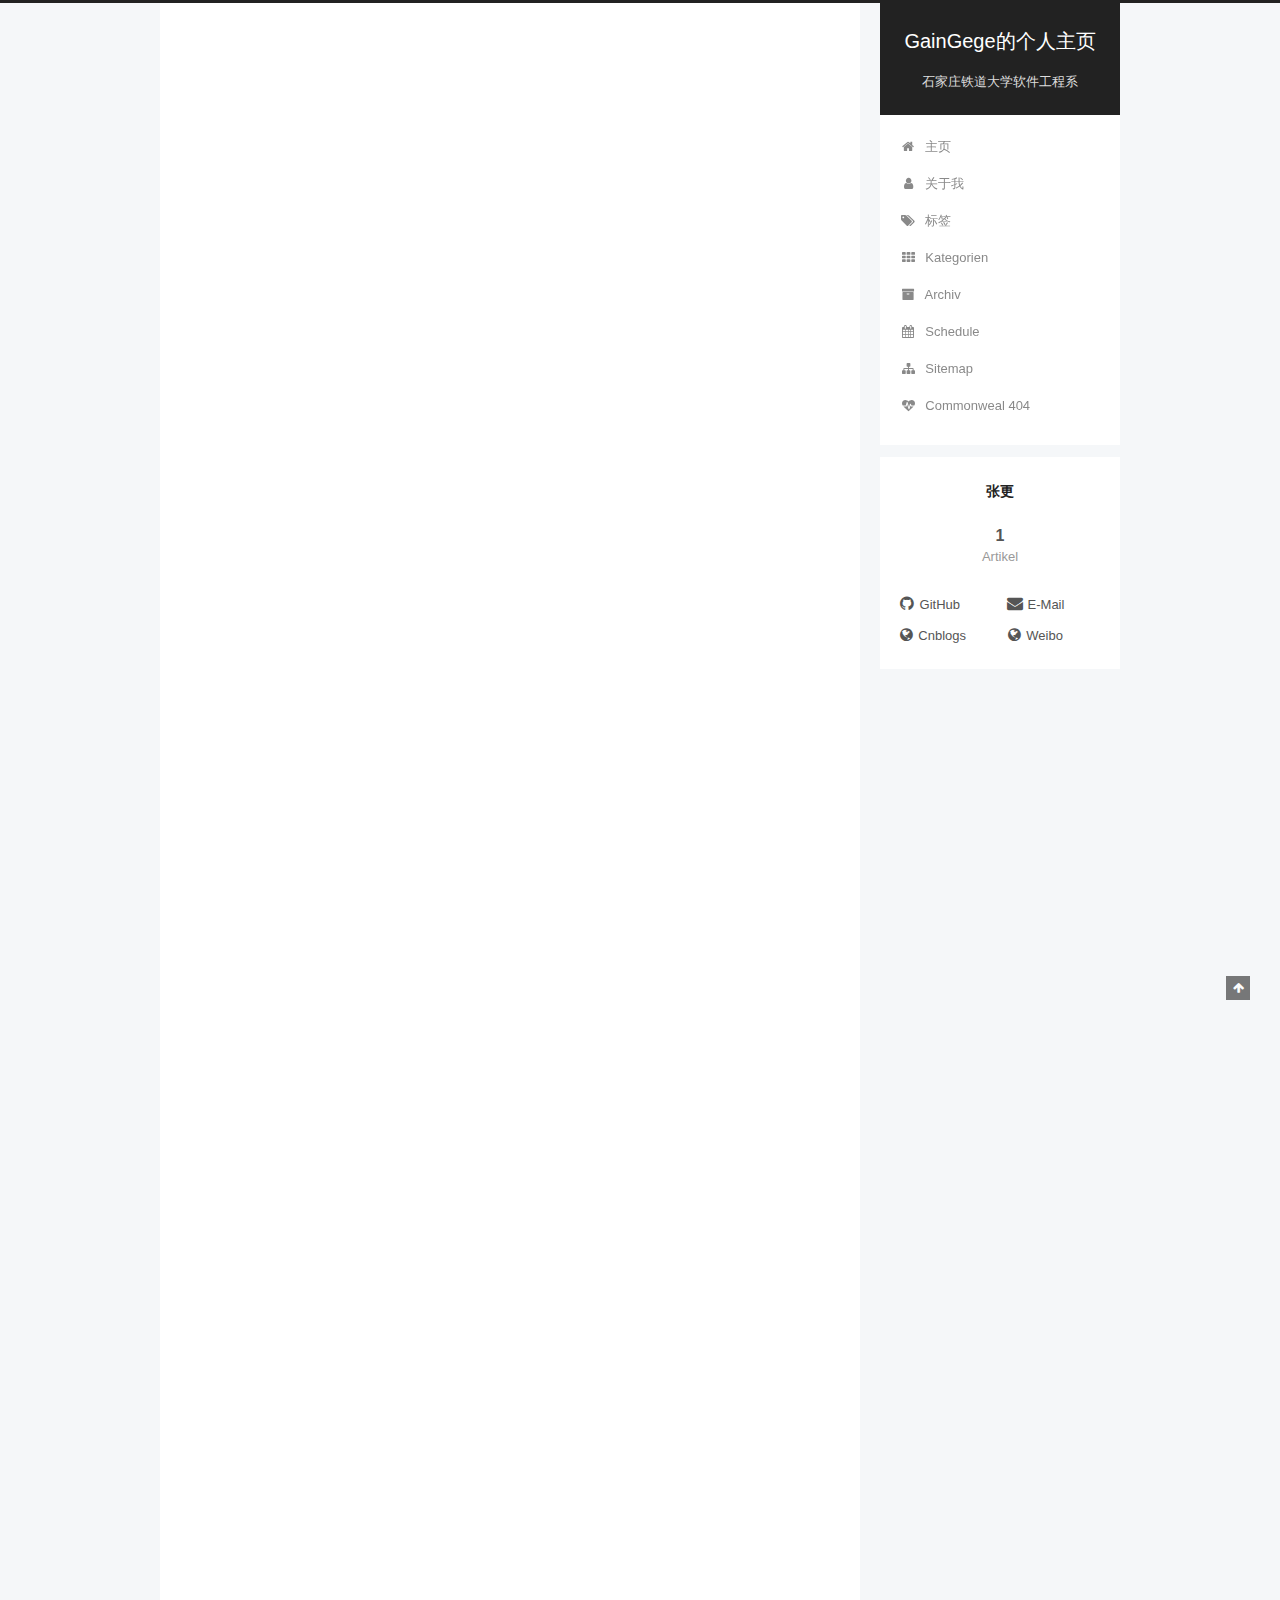
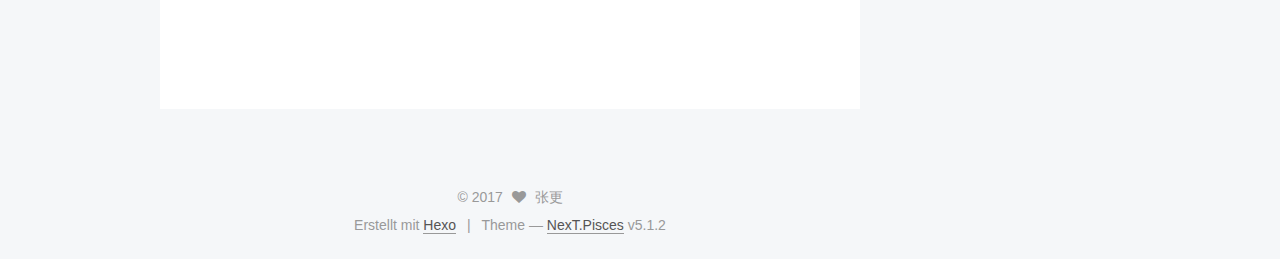
==== commit ca46d88e: "Site updated: 2017-09-21 22:21:00" ====
--- a/index.html
+++ b/index.html
@@ -176,22 +176,22 @@
         </li>
       
         
-        <li class="menu-item menu-item-about">
+        <li class="menu-item menu-item-关于我">
           <a href="/about/" rel="section">
             
               <i class="menu-item-icon fa fa-fw fa-user"></i> <br />
             
-            About
+            关于我
           </a>
         </li>
       
         
-        <li class="menu-item menu-item-tags">
+        <li class="menu-item menu-item-标签">
           <a href="/tags/" rel="section">
             
               <i class="menu-item-icon fa fa-fw fa-tags"></i> <br />
             
-            Tags
+            标签
           </a>
         </li>
       
@@ -201,7 +201,7 @@
             
               <i class="menu-item-icon fa fa-fw fa-th"></i> <br />
             
-            Categories
+            Kategorien
           </a>
         </li>
       
@@ -211,7 +211,7 @@
             
               <i class="menu-item-icon fa fa-fw fa-archive"></i> <br />
             
-            Archives
+            Archiv
           </a>
         </li>
       
@@ -307,7 +307,7 @@
                 <i class="fa fa-calendar-o"></i>
               </span>
               
-                <span class="post-meta-item-text">Posted on</span>
+                <span class="post-meta-item-text">Veröffentlicht am</span>
               
               <time title="Post created" itemprop="dateCreated datePublished" datetime="2017-09-07T16:04:22+08:00">
                 2017-09-07
@@ -468,7 +468,7 @@
               <a href="/archives/">
             
                 <span class="site-state-item-count">1</span>
-                <span class="site-state-item-name">posts</span>
+                <span class="site-state-item-name">Artikel</span>
               </a>
             </div>
           
@@ -500,6 +500,12 @@
                 <a href="https://home.cnblogs.com/u/Againzg/" target="_blank" title="Cnblogs">
                   
                     <i class="fa fa-fw fa-globe"></i>Cnblogs</a>
+              </span>
+            
+              <span class="links-of-author-item">
+                <a href="undefined" target="_blank" title="Weibo">
+                  
+                    <i class="fa fa-fw fa-globe"></i>Weibo</a>
               </span>
             
           
@@ -543,7 +549,7 @@
 </div>
 
 
-  <div class="powered-by">Powered by <a class="theme-link" href="https://hexo.io">Hexo</a></div>
+  <div class="powered-by">Erstellt mit  <a class="theme-link" href="https://hexo.io">Hexo</a></div>
 
   <span class="post-meta-divider">|</span>
 
--- a/css/main.css
+++ b/css/main.css
@@ -1819,7 +1819,7 @@
   width: 4px;
   height: 4px;
   border-radius: 50%;
-  background: #854d04;
+  background: #ff74ff;
 }
 .links-of-blogroll {
   font-size: 13px;
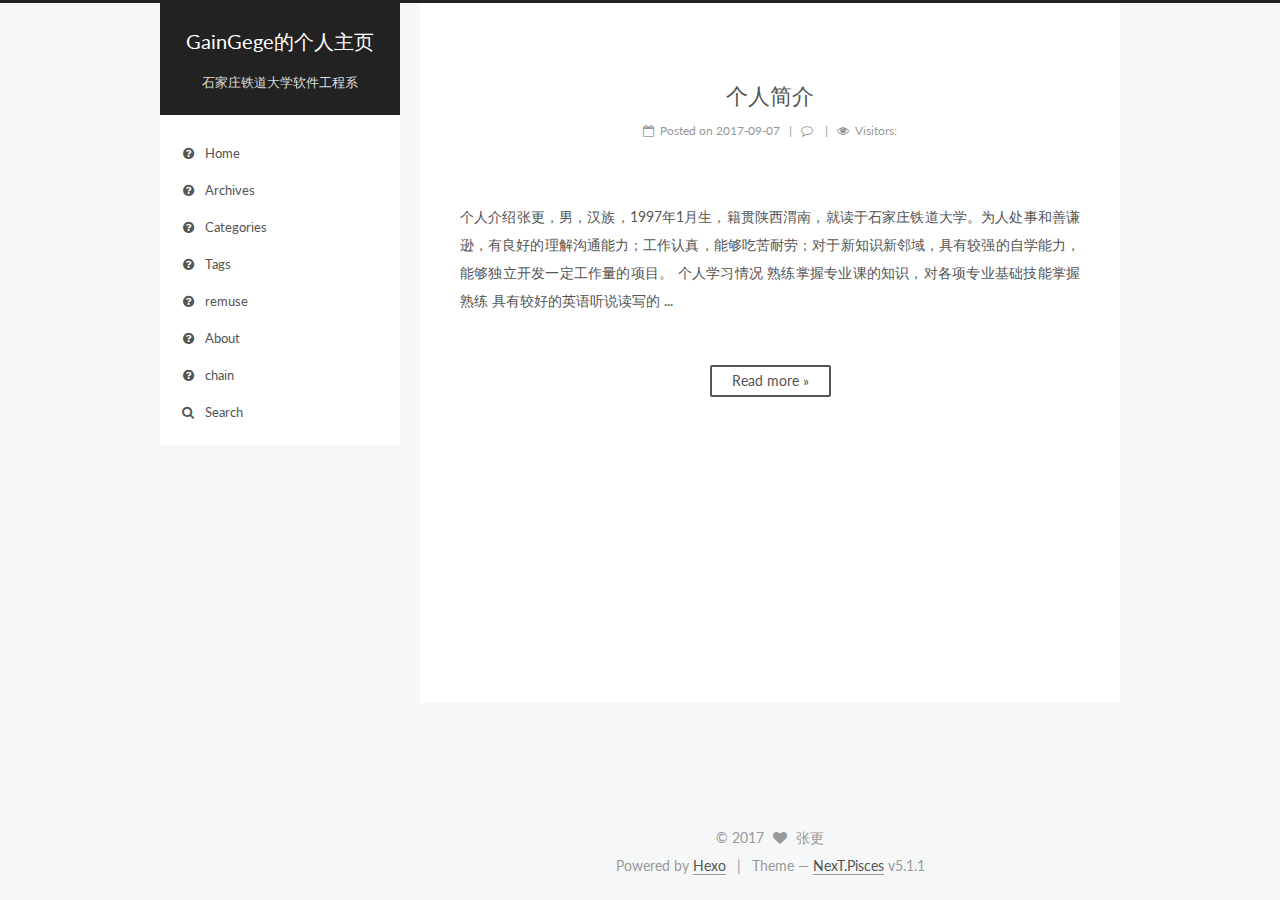
==== commit 726d81bd: "Site updated: 2017-09-21 23:03:57" ====
--- a/index.html
+++ b/index.html
@@ -2,15 +2,13 @@
 
 
 
-  
-
-
-<html class="theme-next pisces use-motion" lang="">
+
+<html class="theme-next pisces" lang="">
 <head>
   <meta charset="UTF-8"/>
 <meta http-equiv="X-UA-Compatible" content="IE=edge" />
 <meta name="viewport" content="width=device-width, initial-scale=1, maximum-scale=1"/>
-<meta name="theme-color" content="#222">
+<meta name="theme-color" content="">
 
 
 
@@ -45,12 +43,38 @@
 
 
 
+  
+  
+  
+  
+
+  
+    
+    
+  
+
+  
+
+  
+
+  
+
+  
+
+  
+    
+    
+    <link href="//fonts.googleapis.com/css?family=Lato:300,300italic,400,400italic,700,700italic&subset=latin,latin-ext" rel="stylesheet" type="text/css">
+  
+
+
+
 
 
 
 <link href="/lib/font-awesome/css/font-awesome.min.css?v=4.6.2" rel="stylesheet" type="text/css" />
 
-<link href="/css/main.css?v=5.1.2" rel="stylesheet" type="text/css" />
+<link href="/css/main.css?v=5.1.1" rel="stylesheet" type="text/css" />
 
 
   <meta name="keywords" content="Hexo, NexT" />
@@ -59,10 +83,12 @@
 
 
 
-
-
-
-  <link rel="shortcut icon" type="image/x-icon" href="/favicon.ico?v=5.1.2" />
+  <link rel="alternate" href="/atom.xml" title="GainGege的个人主页" type="application/atom+xml" />
+
+
+
+
+  <link rel="shortcut icon" type="image/x-icon" href="/favicon.png?v=5.1.1" />
 
 
 
@@ -83,11 +109,11 @@
   var CONFIG = {
     root: '/',
     scheme: 'Pisces',
-    version: '5.1.2',
-    sidebar: {"position":"right","display":"post","offset":12,"offset_float":12,"b2t":false,"scrollpercent":false,"onmobile":false},
+    version: '5.1.1',
+    sidebar: {"display":"hide","offset":12,"offset_float":0,"b2t":false,"scrollpercent":false,"onmobile":false},
     fancybox: true,
-    tabs: true,
-    motion: {"enable":true,"async":false,"transition":{"post_block":"fadeIn","post_header":"slideDownIn","post_body":"slideDownIn","coll_header":"slideLeftIn"}},
+    tabs: ,
+    motion: "",
     duoshuo: {
       userId: '0',
       author: 'Author'
@@ -110,12 +136,22 @@
 
 
 
-  <title>GainGege的个人主页</title>
-  
-
-
-
-
+  <title>GainGege的个人主页 - 石家庄铁道大学软件工程系</title>
+  
+
+
+
+
+
+  <script type="text/javascript">
+    var _hmt = _hmt || [];
+    (function() {
+      var hm = document.createElement("script");
+      hm.src = "https://hm.baidu.com/hm.js?76387c8f88633d0cb1e502e66e0cb149";
+      var s = document.getElementsByTagName("script")[0];
+      s.parentNode.insertBefore(hm, s);
+    })();
+  </script>
 
 
 
@@ -126,10 +162,8 @@
 
   
   
-    
-  
-
-  <div class="container sidebar-position-right 
+
+  <div class="container  
   page-home">
     <div class="headband"></div>
 
@@ -166,90 +200,114 @@
     <ul id="menu" class="menu">
       
         
-        <li class="menu-item menu-item-主页">
+        <li class="menu-item menu-item-home">
           <a href="/" rel="section">
             
-              <i class="menu-item-icon fa fa-fw fa-home"></i> <br />
-            
-            主页
+              <i class="menu-item-icon fa fa-fw fa-question-circle"></i> <br />
+            
+            Home
           </a>
         </li>
       
         
-        <li class="menu-item menu-item-关于我">
-          <a href="/about/" rel="section">
-            
-              <i class="menu-item-icon fa fa-fw fa-user"></i> <br />
-            
-            关于我
+        <li class="menu-item menu-item-archives">
+          <a href="/archives/" rel="section">
+            
+              <i class="menu-item-icon fa fa-fw fa-question-circle"></i> <br />
+            
+            Archives
           </a>
         </li>
       
         
-        <li class="menu-item menu-item-标签">
-          <a href="/tags/" rel="section">
-            
-              <i class="menu-item-icon fa fa-fw fa-tags"></i> <br />
-            
-            标签
+        <li class="menu-item menu-item-categories">
+          <a href="/categories/" rel="section">
+            
+              <i class="menu-item-icon fa fa-fw fa-question-circle"></i> <br />
+            
+            Categories
           </a>
         </li>
       
         
-        <li class="menu-item menu-item-categories">
-          <a href="/categories/" rel="section">
-            
-              <i class="menu-item-icon fa fa-fw fa-th"></i> <br />
-            
-            Kategorien
+        <li class="menu-item menu-item-tags">
+          <a href="/tags/" rel="section">
+            
+              <i class="menu-item-icon fa fa-fw fa-question-circle"></i> <br />
+            
+            Tags
           </a>
         </li>
       
         
-        <li class="menu-item menu-item-archives">
-          <a href="/archives/" rel="section">
-            
-              <i class="menu-item-icon fa fa-fw fa-archive"></i> <br />
-            
-            Archiv
+        <li class="menu-item menu-item-remuse">
+          <a href="/remuse/" rel="section">
+            
+              <i class="menu-item-icon fa fa-fw fa-question-circle"></i> <br />
+            
+            remuse
           </a>
         </li>
       
         
-        <li class="menu-item menu-item-schedule">
-          <a href="/schedule/" rel="section">
-            
-              <i class="menu-item-icon fa fa-fw fa-calendar"></i> <br />
-            
-            Schedule
+        <li class="menu-item menu-item-about">
+          <a href="/about/" rel="section">
+            
+              <i class="menu-item-icon fa fa-fw fa-question-circle"></i> <br />
+            
+            About
           </a>
         </li>
       
         
-        <li class="menu-item menu-item-sitemap">
-          <a href="/sitemap.xml" rel="section">
-            
-              <i class="menu-item-icon fa fa-fw fa-sitemap"></i> <br />
-            
-            Sitemap
+        <li class="menu-item menu-item-chain">
+          <a href="/chain" rel="section">
+            
+              <i class="menu-item-icon fa fa-fw fa-question-circle"></i> <br />
+            
+            chain
           </a>
         </li>
       
-        
-        <li class="menu-item menu-item-commonweal">
-          <a href="/404/" rel="section">
-            
-              <i class="menu-item-icon fa fa-fw fa-heartbeat"></i> <br />
-            
-            Commonweal 404
+
+      
+        <li class="menu-item menu-item-search">
+          
+            <a href="javascript:;" class="popup-trigger">
+          
+            
+              <i class="menu-item-icon fa fa-search fa-fw"></i> <br />
+            
+            Search
           </a>
         </li>
       
-
-      
     </ul>
   
 
+  
+    <div class="site-search">
+      
+  <div class="popup search-popup local-search-popup">
+  <div class="local-search-header clearfix">
+    <span class="search-icon">
+      <i class="fa fa-search"></i>
+    </span>
+    <span class="popup-btn-close">
+      <i class="fa fa-times-circle"></i>
+    </span>
+    <div class="local-search-input-wrapper">
+      <input autocomplete="off"
+             placeholder="Searching..." spellcheck="false"
+             type="text" id="local-search-input">
+    </div>
+  </div>
+  <div id="local-search-result"></div>
+</div>
+
+
+
+    </div>
   
 </nav>
 
@@ -297,7 +355,7 @@
         
           <h1 class="post-title" itemprop="name headline">
                 
-                <a class="post-title-link" href="/2017/09/07/index/" itemprop="url">个人介绍</a></h1>
+                <a class="post-title-link" href="/2017/09/07/index/" itemprop="url">个人简介</a></h1>
         
 
         <div class="post-meta">
@@ -307,7 +365,7 @@
                 <i class="fa fa-calendar-o"></i>
               </span>
               
-                <span class="post-meta-item-text">Veröffentlicht am</span>
+                <span class="post-meta-item-text">Posted on</span>
               
               <time title="Post created" itemprop="dateCreated datePublished" datetime="2017-09-07T16:04:22+08:00">
                 2017-09-07
@@ -323,9 +381,31 @@
 
           
             
-          
-
-          
+              <span class="post-comments-count">
+                <span class="post-meta-divider">|</span>
+                <span class="post-meta-item-icon">
+                  <i class="fa fa-comment-o"></i>
+                </span>
+                <a href="/2017/09/07/index/#comments" itemprop="discussionUrl">
+                  <span class="post-comments-count disqus-comment-count"
+                        data-disqus-identifier="2017/09/07/index/" itemprop="commentCount"></span>
+                </a>
+              </span>
+            
+          
+
+          
+          
+             <span id="/2017/09/07/index/" class="leancloud_visitors" data-flag-title="个人简介">
+               <span class="post-meta-divider">|</span>
+               <span class="post-meta-item-icon">
+                 <i class="fa fa-eye"></i>
+               </span>
+               
+                 <span class="post-meta-item-text">Visitors&#58;</span>
+               
+                 <span class="leancloud-visitors-count"></span>
+             </span>
           
 
           
@@ -349,46 +429,18 @@
       
         
           
-            <h2 id="个人简介"><a href="#个人简介" class="headerlink" title="个人简介"></a>个人简介</h2><p>张更，男，汉族，1997年1月生，籍贯陕西渭南，就读于石家庄铁道大学。为人处事和善谦逊，有良好的理解沟通能力；工作认真，能够吃苦耐劳；对于新知识新邻域，具有较强的自学能力，能够独立开发一定工作量的项目。</p>
-<h2 id="个人学习情况"><a href="#个人学习情况" class="headerlink" title="个人学习情况"></a>个人学习情况</h2><ul>
-<li>熟练掌握专业课的知识，对各项专业基础技能掌握熟练</li>
-<li>具有较好的英语听说读写的能力，获取CET4级专业证书 </li>
-<li>对于新技术有浓厚的学习兴趣，能很快接受并掌握一项新技术。</li>
-</ul>
-<h2 id="社会活动情况"><a href="#社会活动情况" class="headerlink" title="社会活动情况"></a>社会活动情况</h2><ul>
-<li><p>2014—2015 参加学院青年志愿者协会，到敬老院做义工，参与交通协助管制。</p>
-</li>
-<li><p>2014—2015 作为校青协外联部成员，参与组织各项青协活动。</p>
-</li>
-</ul>
-<h2 id="专业实践情况"><a href="#专业实践情况" class="headerlink" title="专业实践情况"></a>专业实践情况</h2><ul>
-<li><p>2015.07 专业实训，参观了河北几家的软件公司，对专业工作有初步认识。</p>
-</li>
-<li><p>2015.09 参加亚马逊在学校的就业培训指导，对亚马逊及软件从业需要具备的职业素养有了基本了解。</p>
-</li>
-<li><p>2017.06 参加天津oracle培训基地内，学习大数据相关知识，参与开发实发性大数据项目。</p>
-</li>
-<li><p>2017.07 参观了位于北京中关村的oracle亚洲研究院的总部。</p>
-</li>
-</ul>
-<h2 id="专业技能展示"><a href="#专业技能展示" class="headerlink" title="专业技能展示"></a>专业技能展示</h2><ul>
-<li>C#：传统C/S系统的开发。</li>
-<li>Java：基本Java开发能力，熟悉SSH框架。</li>
-<li>Python：Python数据爬虫。</li>
-<li>C++：熟悉掌握C++。</li>
-</ul>
-<h2 id="相关作品："><a href="#相关作品：" class="headerlink" title="相关作品："></a>相关作品：</h2><p>《计记账》</p>
-<p>GitHub源码：<a href="https://github.com/genggege/MyNote" target="_blank" rel="external">https://github.com/genggege/MyNote</a></p>
-<p>《家具进销存管理系统》</p>
-<p>GitHub源码：<a href="https://github.com/genggege/CG_Furniture" target="_blank" rel="external">https://github.com/genggege/CG_Furniture</a></p>
-<p>《技术征集系统》</p>
-<p>GitHub源码：<a href="https://github.com/genggege/StdcMis" target="_blank" rel="external">https://github.com/genggege/StdcMis</a></p>
-<p>《Reptiler爬虫》</p>
-<p>GitHub源码：<a href="https://github.com/genggege/Reptiler" target="_blank" rel="external">https://github.com/genggege/Reptiler</a></p>
-<p>《基于Hadoop的电影智能推送系统》</p>
-<p>GitHub源码：<a href="https://github.com/genggege/MyMovie" target="_blank" rel="external">https://github.com/genggege/MyMovie</a></p>
-
-          
+          个人介绍张更，男，汉族，1997年1月生，籍贯陕西渭南，就读于石家庄铁道大学。为人处事和善谦逊，有良好的理解沟通能力；工作认真，能够吃苦耐劳；对于新知识新邻域，具有较强的自学能力，能够独立开发一定工作量的项目。
+个人学习情况
+熟练掌握专业课的知识，对各项专业基础技能掌握熟练
+具有较好的英语听说读写的
+          ...
+          <!--noindex-->
+          <div class="post-button text-center">
+            <a class="btn" href="/2017/09/07/index/#more" rel="contents">
+              Read more &raquo;
+            </a>
+          </div>
+          <!--/noindex-->
         
       
     </div>
@@ -468,7 +520,7 @@
               <a href="/archives/">
             
                 <span class="site-state-item-count">1</span>
-                <span class="site-state-item-name">Artikel</span>
+                <span class="site-state-item-name">posts</span>
               </a>
             </div>
           
@@ -480,32 +532,27 @@
         </nav>
 
         
+          <div class="feed-link motion-element">
+            <a href="/atom.xml" rel="alternate">
+              <i class="fa fa-rss"></i>
+              RSS
+            </a>
+          </div>
+        
 
         <div class="links-of-author motion-element">
           
             
               <span class="links-of-author-item">
-                <a href="https://github.com/genggege" target="_blank" title="GitHub">
+                <a href="https://github.com/PainChris" target="_blank" title="GitHub">
                   
-                    <i class="fa fa-fw fa-github"></i>GitHub</a>
+                    <i class="fa fa-fw fa-globe"></i>GitHub</a>
               </span>
             
               <span class="links-of-author-item">
-                <a href="15227837582@163.com" target="_blank" title="E-Mail">
-                  
-                    <i class="fa fa-fw fa-envelope"></i>E-Mail</a>
-              </span>
-            
-              <span class="links-of-author-item">
-                <a href="https://home.cnblogs.com/u/Againzg/" target="_blank" title="Cnblogs">
+                <a href="http://www.cnblogs.com/cchjl/" target="_blank" title="Cnblogs">
                   
                     <i class="fa fa-fw fa-globe"></i>Cnblogs</a>
-              </span>
-            
-              <span class="links-of-author-item">
-                <a href="undefined" target="_blank" title="Weibo">
-                  
-                    <i class="fa fa-fw fa-globe"></i>Weibo</a>
               </span>
             
           
@@ -549,11 +596,11 @@
 </div>
 
 
-  <div class="powered-by">Erstellt mit  <a class="theme-link" href="https://hexo.io">Hexo</a></div>
+  <div class="powered-by">Powered by <a class="theme-link" href="https://hexo.io">Hexo</a></div>
 
   <span class="post-meta-divider">|</span>
 
-  <div class="theme-info">Theme &mdash; <a class="theme-link" href="https://github.com/iissnan/hexo-theme-next">NexT.Pisces</a> v5.1.2</div>
+  <div class="theme-info">Theme &mdash; <a class="theme-link" href="https://github.com/iissnan/hexo-theme-next">NexT.Pisces</a> v5.1.1</div>
 
 
         
@@ -628,37 +675,45 @@
   
 
 
-  <script type="text/javascript" src="/js/src/utils.js?v=5.1.2"></script>
-
-  <script type="text/javascript" src="/js/src/motion.js?v=5.1.2"></script>
-
-
-
-  
-  
-
-
-  <script type="text/javascript" src="/js/src/affix.js?v=5.1.2"></script>
-
-  <script type="text/javascript" src="/js/src/schemes/pisces.js?v=5.1.2"></script>
-
-
-
-  <script type="text/javascript" src="/js/src/scrollspy.js?v=5.1.2"></script>
-<script type="text/javascript" src="/js/src/post-details.js?v=5.1.2"></script>
-
-
-  
-
-  
-
-
-  <script type="text/javascript" src="/js/src/bootstrap.js?v=5.1.2"></script>
-
-
-
-  
-
+  <script type="text/javascript" src="/js/src/utils.js?v=5.1.1"></script>
+
+  <script type="text/javascript" src="/js/src/motion.js?v=5.1.1"></script>
+
+
+
+  
+  
+
+
+  <script type="text/javascript" src="/js/src/affix.js?v=5.1.1"></script>
+
+  <script type="text/javascript" src="/js/src/schemes/pisces.js?v=5.1.1"></script>
+
+
+
+  <script type="text/javascript" src="/js/src/scrollspy.js?v=5.1.1"></script>
+<script type="text/javascript" src="/js/src/post-details.js?v=5.1.1"></script>
+
+
+  
+
+  
+
+
+  <script type="text/javascript" src="/js/src/bootstrap.js?v=5.1.1"></script>
+
+
+
+  
+
+
+  
+
+    
+      <script id="dsq-count-scr" src="https://painchris-github-io.disqus.com/count.js" async></script>
+    
+
+    
 
   
 
@@ -677,24 +732,459 @@
 
 
 
-  
-
-
-
-
-
-
-
-
-  
-
-
-
-
-
-  
-
-  
+
+
+
+
+
+  
+
+  <script type="text/javascript">
+    // Popup Window;
+    var isfetched = false;
+    var isXml = true;
+    // Search DB path;
+    var search_path = "";
+    if (search_path.length === 0) {
+      search_path = "search.xml";
+    } else if (/json$/i.test(search_path)) {
+      isXml = false;
+    }
+    var path = "/" + search_path;
+    // monitor main search box;
+
+    var onPopupClose = function (e) {
+      $('.popup').hide();
+      $('#local-search-input').val('');
+      $('.search-result-list').remove();
+      $('#no-result').remove();
+      $(".local-search-pop-overlay").remove();
+      $('body').css('overflow', '');
+    }
+
+    function proceedsearch() {
+      $("body")
+        .append('<div class="search-popup-overlay local-search-pop-overlay"></div>')
+        .css('overflow', 'hidden');
+      $('.search-popup-overlay').click(onPopupClose);
+      $('.popup').toggle();
+      var $localSearchInput = $('#local-search-input');
+      $localSearchInput.attr("autocapitalize", "none");
+      $localSearchInput.attr("autocorrect", "off");
+      $localSearchInput.focus();
+    }
+
+    // search function;
+    var searchFunc = function(path, search_id, content_id) {
+      'use strict';
+
+      // start loading animation
+      $("body")
+        .append('<div class="search-popup-overlay local-search-pop-overlay">' +
+          '<div id="search-loading-icon">' +
+          '<i class="fa fa-spinner fa-pulse fa-5x fa-fw"></i>' +
+          '</div>' +
+          '</div>')
+        .css('overflow', 'hidden');
+      $("#search-loading-icon").css('margin', '20% auto 0 auto').css('text-align', 'center');
+
+      $.ajax({
+        url: path,
+        dataType: isXml ? "xml" : "json",
+        async: true,
+        success: function(res) {
+          // get the contents from search data
+          isfetched = true;
+          $('.popup').detach().appendTo('.header-inner');
+          var datas = isXml ? $("entry", res).map(function() {
+            return {
+              title: $("title", this).text(),
+              content: $("content",this).text(),
+              url: $("url" , this).text()
+            };
+          }).get() : res;
+          var input = document.getElementById(search_id);
+          var resultContent = document.getElementById(content_id);
+          var inputEventFunction = function() {
+            var searchText = input.value.trim().toLowerCase();
+            var keywords = searchText.split(/[\s\-]+/);
+            if (keywords.length > 1) {
+              keywords.push(searchText);
+            }
+            var resultItems = [];
+            if (searchText.length > 0) {
+              // perform local searching
+              datas.forEach(function(data) {
+                var isMatch = false;
+                var hitCount = 0;
+                var searchTextCount = 0;
+                var title = data.title.trim();
+                var titleInLowerCase = title.toLowerCase();
+                var content = data.content.trim().replace(/<[^>]+>/g,"");
+                var contentInLowerCase = content.toLowerCase();
+                var articleUrl = decodeURIComponent(data.url);
+                var indexOfTitle = [];
+                var indexOfContent = [];
+                // only match articles with not empty titles
+                if(title != '') {
+                  keywords.forEach(function(keyword) {
+                    function getIndexByWord(word, text, caseSensitive) {
+                      var wordLen = word.length;
+                      if (wordLen === 0) {
+                        return [];
+                      }
+                      var startPosition = 0, position = [], index = [];
+                      if (!caseSensitive) {
+                        text = text.toLowerCase();
+                        word = word.toLowerCase();
+                      }
+                      while ((position = text.indexOf(word, startPosition)) > -1) {
+                        index.push({position: position, word: word});
+                        startPosition = position + wordLen;
+                      }
+                      return index;
+                    }
+
+                    indexOfTitle = indexOfTitle.concat(getIndexByWord(keyword, titleInLowerCase, false));
+                    indexOfContent = indexOfContent.concat(getIndexByWord(keyword, contentInLowerCase, false));
+                  });
+                  if (indexOfTitle.length > 0 || indexOfContent.length > 0) {
+                    isMatch = true;
+                    hitCount = indexOfTitle.length + indexOfContent.length;
+                  }
+                }
+
+                // show search results
+
+                if (isMatch) {
+                  // sort index by position of keyword
+
+                  [indexOfTitle, indexOfContent].forEach(function (index) {
+                    index.sort(function (itemLeft, itemRight) {
+                      if (itemRight.position !== itemLeft.position) {
+                        return itemRight.position - itemLeft.position;
+                      } else {
+                        return itemLeft.word.length - itemRight.word.length;
+                      }
+                    });
+                  });
+
+                  // merge hits into slices
+
+                  function mergeIntoSlice(text, start, end, index) {
+                    var item = index[index.length - 1];
+                    var position = item.position;
+                    var word = item.word;
+                    var hits = [];
+                    var searchTextCountInSlice = 0;
+                    while (position + word.length <= end && index.length != 0) {
+                      if (word === searchText) {
+                        searchTextCountInSlice++;
+                      }
+                      hits.push({position: position, length: word.length});
+                      var wordEnd = position + word.length;
+
+                      // move to next position of hit
+
+                      index.pop();
+                      while (index.length != 0) {
+                        item = index[index.length - 1];
+                        position = item.position;
+                        word = item.word;
+                        if (wordEnd > position) {
+                          index.pop();
+                        } else {
+                          break;
+                        }
+                      }
+                    }
+                    searchTextCount += searchTextCountInSlice;
+                    return {
+                      hits: hits,
+                      start: start,
+                      end: end,
+                      searchTextCount: searchTextCountInSlice
+                    };
+                  }
+
+                  var slicesOfTitle = [];
+                  if (indexOfTitle.length != 0) {
+                    slicesOfTitle.push(mergeIntoSlice(title, 0, title.length, indexOfTitle));
+                  }
+
+                  var slicesOfContent = [];
+                  while (indexOfContent.length != 0) {
+                    var item = indexOfContent[indexOfContent.length - 1];
+                    var position = item.position;
+                    var word = item.word;
+                    // cut out 100 characters
+                    var start = position - 20;
+                    var end = position + 80;
+                    if(start < 0){
+                      start = 0;
+                    }
+                    if (end < position + word.length) {
+                      end = position + word.length;
+                    }
+                    if(end > content.length){
+                      end = content.length;
+                    }
+                    slicesOfContent.push(mergeIntoSlice(content, start, end, indexOfContent));
+                  }
+
+                  // sort slices in content by search text's count and hits' count
+
+                  slicesOfContent.sort(function (sliceLeft, sliceRight) {
+                    if (sliceLeft.searchTextCount !== sliceRight.searchTextCount) {
+                      return sliceRight.searchTextCount - sliceLeft.searchTextCount;
+                    } else if (sliceLeft.hits.length !== sliceRight.hits.length) {
+                      return sliceRight.hits.length - sliceLeft.hits.length;
+                    } else {
+                      return sliceLeft.start - sliceRight.start;
+                    }
+                  });
+
+                  // select top N slices in content
+
+                  var upperBound = parseInt('1');
+                  if (upperBound >= 0) {
+                    slicesOfContent = slicesOfContent.slice(0, upperBound);
+                  }
+
+                  // highlight title and content
+
+                  function highlightKeyword(text, slice) {
+                    var result = '';
+                    var prevEnd = slice.start;
+                    slice.hits.forEach(function (hit) {
+                      result += text.substring(prevEnd, hit.position);
+                      var end = hit.position + hit.length;
+                      result += '<b class="search-keyword">' + text.substring(hit.position, end) + '</b>';
+                      prevEnd = end;
+                    });
+                    result += text.substring(prevEnd, slice.end);
+                    return result;
+                  }
+
+                  var resultItem = '';
+
+                  if (slicesOfTitle.length != 0) {
+                    resultItem += "<li><a href='" + articleUrl + "' class='search-result-title'>" + highlightKeyword(title, slicesOfTitle[0]) + "</a>";
+                  } else {
+                    resultItem += "<li><a href='" + articleUrl + "' class='search-result-title'>" + title + "</a>";
+                  }
+
+                  slicesOfContent.forEach(function (slice) {
+                    resultItem += "<a href='" + articleUrl + "'>" +
+                      "<p class=\"search-result\">" + highlightKeyword(content, slice) +
+                      "...</p>" + "</a>";
+                  });
+
+                  resultItem += "</li>";
+                  resultItems.push({
+                    item: resultItem,
+                    searchTextCount: searchTextCount,
+                    hitCount: hitCount,
+                    id: resultItems.length
+                  });
+                }
+              })
+            };
+            if (keywords.length === 1 && keywords[0] === "") {
+              resultContent.innerHTML = '<div id="no-result"><i class="fa fa-search fa-5x" /></div>'
+            } else if (resultItems.length === 0) {
+              resultContent.innerHTML = '<div id="no-result"><i class="fa fa-frown-o fa-5x" /></div>'
+            } else {
+              resultItems.sort(function (resultLeft, resultRight) {
+                if (resultLeft.searchTextCount !== resultRight.searchTextCount) {
+                  return resultRight.searchTextCount - resultLeft.searchTextCount;
+                } else if (resultLeft.hitCount !== resultRight.hitCount) {
+                  return resultRight.hitCount - resultLeft.hitCount;
+                } else {
+                  return resultRight.id - resultLeft.id;
+                }
+              });
+              var searchResultList = '<ul class=\"search-result-list\">';
+              resultItems.forEach(function (result) {
+                searchResultList += result.item;
+              })
+              searchResultList += "</ul>";
+              resultContent.innerHTML = searchResultList;
+            }
+          }
+
+          if ('auto' === 'auto') {
+            input.addEventListener('input', inputEventFunction);
+          } else {
+            $('.search-icon').click(inputEventFunction);
+            input.addEventListener('keypress', function (event) {
+              if (event.keyCode === 13) {
+                inputEventFunction();
+              }
+            });
+          }
+
+          // remove loading animation
+          $(".local-search-pop-overlay").remove();
+          $('body').css('overflow', '');
+
+          proceedsearch();
+        }
+      });
+    }
+
+    // handle and trigger popup window;
+    $('.popup-trigger').click(function(e) {
+      e.stopPropagation();
+      if (isfetched === false) {
+        searchFunc(path, 'local-search-input', 'local-search-result');
+      } else {
+        proceedsearch();
+      };
+    });
+
+    $('.popup-btn-close').click(onPopupClose);
+    $('.popup').click(function(e){
+      e.stopPropagation();
+    });
+    $(document).on('keyup', function (event) {
+      var shouldDismissSearchPopup = event.which === 27 &&
+        $('.search-popup').is(':visible');
+      if (shouldDismissSearchPopup) {
+        onPopupClose();
+      }
+    });
+  </script>
+
+
+
+
+
+  
+
+  
+  <script src="https://cdn1.lncld.net/static/js/av-core-mini-0.6.4.js"></script>
+  <script>AV.initialize("9DghTWS3J04RR0spG0qWattg-gzGzoHsz", "ufEbV06ysR7AqCiNw5iwcKf3");</script>
+  <script>
+    function showTime(Counter) {
+      var query = new AV.Query(Counter);
+      var entries = [];
+      var $visitors = $(".leancloud_visitors");
+
+      $visitors.each(function () {
+        entries.push( $(this).attr("id").trim() );
+      });
+
+      query.containedIn('url', entries);
+      query.find()
+        .done(function (results) {
+          var COUNT_CONTAINER_REF = '.leancloud-visitors-count';
+
+          if (results.length === 0) {
+            $visitors.find(COUNT_CONTAINER_REF).text(0);
+            return;
+          }
+
+          for (var i = 0; i < results.length; i++) {
+            var item = results[i];
+            var url = item.get('url');
+            var time = item.get('time');
+            var element = document.getElementById(url);
+
+            $(element).find(COUNT_CONTAINER_REF).text(time);
+          }
+          for(var i = 0; i < entries.length; i++) {
+            var url = entries[i];
+            var element = document.getElementById(url);
+            var countSpan = $(element).find(COUNT_CONTAINER_REF);
+            if( countSpan.text() == '') {
+              countSpan.text(0);
+            }
+          }
+        })
+        .fail(function (object, error) {
+          console.log("Error: " + error.code + " " + error.message);
+        });
+    }
+
+    function addCount(Counter) {
+      var $visitors = $(".leancloud_visitors");
+      var url = $visitors.attr('id').trim();
+      var title = $visitors.attr('data-flag-title').trim();
+      var query = new AV.Query(Counter);
+
+      query.equalTo("url", url);
+      query.find({
+        success: function(results) {
+          if (results.length > 0) {
+            var counter = results[0];
+            counter.fetchWhenSave(true);
+            counter.increment("time");
+            counter.save(null, {
+              success: function(counter) {
+                var $element = $(document.getElementById(url));
+                $element.find('.leancloud-visitors-count').text(counter.get('time'));
+              },
+              error: function(counter, error) {
+                console.log('Failed to save Visitor num, with error message: ' + error.message);
+              }
+            });
+          } else {
+            var newcounter = new Counter();
+            /* Set ACL */
+            var acl = new AV.ACL();
+            acl.setPublicReadAccess(true);
+            acl.setPublicWriteAccess(true);
+            newcounter.setACL(acl);
+            /* End Set ACL */
+            newcounter.set("title", title);
+            newcounter.set("url", url);
+            newcounter.set("time", 1);
+            newcounter.save(null, {
+              success: function(newcounter) {
+                var $element = $(document.getElementById(url));
+                $element.find('.leancloud-visitors-count').text(newcounter.get('time'));
+              },
+              error: function(newcounter, error) {
+                console.log('Failed to create');
+              }
+            });
+          }
+        },
+        error: function(error) {
+          console.log('Error:' + error.code + " " + error.message);
+        }
+      });
+    }
+
+    $(function() {
+      var Counter = AV.Object.extend("Counter");
+      if ($('.leancloud_visitors').length == 1) {
+        addCount(Counter);
+      } else if ($('.post-title-link').length > 1) {
+        showTime(Counter);
+      }
+    });
+  </script>
+
+
+
+  
+<script>
+(function(){
+    var bp = document.createElement('script');
+    var curProtocol = window.location.protocol.split(':')[0];
+    if (curProtocol === 'https') {
+        bp.src = 'https://zz.bdstatic.com/linksubmit/push.js';        
+    }
+    else {
+        bp.src = 'http://push.zhanzhang.baidu.com/push.js';
+    }
+    var s = document.getElementsByTagName("script")[0];
+    s.parentNode.insertBefore(bp, s);
+})();
+</script>
+
 
   
 
--- a/css/main.css
+++ b/css/main.css
@@ -737,201 +737,6 @@
 .page-archive .group-picture-column {
   max-width: 150px;
   max-height: 150px;
-}
-.post-body .note {
-  position: relative;
-  padding: 15px;
-  margin-bottom: 20px;
-  border: 1px solid #eee;
-  border-left-width: 5px;
-  border-radius: 3px;
-}
-.post-body .note h2,
-.post-body .note h3,
-.post-body .note h4,
-.post-body .note h5,
-.post-body .note h6 {
-  margin-top: 0;
-  margin-bottom: 0;
-  border-bottom: initial;
-  padding-top: 0 !important;
-}
-.post-body .note p:first-child,
-.post-body .note ul:first-child,
-.post-body .note ol:first-child,
-.post-body .note table:first-child,
-.post-body .note pre:first-child,
-.post-body .note blockquote:first-child {
-  margin-top: 0;
-}
-.post-body .note p:last-child,
-.post-body .note ul:last-child,
-.post-body .note ol:last-child,
-.post-body .note table:last-child,
-.post-body .note pre:last-child,
-.post-body .note blockquote:last-child {
-  margin-bottom: 0;
-}
-.post-body .note.default {
-  border-left-color: #777;
-}
-.post-body .note.default h2,
-.post-body .note.default h3,
-.post-body .note.default h4,
-.post-body .note.default h5,
-.post-body .note.default h6 {
-  color: #777;
-}
-.post-body .note.primary {
-  border-left-color: #6f42c1;
-}
-.post-body .note.primary h2,
-.post-body .note.primary h3,
-.post-body .note.primary h4,
-.post-body .note.primary h5,
-.post-body .note.primary h6 {
-  color: #6f42c1;
-}
-.post-body .note.info {
-  border-left-color: #428bca;
-}
-.post-body .note.info h2,
-.post-body .note.info h3,
-.post-body .note.info h4,
-.post-body .note.info h5,
-.post-body .note.info h6 {
-  color: #428bca;
-}
-.post-body .note.success {
-  border-left-color: #5cb85c;
-}
-.post-body .note.success h2,
-.post-body .note.success h3,
-.post-body .note.success h4,
-.post-body .note.success h5,
-.post-body .note.success h6 {
-  color: #5cb85c;
-}
-.post-body .note.warning {
-  border-left-color: #f0ad4e;
-}
-.post-body .note.warning h2,
-.post-body .note.warning h3,
-.post-body .note.warning h4,
-.post-body .note.warning h5,
-.post-body .note.warning h6 {
-  color: #f0ad4e;
-}
-.post-body .note.danger {
-  border-left-color: #d9534f;
-}
-.post-body .note.danger h2,
-.post-body .note.danger h3,
-.post-body .note.danger h4,
-.post-body .note.danger h5,
-.post-body .note.danger h6 {
-  color: #d9534f;
-}
-.post-body .label {
-  display: inline;
-  padding: 0 2px;
-  white-space: nowrap;
-}
-.post-body .label.default {
-  background-color: #f0f0f0;
-}
-.post-body .label.primary {
-  background-color: #efe6f7;
-}
-.post-body .label.info {
-  background-color: #e5f2f8;
-}
-.post-body .label.success {
-  background-color: #e7f4e9;
-}
-.post-body .label.warning {
-  background-color: #fcf6e1;
-}
-.post-body .label.danger {
-  background-color: #fae8eb;
-}
-.post-body .tabs {
-  position: relative;
-  display: block;
-  margin-bottom: 20px;
-  padding-top: 10px;
-}
-.post-body .tabs ul.nav-tabs {
-  margin: 0;
-  padding: 0;
-  display: flex;
-  margin-bottom: -1px;
-}
-@media (max-width: 413px) {
-  .post-body .tabs ul.nav-tabs {
-    display: block;
-    margin-bottom: 5px;
-  }
-}
-.post-body .tabs ul.nav-tabs li.tab {
-  list-style-type: none !important;
-  margin: 0 0.25em 0 0;
-  border-top: 3px solid transparent;
-  border-left: 1px solid transparent;
-  border-right: 1px solid transparent;
-}
-@media (max-width: 413px) {
-  .post-body .tabs ul.nav-tabs li.tab {
-    margin: initial;
-    border-top: 1px solid transparent;
-    border-left: 3px solid transparent;
-    border-right: 1px solid transparent;
-    border-bottom: 1px solid transparent;
-  }
-}
-.post-body .tabs ul.nav-tabs li.tab a {
-  outline: 0;
-  border-bottom: initial;
-  display: block;
-  line-height: 1.8em;
-  padding: 0.25em 0.75em;
-  transition-duration: 0.2s;
-  transition-timing-function: ease-out;
-  transition-delay: 0s;
-}
-.post-body .tabs ul.nav-tabs li.tab a i {
-  width: 1.285714285714286em;
-}
-.post-body .tabs ul.nav-tabs li.tab.active {
-  border-top: 3px solid #fc6423;
-  border-left: 1px solid #ddd;
-  border-right: 1px solid #ddd;
-  background-color: #fff;
-}
-@media (max-width: 413px) {
-  .post-body .tabs ul.nav-tabs li.tab.active {
-    border-top: 1px solid #ddd;
-    border-left: 3px solid #fc6423;
-    border-right: 1px solid #ddd;
-    border-bottom: 1px solid #ddd;
-  }
-}
-.post-body .tabs ul.nav-tabs li.tab.active a {
-  cursor: default;
-  color: #555;
-}
-.post-body .tabs .tab-content {
-  background-color: #fff;
-}
-.post-body .tabs .tab-content .tab-pane {
-  border: 1px solid #ddd;
-  padding: 20px 20px 0 20px;
-}
-.post-body .tabs .tab-content .tab-pane:not(.active) {
-  display: none !important;
-}
-.post-body .tabs .tab-content .tab-pane.active {
-  display: block !important;
 }
 .btn {
   display: inline-block;
@@ -1243,18 +1048,6 @@
   -o-transform: rotate(30deg);
   transform: rotate(30deg);
 }
-.use-motion .post-block {
-  opacity: 0;
-}
-.use-motion .post-header {
-  opacity: 0;
-}
-.use-motion .post-body {
-  opacity: 0;
-}
-.use-motion .collection-title {
-  opacity: 0;
-}
 .posts-expand {
   padding-top: 40px;
 }
@@ -1819,7 +1612,7 @@
   width: 4px;
   height: 4px;
   border-radius: 50%;
-  background: #ff74ff;
+  background: #d1ddd9;
 }
 .links-of-blogroll {
   font-size: 13px;
@@ -2859,7 +2652,7 @@
 }
 .sidebar-inner.affix {
   position: fixed;
-  top: 12px;
+  top: 0px;
 }
 .site-overview {
   margin: 0 2px;
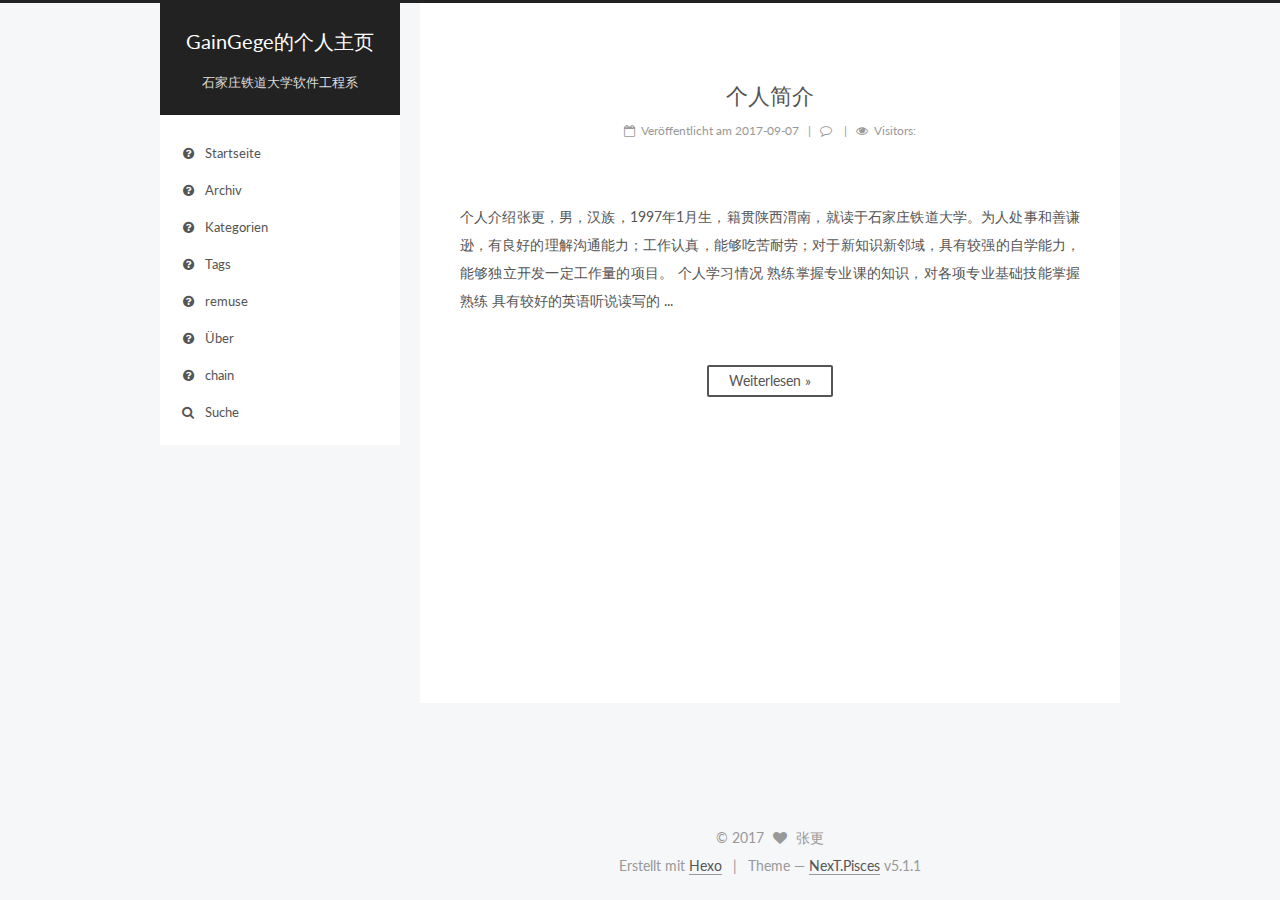
==== commit 181425eb: "Site updated: 2017-09-21 23:20:56" ====
--- a/index.html
+++ b/index.html
@@ -201,21 +201,21 @@
       
         
         <li class="menu-item menu-item-home">
-          <a href="/" rel="section">
+          <a href="/个人主页" rel="section">
             
               <i class="menu-item-icon fa fa-fw fa-question-circle"></i> <br />
             
-            Home
+            Startseite
           </a>
         </li>
       
         
         <li class="menu-item menu-item-archives">
-          <a href="/archives/" rel="section">
+          <a href="/目标/" rel="section">
             
               <i class="menu-item-icon fa fa-fw fa-question-circle"></i> <br />
             
-            Archives
+            Archiv
           </a>
         </li>
       
@@ -225,13 +225,13 @@
             
               <i class="menu-item-icon fa fa-fw fa-question-circle"></i> <br />
             
-            Categories
+            Kategorien
           </a>
         </li>
       
         
         <li class="menu-item menu-item-tags">
-          <a href="/tags/" rel="section">
+          <a href="/定位/" rel="section">
             
               <i class="menu-item-icon fa fa-fw fa-question-circle"></i> <br />
             
@@ -251,17 +251,17 @@
       
         
         <li class="menu-item menu-item-about">
-          <a href="/about/" rel="section">
+          <a href="/关于我/" rel="section">
             
               <i class="menu-item-icon fa fa-fw fa-question-circle"></i> <br />
             
-            About
+            Über
           </a>
         </li>
       
         
         <li class="menu-item menu-item-chain">
-          <a href="/chain" rel="section">
+          <a href="/链接/" rel="section">
             
               <i class="menu-item-icon fa fa-fw fa-question-circle"></i> <br />
             
@@ -278,7 +278,7 @@
             
               <i class="menu-item-icon fa fa-search fa-fw"></i> <br />
             
-            Search
+            Suche
           </a>
         </li>
       
@@ -365,7 +365,7 @@
                 <i class="fa fa-calendar-o"></i>
               </span>
               
-                <span class="post-meta-item-text">Posted on</span>
+                <span class="post-meta-item-text">Veröffentlicht am</span>
               
               <time title="Post created" itemprop="dateCreated datePublished" datetime="2017-09-07T16:04:22+08:00">
                 2017-09-07
@@ -437,7 +437,7 @@
           <!--noindex-->
           <div class="post-button text-center">
             <a class="btn" href="/2017/09/07/index/#more" rel="contents">
-              Read more &raquo;
+              Weiterlesen &raquo;
             </a>
           </div>
           <!--/noindex-->
@@ -517,10 +517,10 @@
           
             <div class="site-state-item site-state-posts">
             
-              <a href="/archives/">
+              <a href="/目标/">
             
                 <span class="site-state-item-count">1</span>
-                <span class="site-state-item-name">posts</span>
+                <span class="site-state-item-name">Artikel</span>
               </a>
             </div>
           
@@ -544,13 +544,13 @@
           
             
               <span class="links-of-author-item">
-                <a href="https://github.com/PainChris" target="_blank" title="GitHub">
+                <a href="https://github.com/genggege" target="_blank" title="GitHub">
                   
                     <i class="fa fa-fw fa-globe"></i>GitHub</a>
               </span>
             
               <span class="links-of-author-item">
-                <a href="http://www.cnblogs.com/cchjl/" target="_blank" title="Cnblogs">
+                <a href="https://home.cnblogs.com/u/Againzg/" target="_blank" title="Cnblogs">
                   
                     <i class="fa fa-fw fa-globe"></i>Cnblogs</a>
               </span>
@@ -596,7 +596,7 @@
 </div>
 
 
-  <div class="powered-by">Powered by <a class="theme-link" href="https://hexo.io">Hexo</a></div>
+  <div class="powered-by">Erstellt mit  <a class="theme-link" href="https://hexo.io">Hexo</a></div>
 
   <span class="post-meta-divider">|</span>
 
--- a/css/main.css
+++ b/css/main.css
@@ -1612,7 +1612,7 @@
   width: 4px;
   height: 4px;
   border-radius: 50%;
-  background: #d1ddd9;
+  background: #7ccc30;
 }
 .links-of-blogroll {
   font-size: 13px;
